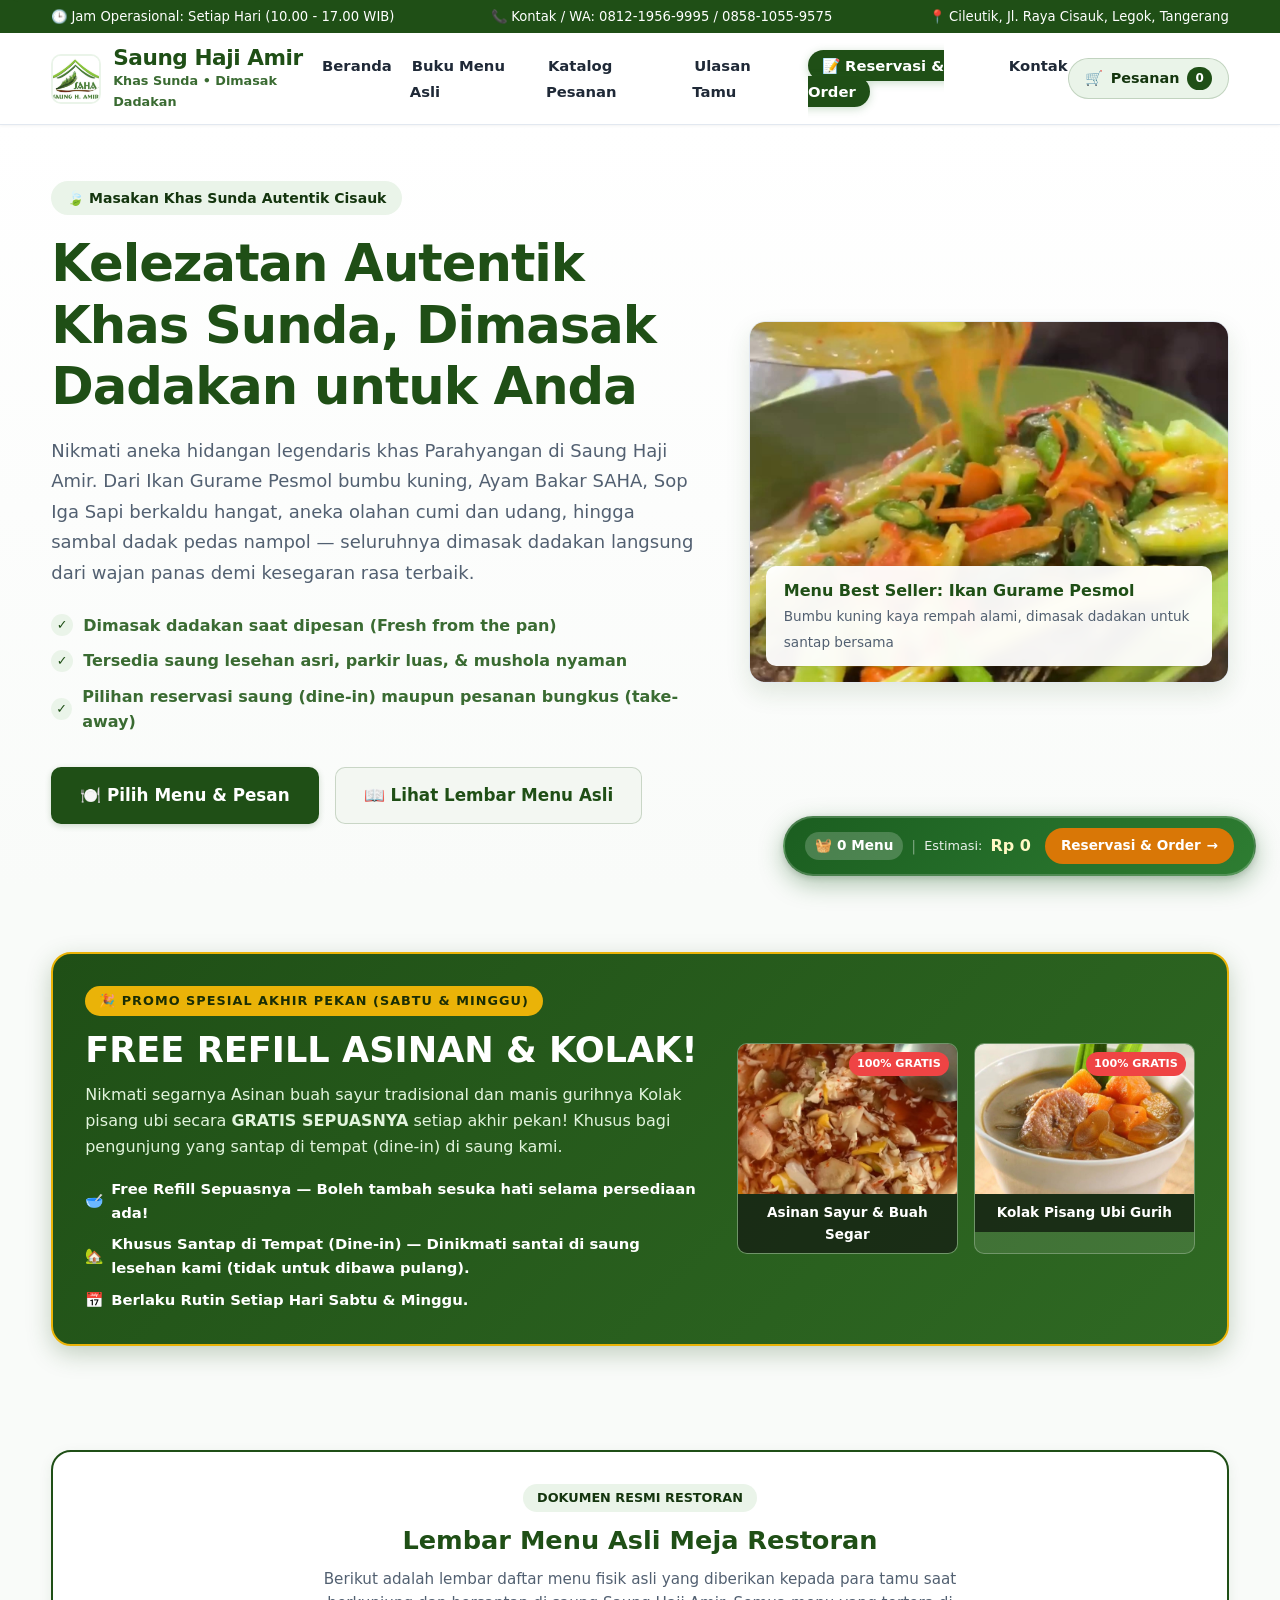
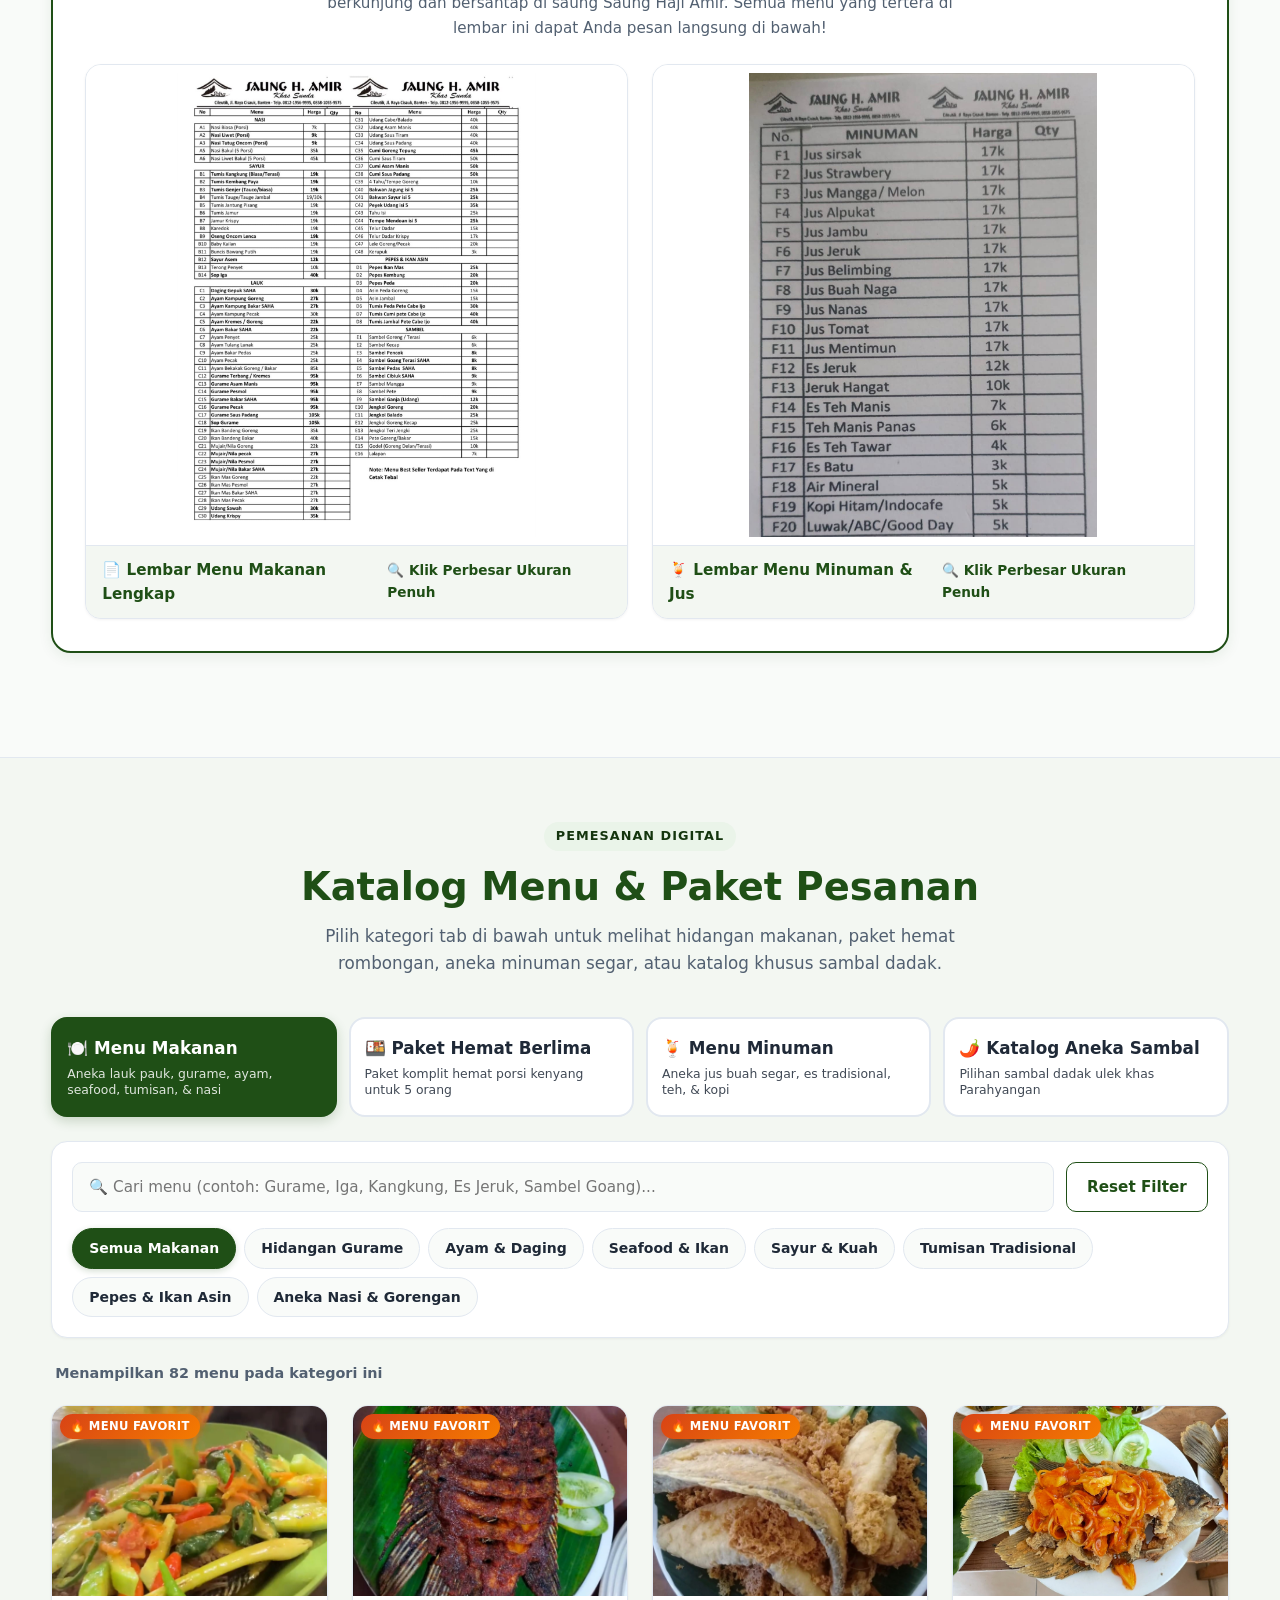
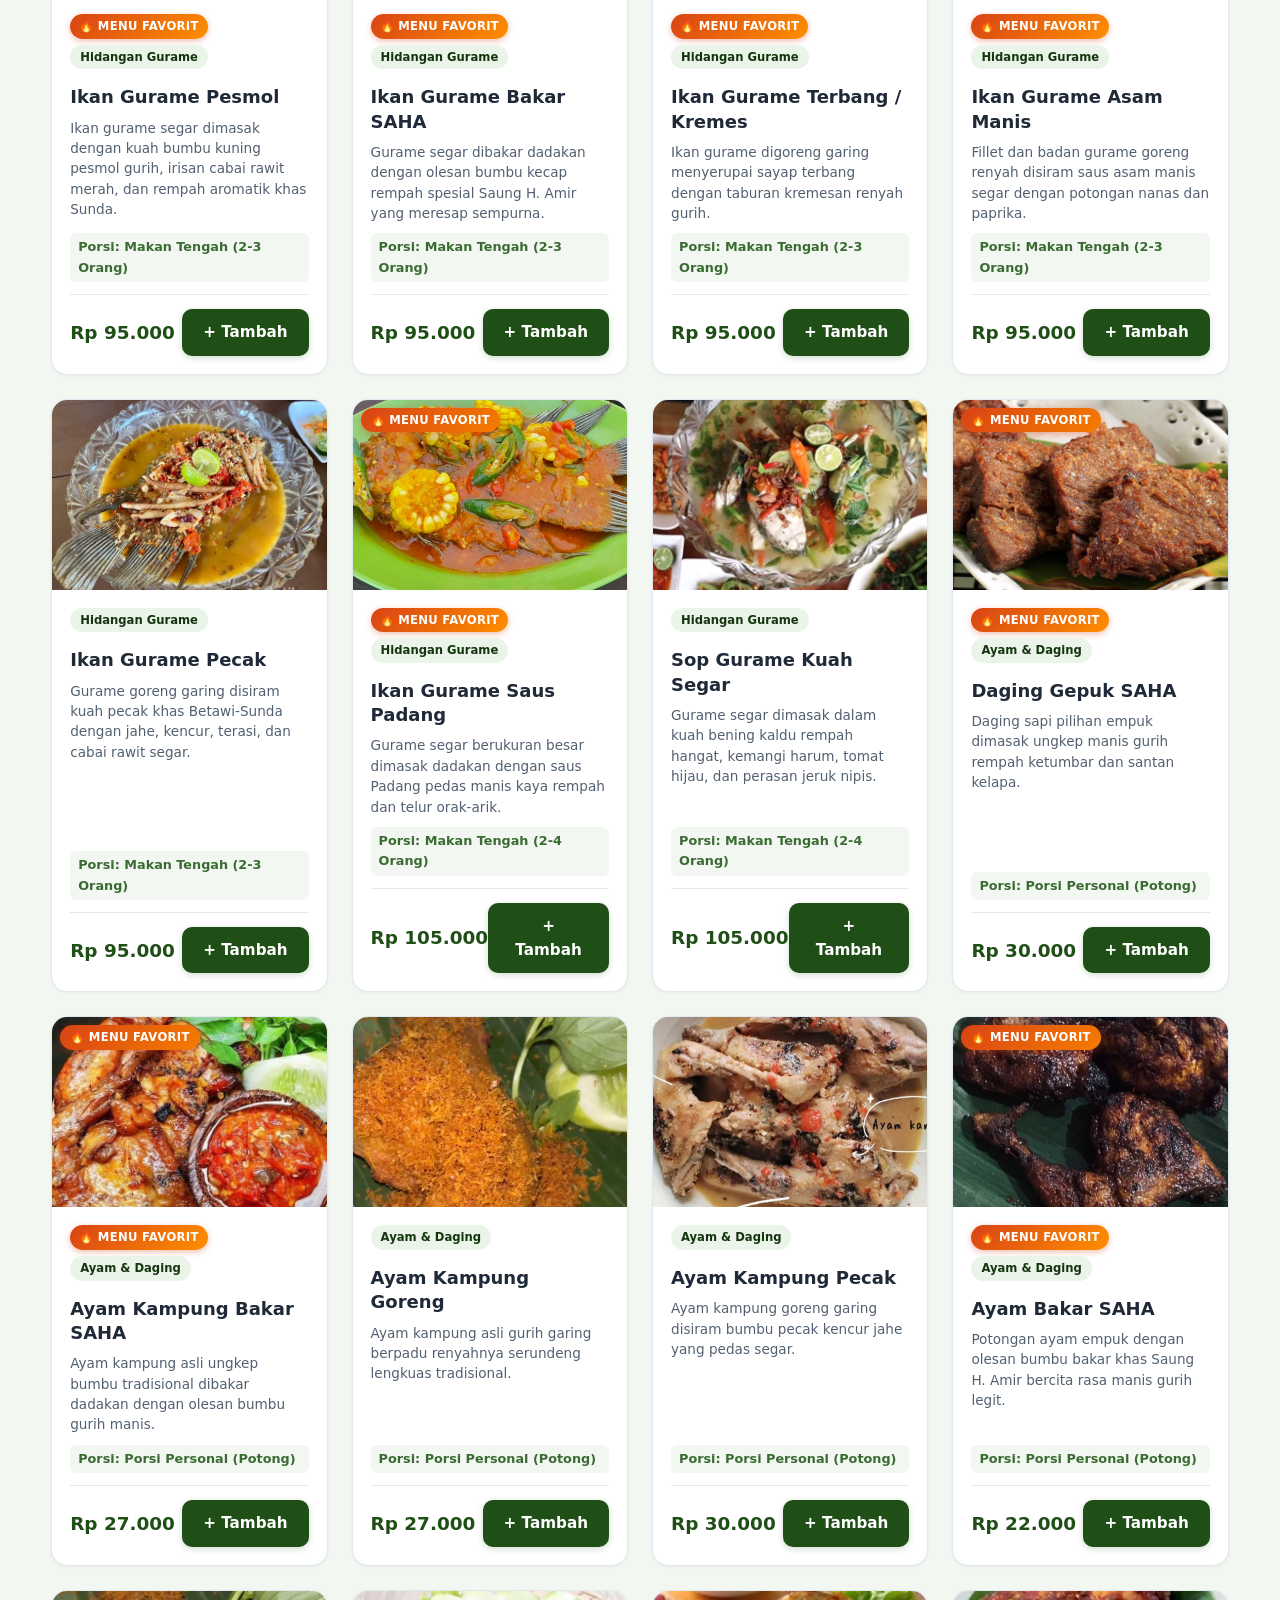
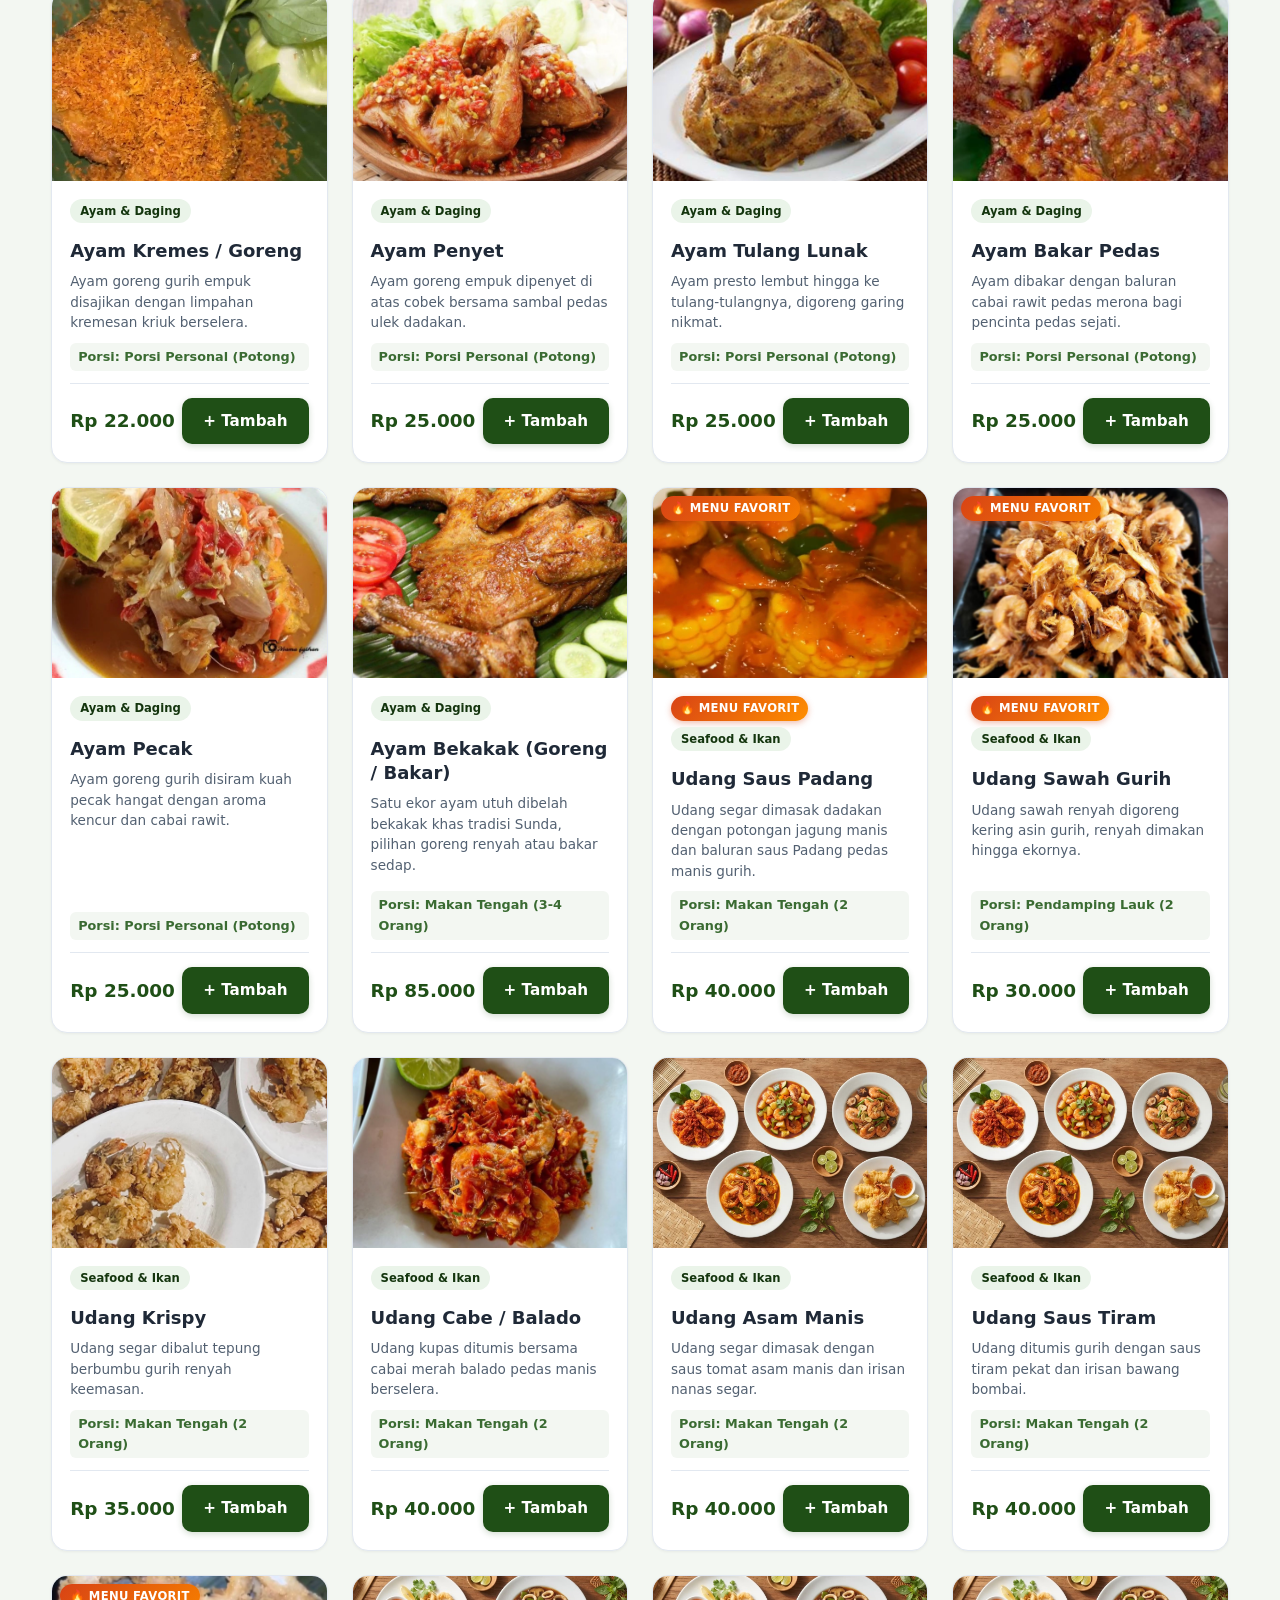
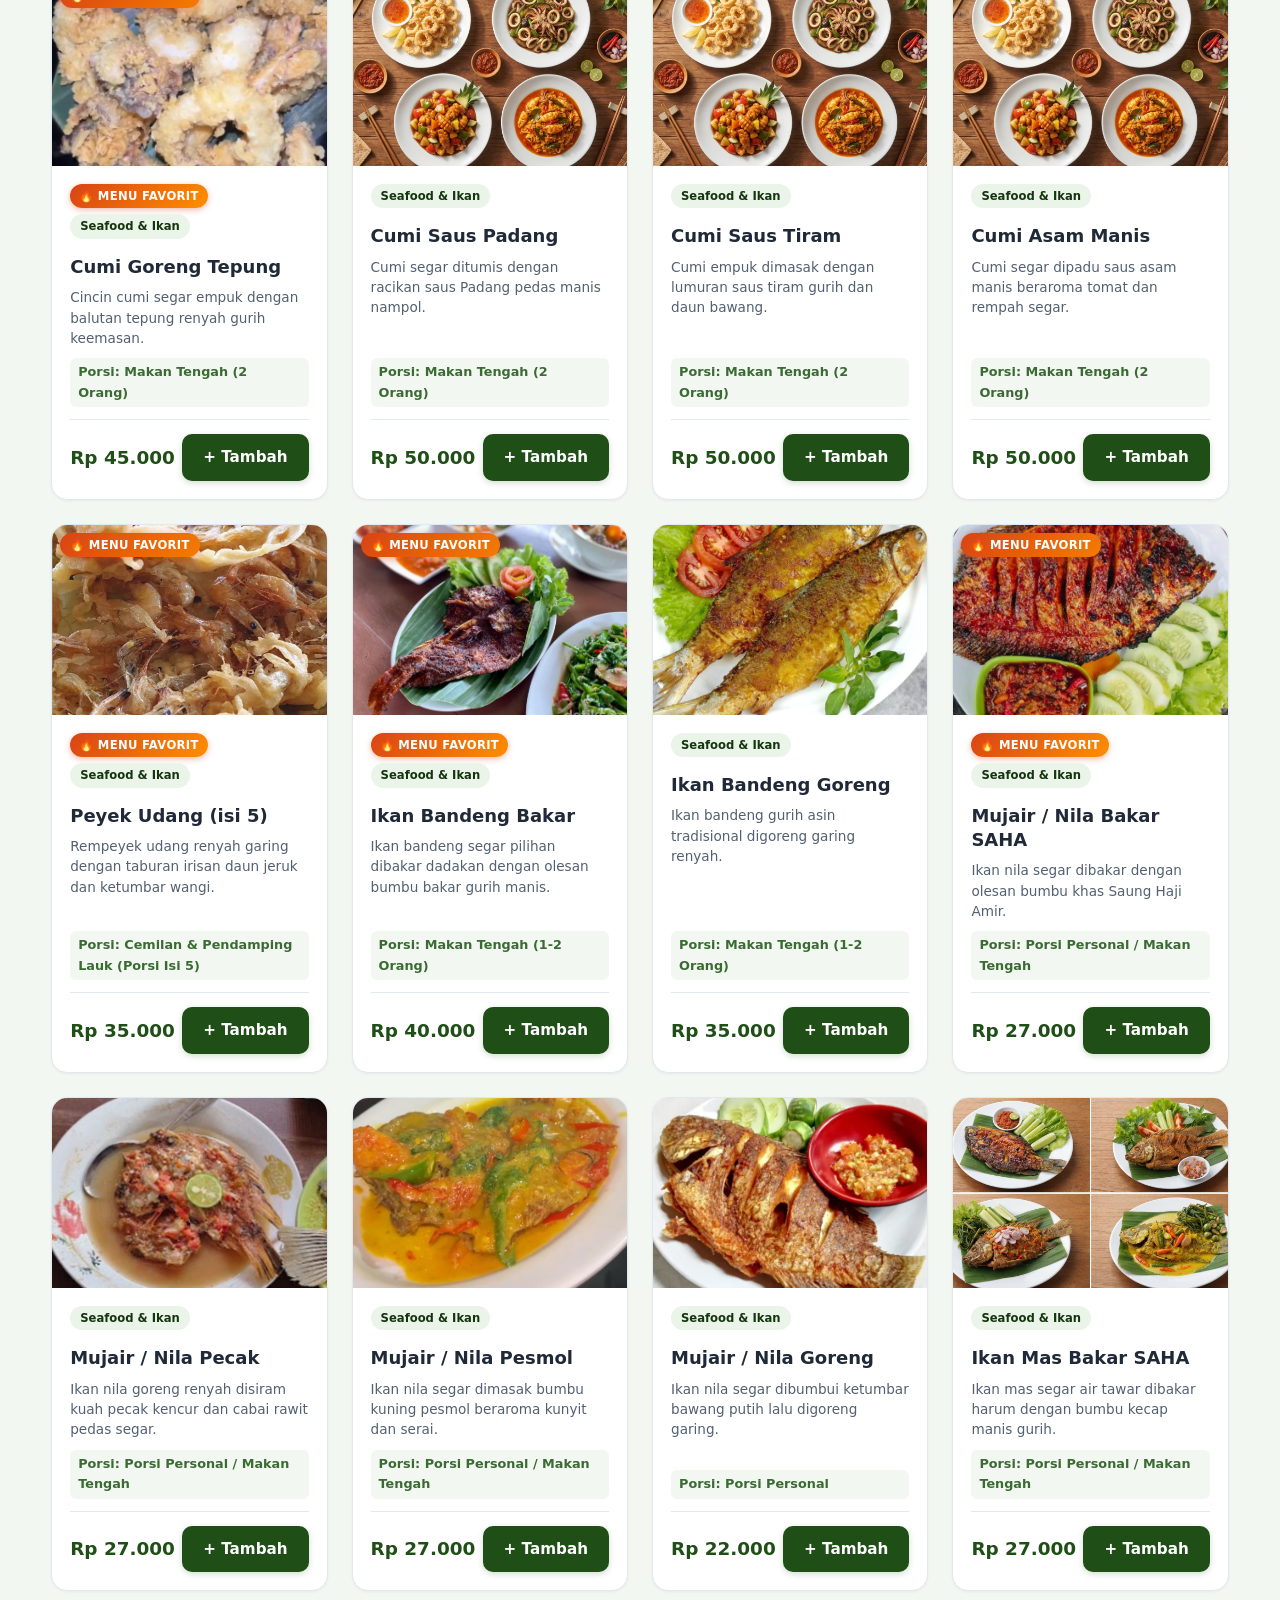
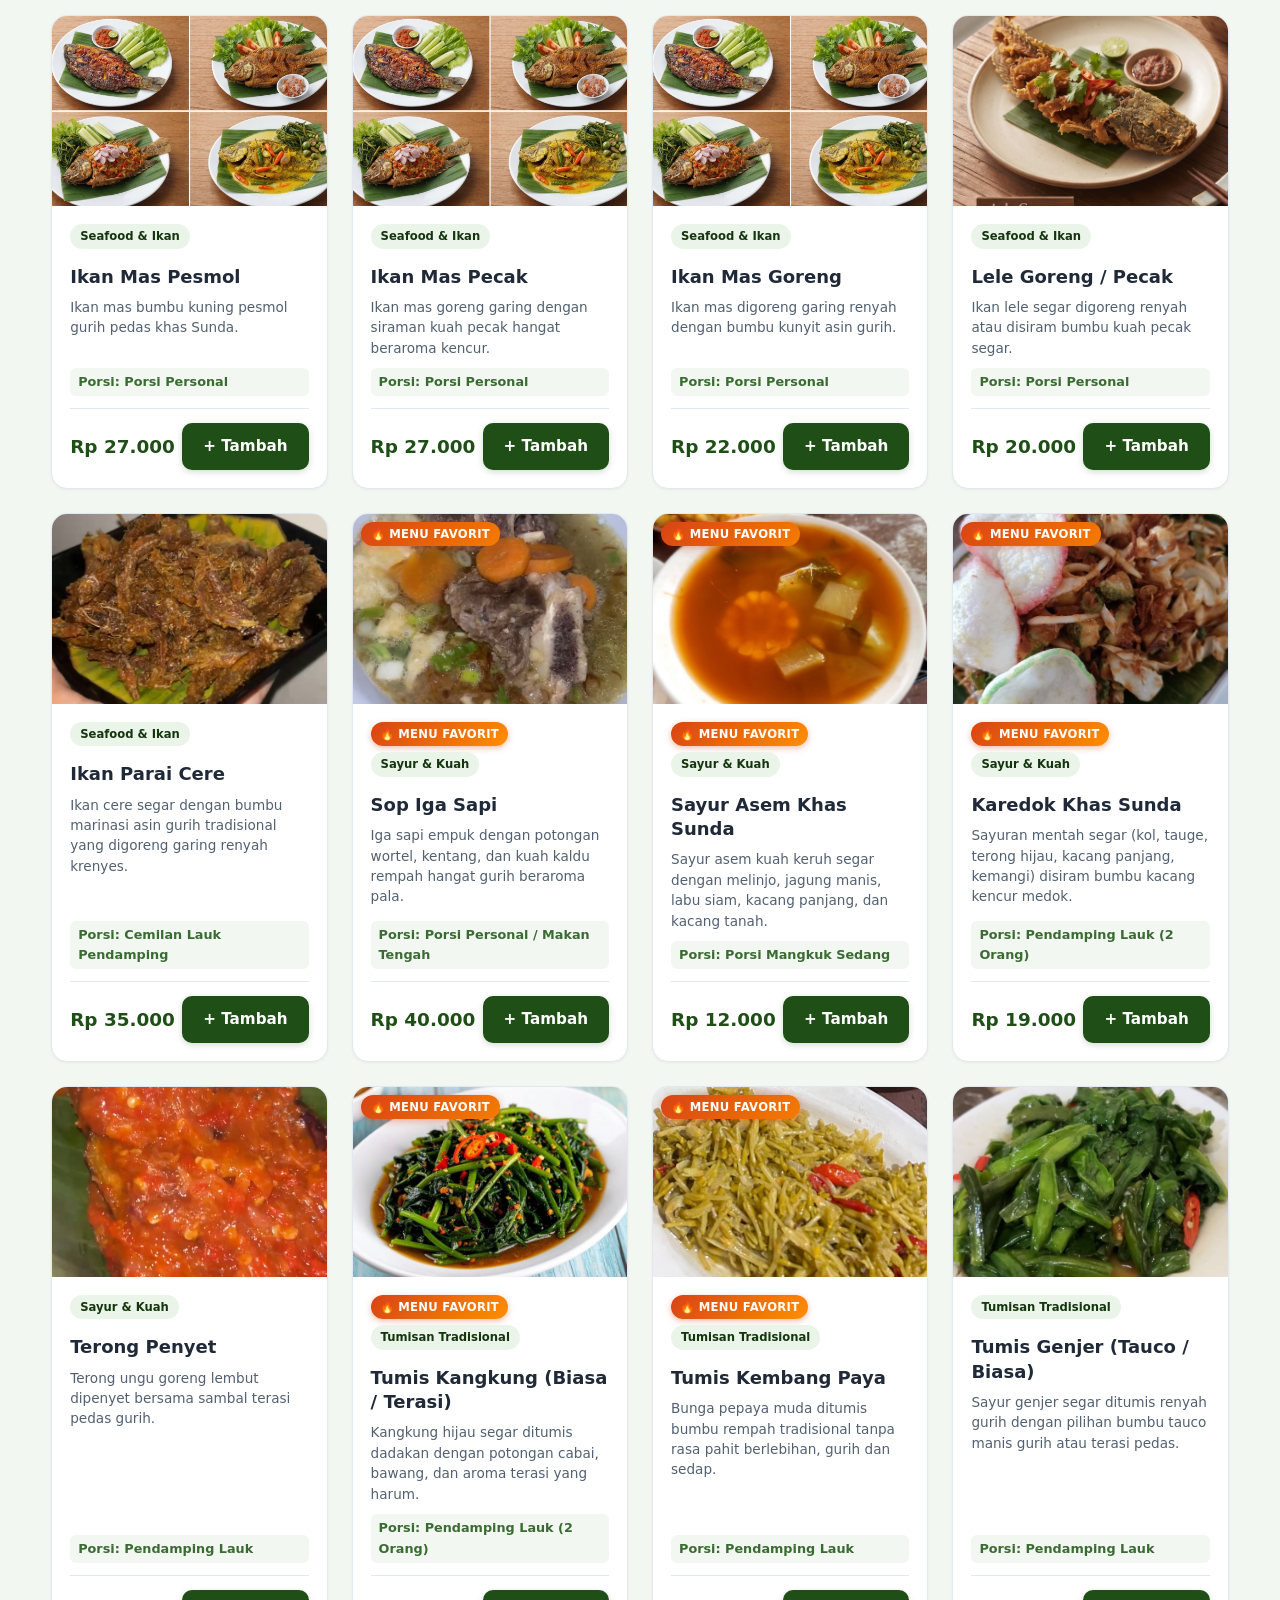
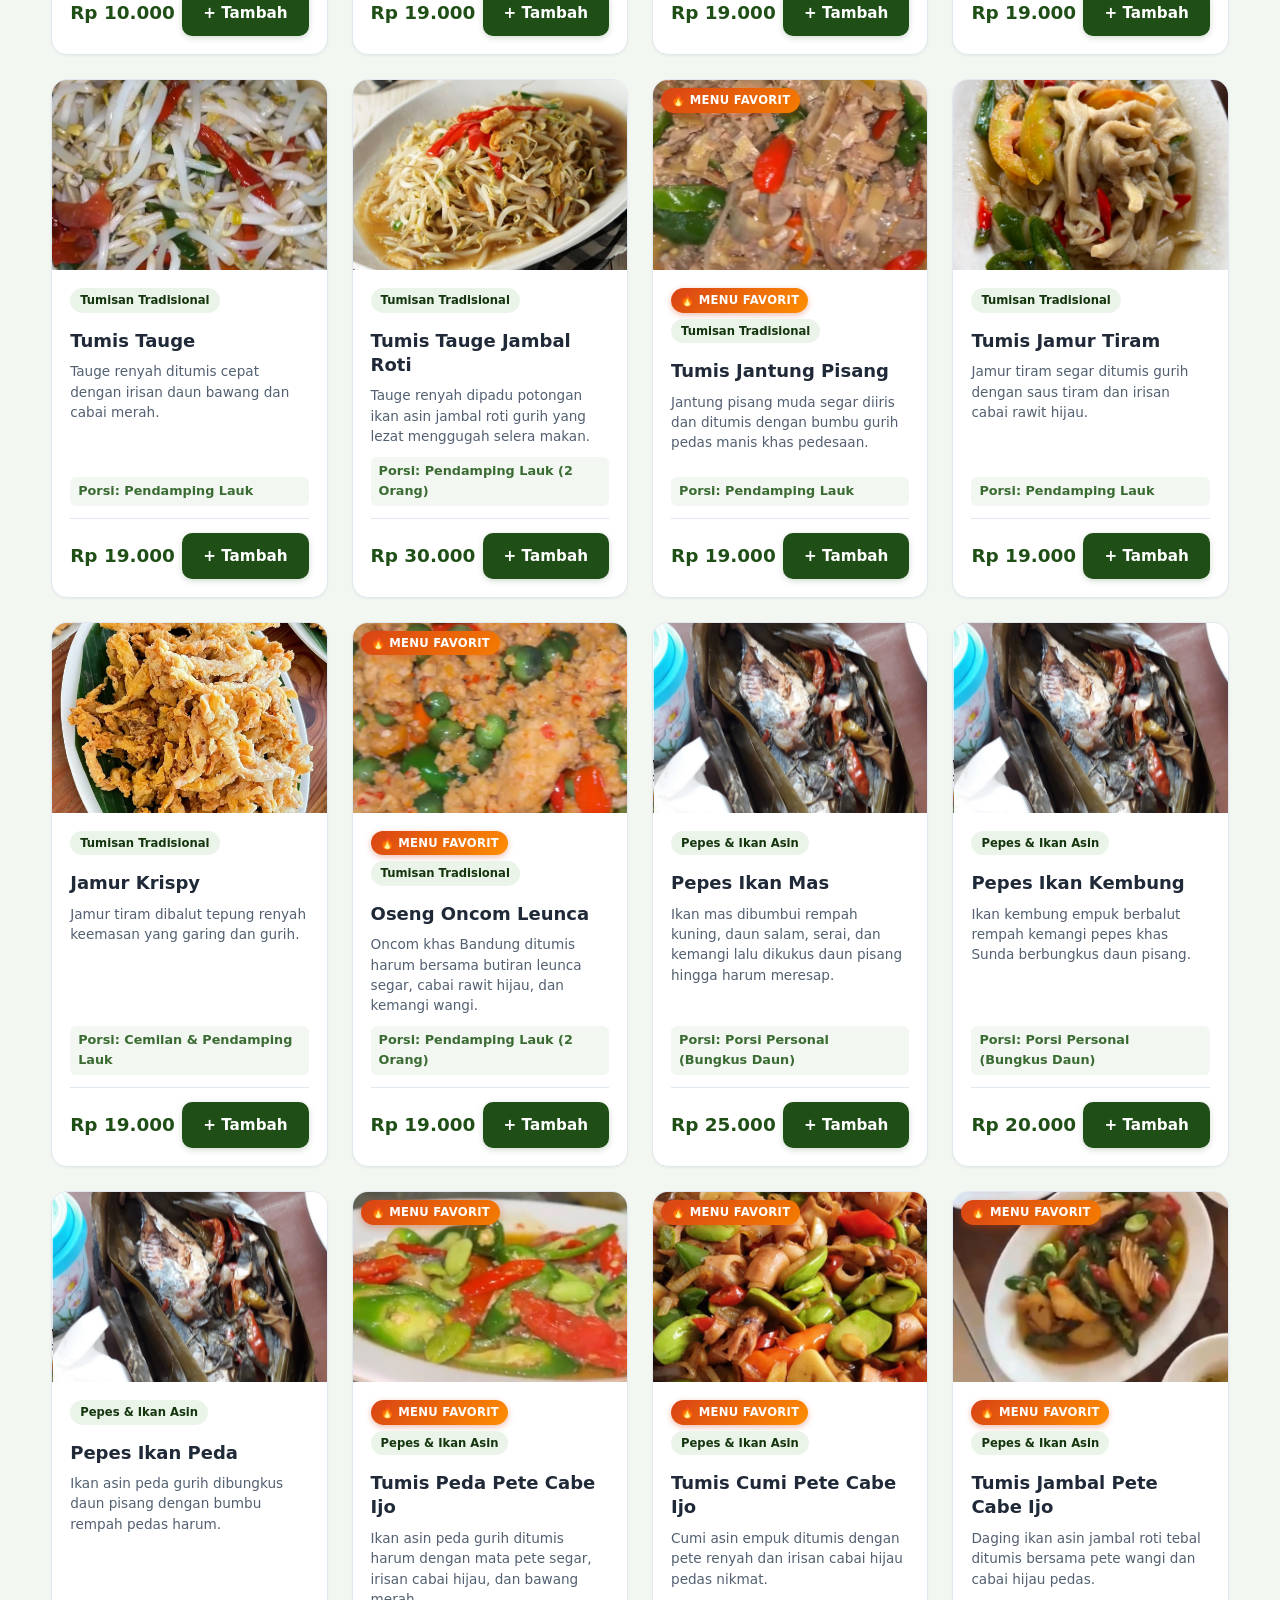
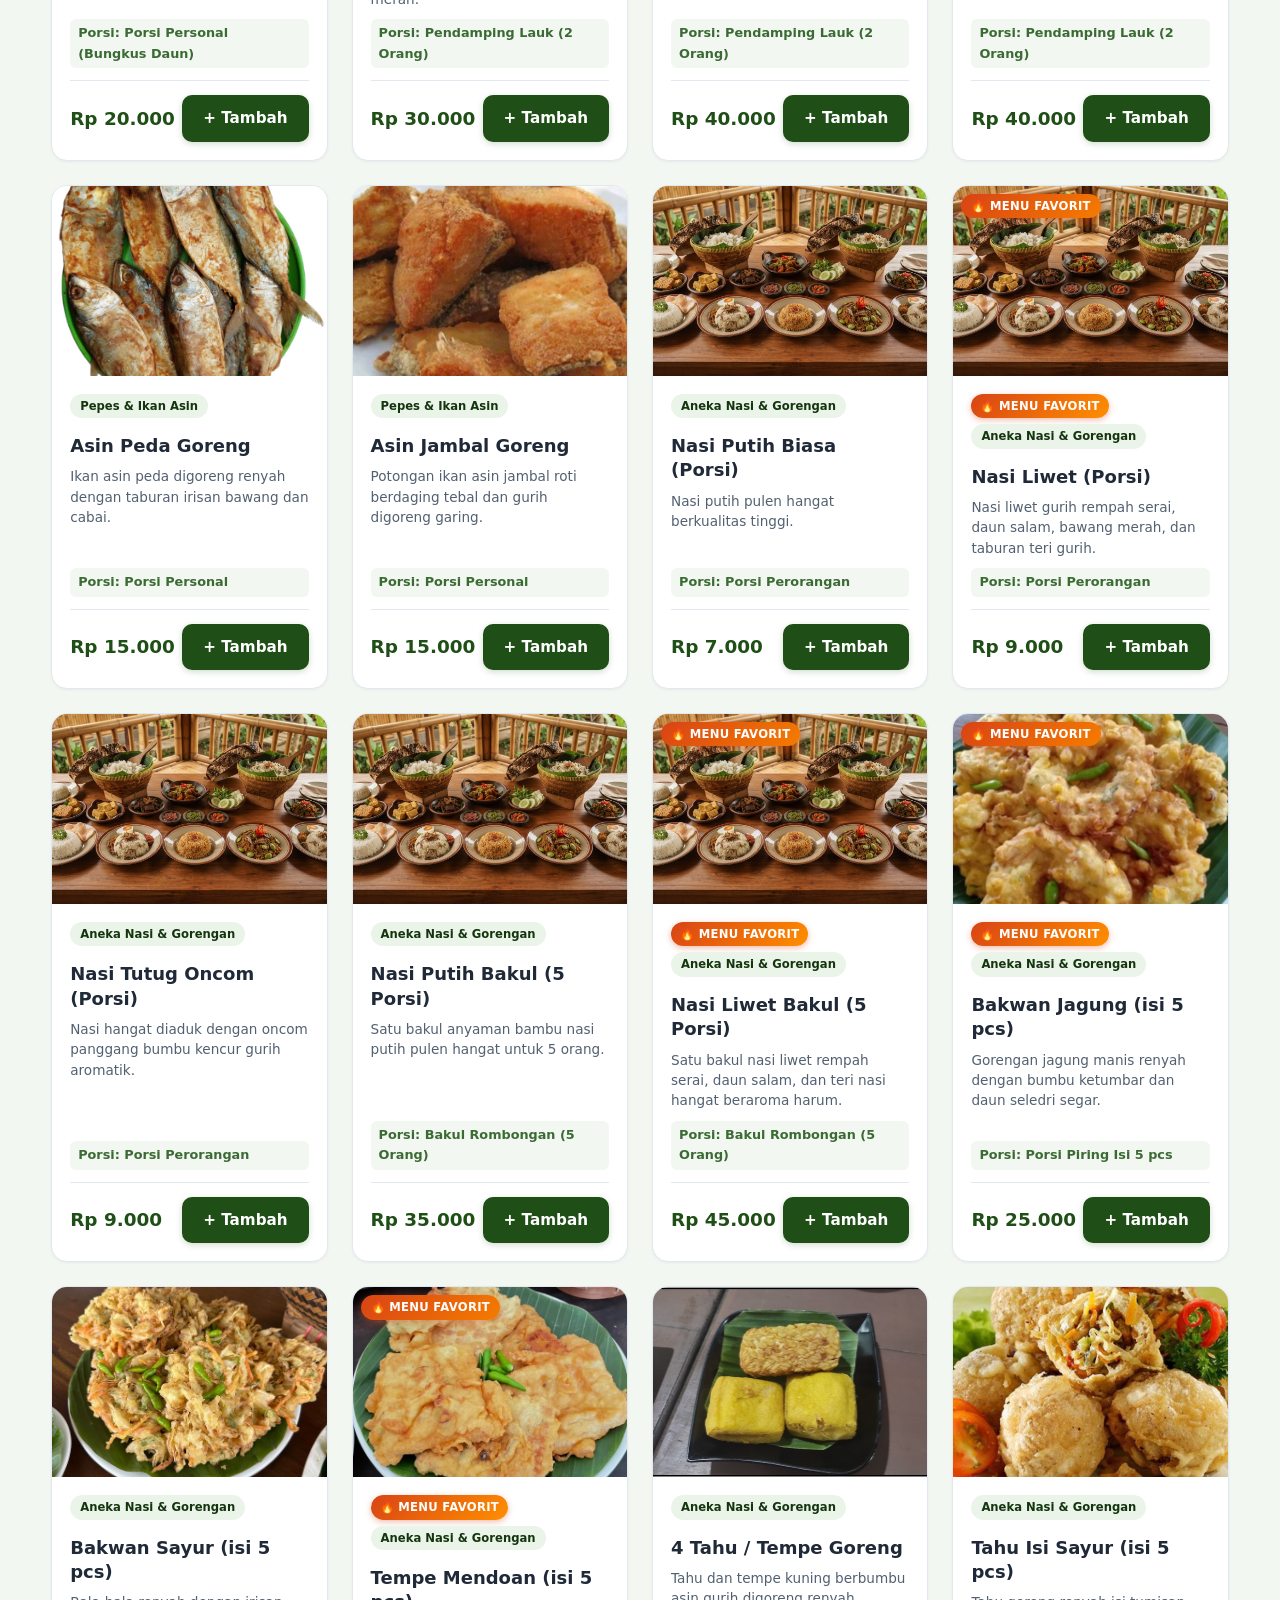
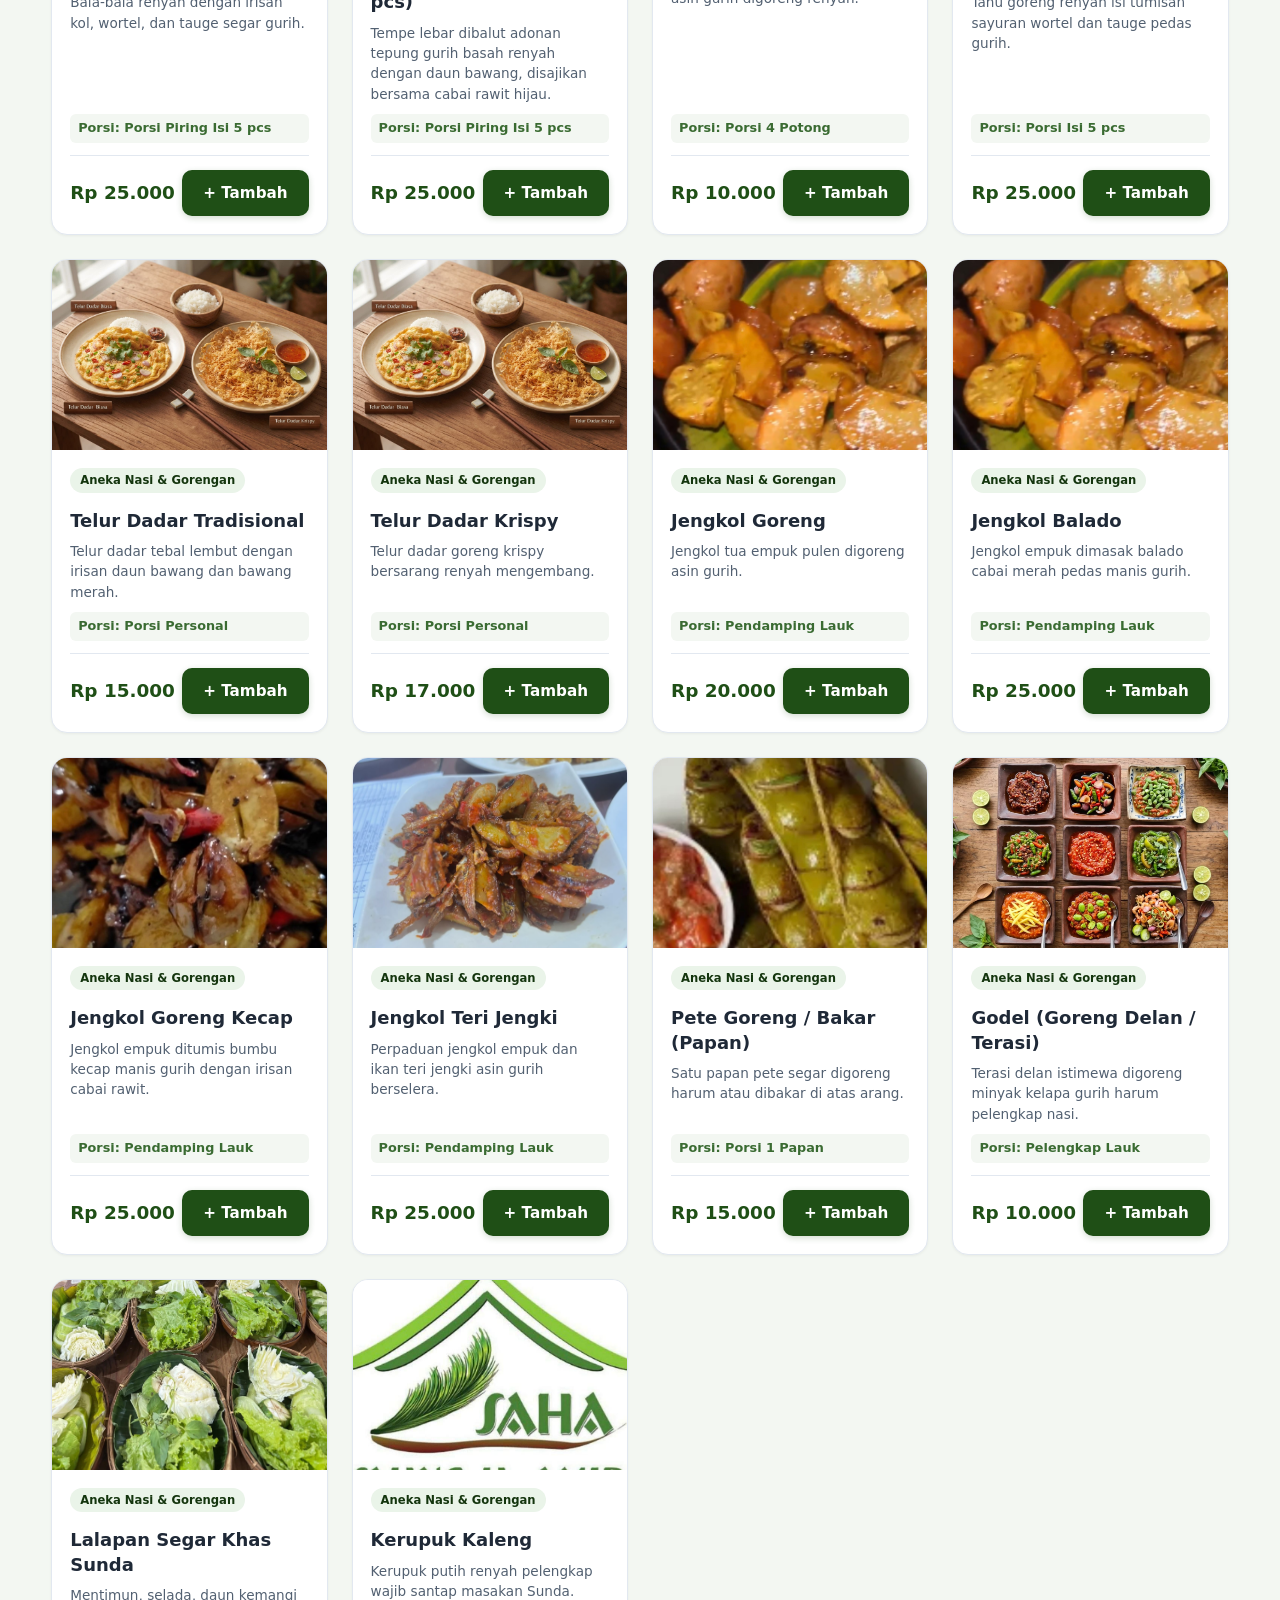
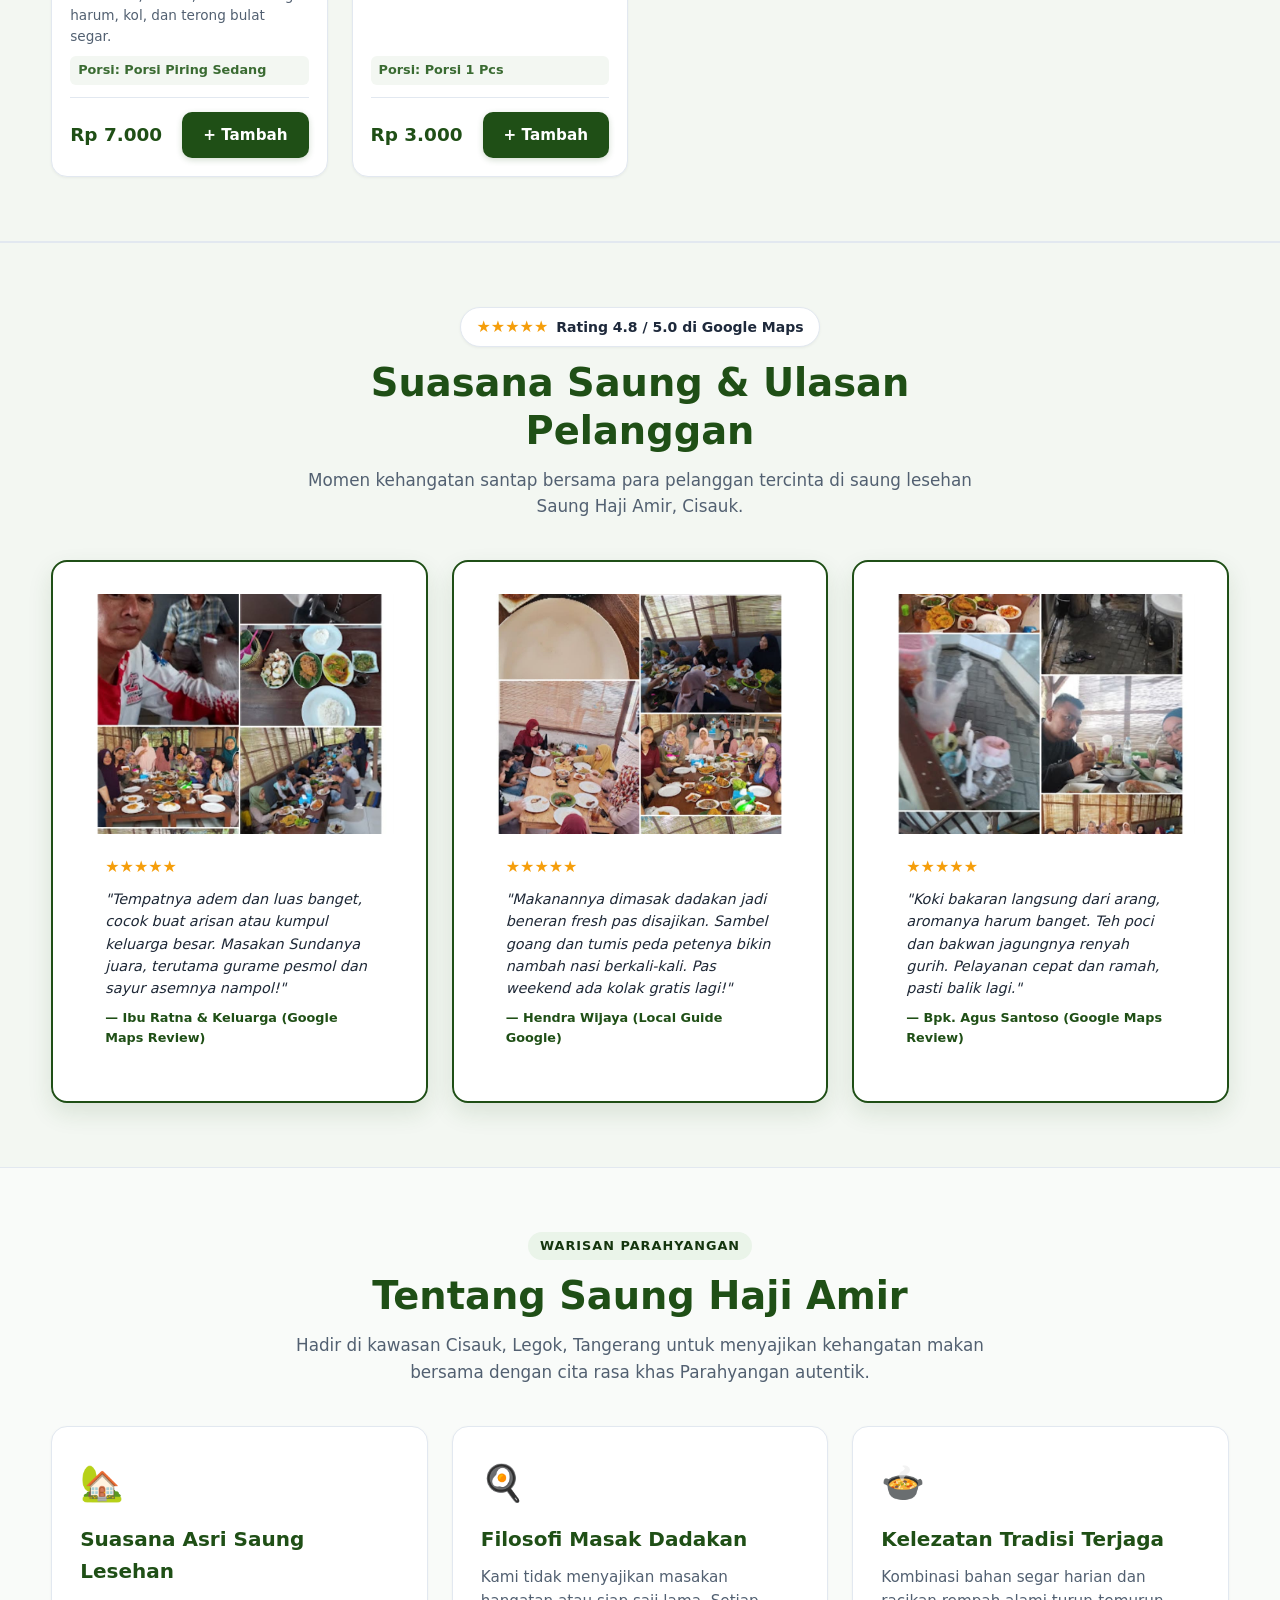
==== index.html @ 314bbe68 "Add files via upload" ====
<!DOCTYPE html>
<html lang="id">
<head>
  <meta charset="UTF-8">
  <meta name="viewport" content="width=device-width, initial-scale=1.0">
  <meta name="description" content="Saung Haji Amir (SAHA) - Rumah makan khas Sunda autentik di Cisauk, Legok, Tangerang. Sajian Gurame Pesmol, Aneka Olahan Ayam, Seafood, Tumisan, dan Sambal Dadak dimasak dadakan.">
  <title>Saung Haji Amir - Kelezatan Autentik Khas Sunda</title>
  <link rel="stylesheet" href="css/styles.css">
</head>
<body>

  <!-- Aksesibilitas: Tautan Langsung ke Konten Utama -->
  <a href="#main-content" class="skip-link">Lewati ke konten utama</a>

  <!-- Banner Status Interaktif (Aria-live untuk Pembaca Layar) -->
  <div id="status-banner" class="status-banner" role="status" aria-live="polite"></div>

  <!-- Header & Navigasi Utama -->
  <header class="site-header">
    <div class="top-bar">
      <div class="container top-bar-inner">
        <span class="top-bar-item">🕒 Jam Operasional: Setiap Hari (10.00 - 17.00 WIB)</span>
        <span class="top-bar-item">📞 Kontak / WA: 0812-1956-9995 / 0858-1055-9575</span>
        <span class="top-bar-item">📍 Cileutik, Jl. Raya Cisauk, Legok, Tangerang</span>
      </div>
    </div>

    <div class="container">
      <nav class="navbar" aria-label="Navigasi Utama">
        <a href="#beranda" class="brand-wrapper">
          <img src="assets/images/logokecil.jpeg" alt="Logo Saung Haji Amir" class="brand-logo" width="50" height="50">
          <div class="brand-info">
            <span class="brand-title">Saung Haji Amir</span>
            <span class="brand-tagline">Khas Sunda • Dimasak Dadakan</span>
          </div>
        </a>

        <ul class="nav-links">
          <li><a href="#beranda" class="nav-link">Beranda</a></li>
          <li><a href="#buku-menu" class="nav-link">Buku Menu Asli</a></li>
          <li><a href="#katalog" class="nav-link">Katalog Pesanan</a></li>
          <li><a href="#ulasan" class="nav-link">Ulasan Tamu</a></li>
          <li><a href="#pesan" class="nav-link nav-link-cta">📝 Reservasi & Order</a></li>
          <li><a href="#kontak" class="nav-link">Kontak</a></li>
        </ul>

        <a href="#pesan" class="cart-pill-btn" aria-label="Lihat Keranjang Pesanan">
          <span aria-hidden="true">🛒</span>
          <span>Pesanan</span>
          <span id="cart-jump-count" class="cart-badge">0</span>
        </a>
      </nav>
    </div>
  </header>

  <!-- Konten Utama Semantik -->
  <main id="main-content">

    <!-- 1. Bagian Beranda / Hero Section -->
    <section id="beranda" class="hero" aria-labelledby="hero-title">
      <div class="container hero-grid">
        <div class="hero-content">
          <span class="hero-badge">🍃 Masakan Khas Sunda Autentik Cisauk</span>
          <h1 id="hero-title" class="hero-title">Kelezatan Autentik Khas Sunda, Dimasak Dadakan untuk Anda</h1>
          <p class="hero-desc">
            Nikmati aneka hidangan legendaris khas Parahyangan di Saung Haji Amir. 
            Dari Ikan Gurame Pesmol bumbu kuning, Ayam Bakar SAHA, Sop Iga Sapi berkaldu hangat, aneka olahan cumi dan udang, 
            hingga sambal dadak pedas nampol — seluruhnya dimasak dadakan langsung dari wajan panas demi kesegaran rasa terbaik.
          </p>

          <div class="hero-highlights">
            <div class="hero-highlight-item">
              <span class="hero-highlight-icon" aria-hidden="true">&#10003;</span>
              <span>Dimasak dadakan saat dipesan (Fresh from the pan)</span>
            </div>
            <div class="hero-highlight-item">
              <span class="hero-highlight-icon" aria-hidden="true">&#10003;</span>
              <span>Tersedia saung lesehan asri, parkir luas, & mushola nyaman</span>
            </div>
            <div class="hero-highlight-item">
              <span class="hero-highlight-icon" aria-hidden="true">&#10003;</span>
              <span>Pilihan reservasi saung (dine-in) maupun pesanan bungkus (take-away)</span>
            </div>
          </div>

          <div class="hero-actions">
            <a href="#katalog" class="btn btn-primary btn-lg">🍽️ Pilih Menu & Pesan</a>
            <a href="#buku-menu" class="btn btn-secondary btn-lg">📖 Lihat Lembar Menu Asli</a>
          </div>
        </div>

        <div class="hero-card">
          <img src="assets/images/guramepesmol.jpeg" alt="Hidangan Andalan Ikan Gurame Pesmol Bumbu Kuning Rempah" class="hero-image" width="480" height="360">
          <div class="hero-card-badge">
            <strong>Menu Best Seller: Ikan Gurame Pesmol</strong>
            <span>Bumbu kuning kaya rempah alami, dimasak dadakan untuk santap bersama</span>
          </div>
        </div>
      </div>
    </section>

    <!-- 2. PROMOSI SPESIAL: FREE ASINAN & KOLAK SETIAP WEEKEND -->
    <section class="section" style="padding-bottom: 0;">
      <div class="container">
        <article class="weekend-promo-banner">
          <div class="weekend-promo-content">
            <span class="weekend-promo-badge">🎉 PROMO SPESIAL AKHIR PEKAN (SABTU & MINGGU)</span>
            <h2 class="weekend-promo-title">FREE REFILL ASINAN & KOLAK!</h2>
            <p class="weekend-promo-desc">
              Nikmati segarnya Asinan buah sayur tradisional dan manis gurihnya Kolak pisang ubi secara 
              <strong>GRATIS SEPUASNYA</strong> setiap akhir pekan! Khusus bagi pengunjung yang santap di tempat (dine-in) di saung kami.
            </p>
            <div class="weekend-promo-perks">
              <div class="perk-item">
                <span aria-hidden="true">🥣</span>
                <span><strong>Free Refill Sepuasnya</strong> — Boleh tambah sesuka hati selama persediaan ada!</span>
              </div>
              <div class="perk-item">
                <span aria-hidden="true">🏡</span>
                <span><strong>Khusus Santap di Tempat (Dine-in)</strong> — Dinikmati santai di saung lesehan kami (tidak untuk dibawa pulang).</span>
              </div>
              <div class="perk-item">
                <span aria-hidden="true">📅</span>
                <span><strong>Berlaku Rutin Setiap Hari Sabtu & Minggu</strong>.</span>
              </div>
            </div>
          </div>

          <div class="weekend-promo-media">
            <div class="promo-dish-card">
              <span class="free-pill">100% GRATIS</span>
              <img src="assets/images/asinanfree.jpeg" alt="Asinan Segar Gratis Akhir Pekan Saung H. Amir" class="promo-dish-img">
              <div class="promo-dish-label">Asinan Sayur & Buah Segar</div>
            </div>
            <div class="promo-dish-card">
              <span class="free-pill">100% GRATIS</span>
              <img src="assets/images/kolakfree.jpeg" alt="Kolak Pisang Ubi Manis Gurih Gratis Akhir Pekan" class="promo-dish-img">
              <div class="promo-dish-label">Kolak Pisang Ubi Gurih</div>
            </div>
          </div>
        </article>
      </div>
    </section>

    <!-- 3. TAMPILAN UTAMA: LEMBAR MENU ASLI RESTORAN (katalog.jpeg Showcase Centerpiece) -->
    <section id="buku-menu" class="section">
      <div class="container">
        <article class="menu-sheet-showcase">
          <header class="menu-sheet-header">
            <span class="menu-sheet-tag">Dokumen Resmi Restoran</span>
            <h2 class="menu-sheet-title">Lembar Menu Asli Meja Restoran</h2>
            <p class="menu-sheet-desc">
              Berikut adalah lembar daftar menu fisik asli yang diberikan kepada para tamu saat berkunjung dan bersantap di saung Saung Haji Amir. 
              Semua menu yang tertera di lembar ini dapat Anda pesan langsung di bawah!
            </p>
          </header>

          <div class="menu-sheets-grid">
            <div class="menu-sheet-card">
              <img src="assets/images/katalogmenupenting.jpeg" alt="Lembar Daftar Menu Makanan Asli Saung Haji Amir" class="menu-sheet-img" onclick="window.open(this.src, '_blank')">
              <div class="menu-sheet-footer">
                <strong>📄 Lembar Menu Makanan Lengkap</strong>
                <a href="assets/images/katalogmenupenting.jpeg" target="_blank" rel="noopener noreferrer">🔍 Klik Perbesar Ukuran Penuh</a>
              </div>
            </div>

            <div class="menu-sheet-card">
              <img src="assets/images/katalogmenuminuman.jpeg" alt="Lembar Daftar Menu Minuman Asli Saung Haji Amir" class="menu-sheet-img" onclick="window.open(this.src, '_blank')">
              <div class="menu-sheet-footer">
                <strong>🍹 Lembar Menu Minuman & Jus</strong>
                <a href="assets/images/katalogmenuminuman.jpeg" target="_blank" rel="noopener noreferrer">🔍 Klik Perbesar Ukuran Penuh</a>
              </div>
            </div>
          </div>
        </article>
      </div>
    </section>

    <!-- 4. KATALOG PESANAN DIGITAL (INTERAKTIF & MULTI-TAB) -->
    <section id="katalog" class="section section-alt" aria-labelledby="catalog-title">
      <div class="container">
        <header class="section-header">
          <span class="section-tag">Pemesanan Digital</span>
          <h2 id="catalog-title" class="section-title">Katalog Menu & Paket Pesanan</h2>
          <p class="section-subtitle">
            Pilih kategori tab di bawah untuk melihat hidangan makanan, paket hemat rombongan, aneka minuman segar, atau katalog khusus sambal dadak.
          </p>
        </header>

        <!-- Tab Pemilih Menu Utama (dirender dinamis via app.js) -->
        <div id="catalog-tabs" class="catalog-tabs" role="tablist" aria-label="Kategori Utama Katalog"></div>

        <!-- Toolbar Pencarian & Filter Subkategori -->
        <div class="catalog-toolbar">
          <div class="search-bar-row">
            <label for="search-input" class="sr-only">Cari menu makanan atau minuman</label>
            <input type="search" id="search-input" class="search-input" placeholder="🔍 Cari menu (contoh: Gurame, Iga, Kangkung, Es Jeruk, Sambel Goang)...">
            <button type="button" id="reset-filter-btn" class="btn btn-outline">Reset Filter</button>
          </div>

          <!-- Kategori Filter Chips (dirender dinamis via app.js) -->
          <div id="category-filters" class="category-filters" role="group" aria-label="Filter Subkategori Menu"></div>
        </div>

        <!-- Indikator Jumlah Menu -->
        <p id="catalog-count" class="catalog-count" aria-live="polite">Memuat katalog menu...</p>

        <!-- Grid Katalog Produk (dirender dinamis via app.js) -->
        <div id="catalog-grid" class="catalog-grid" aria-live="polite"></div>

        <!-- Tampilan Kosong Saat Menu Tidak Ditemukan -->
        <div id="empty-catalog" class="empty-state" hidden>
          <div class="empty-state-icon" aria-hidden="true">🔍</div>
          <h3>Menu Tidak Ditemukan</h3>
          <p>Tidak ada hidangan yang cocok dengan kata kunci pencarian atau kategori yang Anda pilih. Silakan gunakan kata kunci lain atau klik tombol Reset Filter.</p>
        </div>
      </div>
    </section>

    <!-- 5. SUASANA RESTORAN & ULASAN GOOGLE MAPS -->
    <section id="ulasan" class="customer-reviews-section" aria-labelledby="reviews-title">
      <div class="container">
        <header class="section-header">
          <div class="reviews-meta-badge">
            <span class="stars">★★★★★</span>
            <span>Rating 4.8 / 5.0 di Google Maps</span>
          </div>
          <h2 id="reviews-title" class="section-title">Suasana Saung & Ulasan Pelanggan</h2>
          <p class="section-subtitle">
            Momen kehangatan santap bersama para pelanggan tercinta di saung lesehan Saung Haji Amir, Cisauk.
          </p>
        </header>

        <div class="reviews-grid">
          <article class="review-card">
            <img src="assets/images/customer1.jpeg" alt="Kumpul Keluarga Besar Santap Bersama di Saung H. Amir" class="review-img">
            <div class="review-content">
              <span class="stars">★★★★★</span>
              <p class="review-quote">
                "Tempatnya adem dan luas banget, cocok buat arisan atau kumpul keluarga besar. Masakan Sundanya juara, terutama gurame pesmol dan sayur asemnya nampol!"
              </p>
              <span class="review-author">— Ibu Ratna & Keluarga (Google Maps Review)</span>
            </div>
          </article>

          <article class="review-card">
            <img src="assets/images/customer2.jpeg" alt="Sajian Gurame dan Hidangan Meja Saung H. Amir" class="review-img">
            <div class="review-content">
              <span class="stars">★★★★★</span>
              <p class="review-quote">
                "Makanannya dimasak dadakan jadi beneran fresh pas disajikan. Sambel goang dan tumis peda petenya bikin nambah nasi berkali-kali. Pas weekend ada kolak gratis lagi!"
              </p>
              <span class="review-author">— Hendra Wijaya (Local Guide Google)</span>
            </div>
          </article>

          <article class="review-card">
            <img src="assets/images/customer3.jpeg" alt="Suasana Dapur Bakaran Tradisional dan Jamuan Tamu" class="review-img">
            <div class="review-content">
              <span class="stars">★★★★★</span>
              <p class="review-quote">
                "Koki bakaran langsung dari arang, aromanya harum banget. Teh poci dan bakwan jagungnya renyah gurih. Pelayanan cepat dan ramah, pasti balik lagi."
              </p>
              <span class="review-author">— Bpk. Agus Santoso (Google Maps Review)</span>
            </div>
          </article>
        </div>
      </div>
    </section>

    <!-- 6. Bagian Tentang Kami & Keunggulan -->
    <section id="tentang" class="section" aria-labelledby="about-title">
      <div class="container">
        <header class="section-header">
          <span class="section-tag">Warisan Parahyangan</span>
          <h2 id="about-title" class="section-title">Tentang Saung Haji Amir</h2>
          <p class="section-subtitle">
            Hadir di kawasan Cisauk, Legok, Tangerang untuk menyajikan kehangatan makan bersama dengan cita rasa khas Parahyangan autentik.
          </p>
        </header>

        <div class="about-grid">
          <article class="about-card">
            <div class="about-icon" aria-hidden="true">🏡</div>
            <h3>Suasana Asri Saung Lesehan</h3>
            <p>
              Mengusung konsep saung tradisional yang sejuk dan asri, tempat yang tepat untuk melepas penat bersama keluarga, makan siang kantor, arisan, maupun reuni.
            </p>
          </article>

          <article class="about-card">
            <div class="about-icon" aria-hidden="true">🍳</div>
            <h3>Filosofi Masak Dadakan</h3>
            <p>
              Kami tidak menyajikan masakan hangatan atau siap saji lama. Setiap hidangan baru diolah di atas wajan panas saat pesanan Anda masuk demi kenikmatan maksimal.
            </p>
          </article>

          <article class="about-card">
            <div class="about-icon" aria-hidden="true">🍲</div>
            <h3>Kelezatan Tradisi Terjaga</h3>
            <p>
              Kombinasi bahan segar harian dan racikan rempah alami turun-temurun menghadirkan rasa gurih, sedap, dan otentik yang selalu dirindukan keluarga.
            </p>
          </article>
        </div>
      </div>
    </section>

    <!-- 7. Bagian Keranjang & Formulir Reservasi / Take Away -->
    <section id="pesan" class="section section-alt" aria-labelledby="order-title">
      <div class="container">
        <header class="section-header">
          <span class="section-tag">Formulir Pemesanan</span>
          <h2 id="order-title" class="section-title">Keranjang & Formulir Reservasi</h2>
          <p class="section-subtitle">
            Pilih apakah Anda ingin reservasi tempat makan di saung restoran atau memesan makanan untuk dibawa pulang (take away), lalu kirim ke WhatsApp resmi Saung H. Amir.
          </p>
        </header>

        <div class="order-layout">
          <!-- Kolom Kiri: Rincian Keranjang Pesanan -->
          <div class="card-box">
            <div class="card-box-header">
              <h3 class="card-box-title">🧺 1. Rincian Menu Pesanan</h3>
            </div>

            <!-- Kontainer Item Keranjang (dirender via app.js) -->
            <div id="cart-items" class="cart-items"></div>

            <!-- Pesan Saat Keranjang Masih Kosong -->
            <div id="empty-cart-message" class="empty-cart-box">
              <p>Keranjang pesanan masih kosong.</p>
              <p class="empty-cart-hint">Pilih hidangan dari katalog menu di atas dengan menekan tombol <strong>+ Tambah</strong>.</p>
              <a href="#katalog" class="btn btn-outline btn-sm">Ke Katalog Menu ↑</a>
            </div>

            <!-- Tanggal Kedatangan / Ambil -->
            <div class="form-group">
              <label for="reservation-date">
                Tanggal Kedatangan / Pengambilan <span class="required">*</span>
              </label>
              <input type="date" id="reservation-date" class="form-input" required>
              <p id="date-error" class="form-error" role="alert" hidden></p>
              <small class="form-hint">Pilih tanggal untuk menghitung total estimasi biaya pesanan.</small>
            </div>

            <!-- Kotak Total Estimasi Biaya -->
            <div class="cart-summary-box">
              <span class="summary-label">Total Estimasi Biaya:</span>
              <strong id="estimated-total" class="summary-value">Pilih tanggal kedatangan untuk menghitung total estimasi</strong>
            </div>
          </div>

          <!-- Kolom Kanan: Formulir Data Pemesan & Opsi Layanan -->
          <div class="card-box">
            <div class="card-box-header">
              <h3 class="card-box-title">📋 2. Formulir Data Pemesan</h3>
            </div>

            <form id="checkout-form" novalidate>
              <!-- Opsi Tipe Layanan: Reservasi Saung vs Take Away -->
              <div class="form-group">
                <label>Pilihan Tipe Pemesanan <span class="required">*</span></label>
                <div class="service-type-toggle">
                  <div class="service-type-option">
                    <input type="radio" id="service-dine-in" name="serviceType" value="dine-in" checked>
                    <label for="service-dine-in" class="service-type-label">
                      <span>🏡 Makan di Tempat</span>
                      <small style="font-weight: normal; font-size: 0.75rem;">(Reservasi Meja / Saung)</small>
                    </label>
                  </div>

                  <div class="service-type-option">
                    <input type="radio" id="service-take-away" name="serviceType" value="take-away">
                    <label for="service-take-away" class="service-type-label">
                      <span>🥡 Bawa Pulang</span>
                      <small style="font-weight: normal; font-size: 0.75rem;">(Bungkus / Take Away)</small>
                    </label>
                  </div>
                </div>
              </div>

              <!-- Baris Jam Kedatangan & Jumlah Tamu -->
              <div class="form-row">
                <div class="form-group">
                  <label for="reservation-time" id="time-label">
                    Jam Kedatangan <span class="required">*</span>
                  </label>
                  <input type="time" id="reservation-time" name="reservationTime" class="form-input" value="12:00" min="10:00" max="17:00" required>
                  <p id="time-error" class="form-error" role="alert" hidden></p>
                  <small class="form-hint">Jam buka: 10.00 – 17.00 WIB</small>
                </div>

                <div class="form-group" id="guest-count-group">
                  <label for="guest-count">
                    Konfirmasi Jumlah Orang yang Datang <span class="required">*</span>
                  </label>
                  <input type="text" id="guest-count" name="guestCount" class="form-input" placeholder="Contoh: 5 Orang" required>
                  <p id="guest-error" class="form-error" role="alert" hidden></p>
                  <small class="form-hint">Konfirmasi jumlah tamu untuk penyiapan kapasitas saung lesehan.</small>
                </div>
              </div>

              <!-- Pilihan Metode Pengambilan Pesanan Bungkus (Khusus Take Away) -->
              <div class="form-group" id="takeaway-method-group" style="display: none;">
                <label id="takeaway-method-label">Metode Pengambilan Pesanan Bungkus <span class="required">*</span></label>
                <div class="takeaway-method-options" role="radiogroup" aria-labelledby="takeaway-method-label">
                  <label class="takeaway-method-option">
                    <input type="radio" name="takeawayMethod" value="self-pickup" id="takeaway-self" checked>
                    <div class="takeaway-method-info">
                      <span class="takeaway-method-title">🚶 Ambil Sendiri ke Resto</span>
                      <small class="takeaway-method-desc">Datang langsung ke Saung H. Amir sesuai jam ambil</small>
                    </div>
                  </label>
                  <label class="takeaway-method-option">
                    <input type="radio" name="takeawayMethod" value="gosend" id="takeaway-gosend">
                    <div class="takeaway-method-info">
                      <span class="takeaway-method-title">🛵 Diambil Kurir Go-Send / GrabExpress</span>
                      <small class="takeaway-method-desc">Pesanan disiapkan oleh restoran untuk diserahkan ke kurir</small>
                    </div>
                  </label>
                </div>
                <div id="gosend-notice" class="info-notice" style="display: none;">
                  <span>💡 <strong>Info Kurir Go-Send / GrabExpress:</strong> Makanan akan disiapkan di dapur Saung H. Amir sesuai jam pengambilan yang Anda tentukan. Titik penjemputan kurir: <em>Saung Haji Amir, Cileutik, Cisauk</em>.</span>
                </div>
              </div>

              <!-- Pilihan Sarung Tangan Plastik (Hand Glove) Khusus Take Away -->
              <div class="form-group" id="handglove-group" style="display: none;">
                <label id="handglove-label">Sarung Tangan Plastik (Hand Glove) <span class="required">*</span></label>
                <div class="handglove-options" role="radiogroup" aria-labelledby="handglove-label">
                  <label class="handglove-option">
                    <input type="radio" name="needHandGlove" value="yes" id="handglove-yes">
                    <span class="handglove-option-label">🧤 Ya, Perlu Sarung Tangan Plastik</span>
                  </label>
                  <label class="handglove-option">
                    <input type="radio" name="needHandGlove" value="no" id="handglove-no" checked>
                    <span class="handglove-option-label">❌ Tidak Perlu</span>
                  </label>
                </div>
                <small class="form-hint">Disediakan sarung tangan plastik sekali pakai agar santap hidangan bungkus lebih nyaman dan higienis.</small>
              </div>

              <div class="form-group">
                <label for="customer-name">
                  Nama Lengkap Pemesan <span class="required">*</span>
                </label>
                <input type="text" id="customer-name" name="customerName" class="form-input" placeholder="Contoh: Bpk. Budi Santoso" autocomplete="name" required>
                <p id="name-error" class="form-error" role="alert" hidden></p>
              </div>

              <div class="form-group">
                <label for="group-name">
                  Instansi / Nama Rombongan <span class="optional">(Opsional)</span>
                </label>
                <input type="text" id="group-name" name="groupName" class="form-input" placeholder="Contoh: Keluarga Bpk. Budi / Alumni SMA" autocomplete="organization">
              </div>

              <div class="form-group">
                <label for="customer-phone">
                  Nomor WhatsApp Aktif <span class="required">*</span>
                </label>
                <input type="tel" id="customer-phone" name="customerPhone" class="form-input" placeholder="Contoh: 081219569995" autocomplete="tel" required>
                <p id="phone-error" class="form-error" role="alert" hidden></p>
                <small class="form-hint">Awalan 08 atau 62 (8 hingga 15 digit).</small>
              </div>

              <div class="form-group">
                <label for="customer-notes">
                  Catatan Khusus <span class="optional">(Opsional)</span>
                </label>
                <textarea id="customer-notes" name="customerNotes" class="form-textarea" rows="3" placeholder="Tingkat kepedasan sambal, permintaan saung lesehan tertentu, atau instruksi khusus..."></textarea>
              </div>

              <button type="submit" class="btn btn-primary btn-block btn-lg">Tinjau Pesanan & Lanjutkan</button>
            </form>
          </div>

          <!-- Panel Tinjauan (Review) Pesanan Sebelum Kirim ke WhatsApp -->
          <div id="review-panel" class="review-panel" hidden>
            <div class="review-card">
              <h3>✅ Tinjau & Konfirmasi Reservasi</h3>
              <p class="review-intro">
                Pastikan seluruh rincian menu pesanan, tipe layanan, dan jam kedatangan Anda sudah tepat sebelum dialihkan ke WhatsApp resmi Saung H. Amir.
              </p>

              <!-- Rincian Pesanan (dirender dinamis via app.js dalam format <dl>) -->
              <div id="review-details"></div>

              <div class="review-actions">
                <button type="button" id="edit-order-btn" class="btn btn-secondary">✏️ Ubah Data Pesanan</button>
                <a id="whatsapp-link" class="btn btn-whatsapp" target="_blank" rel="noopener noreferrer">💬 Kirim Pesanan ke WhatsApp Restoran</a>
                <p id="config-warning" class="alert-warning" role="alert" hidden>Nomor WhatsApp restoran belum terkonfigurasi pada sistem.</p>
              </div>
            </div>
          </div>
        </div>
      </div>
    </section>

    <!-- 8. Bagian Kontak & Lokasi Restoran -->
    <section id="kontak" class="section" aria-labelledby="contact-title">
      <div class="container">
        <header class="section-header">
          <span class="section-tag">Pelayanan & Lokasi</span>
          <h2 id="contact-title" class="section-title">Hubungi Saung H. Amir</h2>
          <p class="section-subtitle">
            Silakan hubungi kami untuk pertanyaan katering, pesanan nasi kotak, atau reservasi rombongan besar.
          </p>
        </header>

        <div class="contact-grid">
          <div class="contact-card">
            <div class="contact-icon" aria-hidden="true">📱</div>
            <h3>WhatsApp & Telepon</h3>
            <p>Layanan reservasi saung, pesanan nasi liwet, dan pesanan dadakan.</p>
            <p class="contact-highlight">
              <a href="https://wa.me/6281219569995" target="_blank" rel="noopener noreferrer">0812-1956-9995</a><br>
              <a href="tel:085810559575">0858-1055-9575</a>
            </p>
          </div>

          <div class="contact-card">
            <div class="contact-icon" aria-hidden="true">🕒</div>
            <h3>Jam Operasional</h3>
            <p>Buka setiap hari melayani santap siang hingga sore hari.</p>
            <p class="contact-highlight">Senin – Minggu<br>10.00 – 17.00 WIB</p>
          </div>

          <div class="contact-card">
            <div class="contact-icon" aria-hidden="true">📍</div>
            <h3>Alamat Restoran</h3>
            <p>Lokasi strategis dengan area parkir luas dan saung asri.</p>
            <p class="contact-highlight">Cileutik, Jl. Raya Cisauk, Legok, Tangerang - Banten</p>
          </div>
        </div>
      </div>
    </section>

  </main>

  <!-- Footer Situs -->
  <footer class="site-footer">
    <div class="container footer-grid">
      <div class="footer-brand">
        <h3>Saung Haji Amir</h3>
        <p>
          Spesialis masakan khas tradisional Sunda terpercaya di Cisauk, Legok, Tangerang. 
          Menyajikan hidangan autentik dimasak dadakan dengan cita rasa rempah asli Parahyangan.
        </p>
      </div>

      <div class="footer-col">
        <h4>Navigasi Halaman</h4>
        <ul class="footer-links">
          <li><a href="#beranda">Beranda</a></li>
          <li><a href="#buku-menu">Lembar Menu Asli</a></li>
          <li><a href="#katalog">Katalog Pesanan</a></li>
          <li><a href="#ulasan">Ulasan Tamu Google Maps</a></li>
          <li><a href="#pesan">Reservasi & Order</a></li>
          <li><a href="#kontak">Hubungi Kami</a></li>
        </ul>
      </div>

      <div class="footer-col">
        <h4>Jam & Alamat</h4>
        <p>Setiap Hari: 10.00 - 17.00 WIB</p>
        <p>Cileutik, Jl. Raya Cisauk, Legok, Tangerang - Banten</p>
        <p>WA: 0812-1956-9995</p>
      </div>
    </div>

    <div class="container footer-bottom">
      <p>&copy; 2026 <strong>Saung Haji Amir (SAHA)</strong>. Hak Cipta Dilindungi. Desain Semantik HTML5 & CSS Modern.</p>
    </div>
  </footer>

  <!-- Modal / Bottom Sheet Detail Menu (Gaya GoFood untuk Layar HP & Laptop) -->
  <div id="product-modal" class="product-modal" role="dialog" aria-modal="true" aria-labelledby="modal-product-title" hidden>
    <div class="product-modal-backdrop" id="modal-backdrop"></div>
    <div class="product-modal-sheet">
      <div class="product-modal-drag-indicator" aria-hidden="true"></div>
      <button type="button" class="product-modal-close" id="modal-close-btn" aria-label="Tutup Detail Menu">✕</button>
      
      <div class="product-modal-scroll">
        <div class="product-modal-img-wrap">
          <img id="modal-product-img" src="" alt="" class="product-modal-img">
          <span id="modal-favorite-badge" class="modal-favorite-badge" hidden>🔥 MENU FAVORIT MEJA</span>
        </div>

        <div class="product-modal-content">
          <div class="product-modal-header-tags">
            <span id="modal-product-category" class="product-category"></span>
            <span id="modal-favorite-tag" class="badge-favorite-tag" hidden>🔥 Rekomendasi Favorit</span>
          </div>

          <h3 id="modal-product-title" class="product-modal-title"></h3>
          <p id="modal-product-spec" class="product-spec"></p>
          <p id="modal-product-desc" class="product-modal-desc"></p>

          <!-- Opsi Dinamis: Pilihan Gula Minuman atau Dropdown Paket Berlima -->
          <div id="modal-product-options" class="product-modal-options"></div>
        </div>
      </div>

      <div class="product-modal-footer">
        <div class="product-modal-price-box">
          <span class="product-modal-price-label">Total Harga</span>
          <strong id="modal-product-price" class="product-modal-price">Rp 0</strong>
        </div>
        <button type="button" id="modal-add-btn" class="btn btn-primary product-modal-add-btn">
          + Tambah ke Pesanan
        </button>
      </div>
    </div>
  </div>

  <!-- Floating Shortcut Bar: Reservasi & Order Cepat (Mudah Diakses di Semua Halaman) -->
  <aside id="floating-order-bar" class="floating-order-bar" aria-label="Akses Cepat Keranjang dan Formulir Reservasi">
    <div class="floating-order-inner">
      <div class="floating-order-left">
        <span class="floating-cart-badge">
          <span aria-hidden="true">🧺</span>
          <span id="floating-cart-count">0 Menu</span>
        </span>
        <span class="floating-cart-divider">|</span>
        <span class="floating-cart-total-label">Estimasi:</span>
        <strong id="floating-cart-total" class="floating-cart-total">Rp 0</strong>
      </div>
      <a href="#pesan" id="floating-order-btn" class="floating-order-btn">
        <span>Reservasi & Order</span>
        <span aria-hidden="true" class="floating-order-arrow">→</span>
      </a>
    </div>
  </aside>

  <!-- Modul JavaScript Terstruktur (Dukungan Universal Browser & file://) -->
  <script src="js/config.js"></script>
  <script src="js/data.js"></script>
  <script src="js/cart.js"></script>
  <script src="js/storage.js"></script>
  <script src="js/checkout.js"></script>
  <script src="js/app.js"></script>

</body>
</html>
---- css/styles.css ----
/* ==========================================================================
   Saung Haji Amir (SAHA) - Stylesheet Utama Lengkap
   Desain Semantik, Responsif, Interaktif, dan Tema Khas Sunda
   ========================================================================== */

:root {
  --color-primary: #1f4f16;
  --color-primary-hover: #29681e;
  --color-primary-dark: #14350e;
  --color-primary-tint: #eaf4e9;
  --color-primary-light: #f0f7ef;
  --color-secondary: #3a6b32;
  --color-accent: #d97706;
  --color-accent-hover: #b45309;
  --color-accent-light: #fef3c7;
  --color-bg: #f9fbf9;
  --color-surface: #ffffff;
  --color-surface-alt: #f3f7f2;
  --color-text: #1f2937;
  --color-text-muted: #526071;
  --color-text-light: #7b8794;
  --color-border: #e2e8f0;
  --color-border-focus: #86efac;
  --color-danger: #dc2626;
  --color-danger-hover: #b91c1c;
  --color-danger-bg: #fee2e2;
  --color-success: #16a34a;
  --color-whatsapp: #25d366;
  --color-whatsapp-hover: #1eb956;
  --color-whatsapp-dark: #128c7e;

  --font-base: system-ui, -apple-system, BlinkMacSystemFont, "Segoe UI", Roboto, Oxygen, Ubuntu, Cantarell, "Helvetica Neue", Arial, sans-serif;

  --radius-sm: 6px;
  --radius-md: 10px;
  --radius-lg: 16px;
  --radius-xl: 20px;
  --radius-full: 9999px;

  --shadow-sm: 0 1px 3px rgba(0, 0, 0, 0.05);
  --shadow-md: 0 4px 14px rgba(31, 79, 22, 0.08);
  --shadow-lg: 0 10px 25px rgba(31, 79, 22, 0.12);

  --transition: all 0.2s cubic-bezier(0.4, 0, 0.2, 1);
  --container-max: 1200px;
}

/* ==========================================================================
   Reset & Base Styles
   ========================================================================== */
*, *::before, *::after {
  box-sizing: border-box;
}

html {
  scroll-behavior: smooth;
}

body {
  margin: 0;
  padding: 0;
  font-family: var(--font-base);
  font-size: 16px;
  line-height: 1.6;
  color: var(--color-text);
  background-color: var(--color-bg);
  -webkit-font-smoothing: antialiased;
}

img {
  max-width: 100%;
  height: auto;
  display: block;
}

a {
  color: var(--color-primary);
  text-decoration: none;
  transition: var(--transition);
}

a:hover {
  color: var(--color-primary-hover);
}

button, input, select, textarea {
  font: inherit;
  color: inherit;
}

button {
  cursor: pointer;
}

:focus-visible {
  outline: 3px solid var(--color-border-focus);
  outline-offset: 2px;
}

.skip-link {
  position: absolute;
  top: -40px;
  left: 12px;
  background: var(--color-primary);
  color: #ffffff;
  padding: 8px 16px;
  z-index: 9999;
  border-radius: var(--radius-sm);
  font-weight: 600;
  transition: top 0.2s ease;
}

.skip-link:focus {
  top: 12px;
}

.sr-only {
  position: absolute;
  width: 1px;
  height: 1px;
  padding: 0;
  margin: -1px;
  overflow: hidden;
  clip: rect(0, 0, 0, 0);
  white-space: nowrap;
  border: 0;
}

.container {
  width: 92%;
  max-width: var(--container-max);
  margin-left: auto;
  margin-right: auto;
}

/* ==========================================================================
   Status Banner (Aria-live)
   ========================================================================== */
.status-banner {
  background-color: var(--color-primary-tint);
  color: var(--color-primary-dark);
  text-align: center;
  padding: 10px 16px;
  font-size: 0.925rem;
  font-weight: 700;
  border-bottom: 2px solid rgba(31, 79, 22, 0.2);
  transition: var(--transition);
}

.status-banner:empty {
  display: none;
}

/* ==========================================================================
   Header & Navigasi
   ========================================================================== */
.site-header {
  position: sticky;
  top: 0;
  z-index: 100;
  background-color: rgba(255, 255, 255, 0.98);
  backdrop-filter: blur(8px);
  border-bottom: 1px solid var(--color-border);
  box-shadow: var(--shadow-sm);
}

.top-bar {
  background-color: var(--color-primary);
  color: #ffffff;
  font-size: 0.825rem;
  padding: 6px 0;
}

.top-bar-inner {
  display: flex;
  justify-content: space-between;
  align-items: center;
  flex-wrap: wrap;
  gap: 8px;
}

.top-bar-item {
  display: inline-flex;
  align-items: center;
  gap: 6px;
}

.navbar {
  display: flex;
  justify-content: space-between;
  align-items: center;
  padding: 12px 0;
}

.brand-wrapper {
  display: flex;
  align-items: center;
  gap: 12px;
  text-decoration: none;
}

.brand-logo {
  width: 50px;
  height: 50px;
  object-fit: cover;
  border-radius: var(--radius-md);
  border: 2px solid var(--color-primary-tint);
}

.brand-info {
  display: flex;
  flex-direction: column;
}

.brand-title {
  font-size: 1.35rem;
  font-weight: 800;
  color: var(--color-primary);
  line-height: 1.2;
  letter-spacing: -0.02em;
}

.brand-tagline {
  font-size: 0.8rem;
  color: var(--color-secondary);
  font-weight: 600;
}

.nav-links {
  display: flex;
  align-items: center;
  gap: 18px;
  list-style: none;
  margin: 0;
  padding: 0;
}

.nav-link {
  font-weight: 600;
  font-size: 0.925rem;
  color: var(--color-text);
  padding: 6px 2px;
  position: relative;
}

.nav-link:hover {
  color: var(--color-primary);
}

.nav-link::after {
  content: "";
  position: absolute;
  left: 0;
  bottom: 0;
  width: 0%;
  height: 2px;
  background-color: var(--color-primary);
  transition: width 0.2s ease;
}

.nav-link:hover::after {
  width: 100%;
}

.nav-link.nav-link-cta {
  background-color: var(--color-primary);
  color: #ffffff !important;
  padding: 7px 14px;
  border-radius: var(--radius-full);
  font-weight: 700;
  box-shadow: 0 2px 8px rgba(46, 125, 50, 0.25);
  transition: var(--transition);
}

.nav-link.nav-link-cta::after {
  display: none;
}

.nav-link.nav-link-cta:hover {
  background-color: var(--color-primary-dark);
  color: #ffffff !important;
  transform: translateY(-2px);
  box-shadow: 0 4px 12px rgba(46, 125, 50, 0.35);
}

.cart-pill-btn {
  display: inline-flex;
  align-items: center;
  gap: 8px;
  background-color: var(--color-primary-tint);
  color: var(--color-primary-dark);
  padding: 8px 16px;
  border-radius: var(--radius-full);
  font-weight: 700;
  font-size: 0.9rem;
  border: 1px solid rgba(31, 79, 22, 0.2);
  transition: var(--transition);
}

.cart-pill-btn:hover {
  background-color: var(--color-primary);
  color: #ffffff;
  border-color: var(--color-primary);
}

.cart-badge {
  background-color: var(--color-primary);
  color: #ffffff;
  font-size: 0.75rem;
  font-weight: 800;
  padding: 2px 8px;
  border-radius: var(--radius-full);
  min-width: 20px;
  text-align: center;
  transition: var(--transition);
}

.cart-pill-btn:hover .cart-badge {
  background-color: #ffffff;
  color: var(--color-primary);
}

/* ==========================================================================
   Buttons
   ========================================================================== */
.btn {
  display: inline-flex;
  align-items: center;
  justify-content: center;
  gap: 8px;
  padding: 10px 20px;
  font-weight: 700;
  font-size: 0.95rem;
  border-radius: var(--radius-md);
  border: 1px solid transparent;
  cursor: pointer;
  text-decoration: none;
  transition: var(--transition);
  text-align: center;
}

.btn-primary {
  background-color: var(--color-primary);
  color: #ffffff;
  box-shadow: 0 2px 6px rgba(31, 79, 22, 0.2);
}

.btn-primary:hover {
  background-color: var(--color-primary-hover);
  color: #ffffff;
  box-shadow: 0 4px 10px rgba(31, 79, 22, 0.3);
}

/* Button Added State (Berubah Menjadi Putih Seperti GoFood) */
.btn-primary.is-added,
.btn-add-cart.is-added {
  background-color: #ffffff !important;
  color: var(--color-primary) !important;
  border: 1.5px solid var(--color-primary) !important;
  box-shadow: 0 2px 6px rgba(46, 125, 50, 0.16) !important;
  font-weight: 700 !important;
}

.btn-primary.is-added:hover,
.btn-add-cart.is-added:hover {
  background-color: #f1f8e9 !important;
  border-color: var(--color-primary-dark) !important;
  color: var(--color-primary-dark) !important;
  transform: translateY(-1px);
}

.btn-check {
  display: inline-block;
  font-weight: 800;
  margin-right: 2px;
}

.btn-secondary {
  background-color: var(--color-surface-alt);
  color: var(--color-primary);
  border-color: rgba(31, 79, 22, 0.2);
}

.btn-secondary:hover {
  background-color: var(--color-primary-tint);
  color: var(--color-primary-dark);
}

.btn-outline {
  background-color: transparent;
  color: var(--color-primary);
  border-color: var(--color-primary);
}

.btn-outline:hover {
  background-color: var(--color-primary);
  color: #ffffff;
}

.btn-accent {
  background-color: var(--color-accent);
  color: #ffffff;
}

.btn-accent:hover {
  background-color: var(--color-accent-hover);
  color: #ffffff;
}

.btn-whatsapp {
  background-color: var(--color-whatsapp);
  color: #ffffff;
  font-size: 1.05rem;
  padding: 12px 24px;
  box-shadow: 0 4px 12px rgba(37, 211, 102, 0.3);
}

.btn-whatsapp:hover {
  background-color: var(--color-whatsapp-hover);
  color: #ffffff;
  box-shadow: 0 6px 16px rgba(37, 211, 102, 0.4);
}

.btn-block {
  width: 100%;
}

.btn-lg {
  padding: 14px 28px;
  font-size: 1.05rem;
}

.btn-sm {
  padding: 6px 14px;
  font-size: 0.85rem;
}

/* ==========================================================================
   Section Headers
   ========================================================================== */
.section {
  padding: 64px 0;
}

.section-alt {
  background-color: var(--color-surface-alt);
  border-top: 1px solid var(--color-border);
  border-bottom: 1px solid var(--color-border);
}

.section-header {
  text-align: center;
  max-width: 720px;
  margin: 0 auto 40px auto;
}

.section-tag {
  display: inline-block;
  background-color: var(--color-primary-tint);
  color: var(--color-primary-dark);
  font-size: 0.8rem;
  font-weight: 700;
  text-transform: uppercase;
  letter-spacing: 0.08em;
  padding: 4px 12px;
  border-radius: var(--radius-full);
  margin-bottom: 12px;
}

.section-title {
  font-size: clamp(1.8rem, 3.5vw, 2.4rem);
  font-weight: 800;
  color: var(--color-primary);
  line-height: 1.25;
  margin: 0 0 12px 0;
}

.section-subtitle {
  font-size: 1.05rem;
  color: var(--color-text-muted);
  margin: 0;
}

/* ==========================================================================
   Hero Section
   ========================================================================== */
.hero {
  padding: 56px 0 64px 0;
  background: linear-gradient(180deg, #ffffff 0%, var(--color-bg) 100%);
}

.hero-grid {
  display: grid;
  grid-template-columns: 1.15fr 0.85fr;
  align-items: center;
  gap: 48px;
}

.hero-badge {
  display: inline-flex;
  align-items: center;
  gap: 6px;
  background-color: var(--color-primary-tint);
  color: var(--color-primary-dark);
  font-size: 0.875rem;
  font-weight: 700;
  padding: 6px 16px;
  border-radius: var(--radius-full);
  margin-bottom: 18px;
}

.hero-title {
  font-size: clamp(2.2rem, 4.5vw, 3.2rem);
  font-weight: 900;
  line-height: 1.2;
  color: var(--color-primary);
  margin: 0 0 18px 0;
  letter-spacing: -0.02em;
}

.hero-desc {
  font-size: 1.125rem;
  color: var(--color-text-muted);
  line-height: 1.7;
  margin: 0 0 24px 0;
}

.hero-highlights {
  display: flex;
  flex-direction: column;
  gap: 10px;
  margin-bottom: 32px;
}

.hero-highlight-item {
  display: flex;
  align-items: center;
  gap: 10px;
  font-weight: 600;
  color: var(--color-secondary);
}

.hero-highlight-icon {
  display: inline-flex;
  align-items: center;
  justify-content: center;
  width: 22px;
  height: 22px;
  background-color: var(--color-primary-tint);
  color: var(--color-primary);
  border-radius: 50%;
  font-size: 0.8rem;
  font-weight: 800;
}

.hero-actions {
  display: flex;
  flex-wrap: wrap;
  gap: 16px;
}

.hero-card {
  position: relative;
  background-color: #ffffff;
  border-radius: var(--radius-lg);
  overflow: hidden;
  box-shadow: var(--shadow-lg);
  border: 1px solid var(--color-border);
}

.hero-image {
  width: 100%;
  height: 360px;
  object-fit: cover;
}

.hero-card-badge {
  position: absolute;
  bottom: 16px;
  left: 16px;
  right: 16px;
  background: rgba(255, 255, 255, 0.95);
  backdrop-filter: blur(6px);
  padding: 12px 18px;
  border-radius: var(--radius-md);
  box-shadow: var(--shadow-md);
}

.hero-card-badge strong {
  display: block;
  color: var(--color-primary);
  font-size: 1rem;
}

.hero-card-badge span {
  font-size: 0.85rem;
  color: var(--color-text-muted);
}

/* ==========================================================================
   PROMOSI SPESIAL: FREE ASINAN & KOLAK SETIAP WEEKEND
   ========================================================================== */
.weekend-promo-banner {
  background: linear-gradient(135deg, #1f4f16 0%, #2f6923 100%);
  color: #ffffff;
  border-radius: var(--radius-xl);
  padding: 32px;
  margin-bottom: 40px;
  box-shadow: 0 8px 24px rgba(31, 79, 22, 0.25);
  display: grid;
  grid-template-columns: 1.15fr 0.85fr;
  gap: 32px;
  align-items: center;
  border: 2px solid #eab308;
}

.weekend-promo-badge {
  display: inline-block;
  background-color: #eab308;
  color: #1a2e05;
  font-size: 0.8rem;
  font-weight: 900;
  letter-spacing: 0.08em;
  text-transform: uppercase;
  padding: 5px 14px;
  border-radius: var(--radius-full);
  margin-bottom: 12px;
}

.weekend-promo-title {
  font-size: clamp(1.6rem, 3vw, 2.2rem);
  font-weight: 900;
  margin: 0 0 10px 0;
  line-height: 1.25;
  color: #ffffff;
}

.weekend-promo-desc {
  font-size: 1rem;
  color: #e2f4dd;
  margin: 0 0 18px 0;
  line-height: 1.6;
}

.weekend-promo-perks {
  display: flex;
  flex-direction: column;
  gap: 8px;
}

.perk-item {
  display: flex;
  align-items: center;
  gap: 8px;
  font-size: 0.925rem;
  font-weight: 600;
}

.weekend-promo-media {
  display: grid;
  grid-template-columns: 1fr 1fr;
  gap: 16px;
}

.promo-dish-card {
  position: relative;
  background-color: rgba(255, 255, 255, 0.1);
  border-radius: var(--radius-md);
  overflow: hidden;
  border: 1px solid rgba(255, 255, 255, 0.25);
  text-align: center;
}

.promo-dish-img {
  width: 100%;
  height: 150px;
  object-fit: cover;
}

.promo-dish-label {
  padding: 8px;
  font-size: 0.85rem;
  font-weight: 700;
  background: rgba(0, 0, 0, 0.6);
  color: #ffffff;
}

.free-pill {
  position: absolute;
  top: 8px;
  right: 8px;
  background-color: #ef4444;
  color: #ffffff;
  font-size: 0.7rem;
  font-weight: 900;
  padding: 3px 8px;
  border-radius: var(--radius-full);
}

/* ==========================================================================
   TAMPILAN UTAMA: LEMBAR MENU ASLI (katalog.jpeg Showcase Centerpiece)
   ========================================================================== */
.menu-sheet-showcase {
  background-color: #ffffff;
  border: 2px solid var(--color-primary);
  border-radius: var(--radius-xl);
  padding: 32px;
  margin-bottom: 40px;
  box-shadow: var(--shadow-md);
}

.menu-sheet-header {
  text-align: center;
  margin-bottom: 24px;
}

.menu-sheet-tag {
  display: inline-block;
  background-color: var(--color-primary-tint);
  color: var(--color-primary-dark);
  font-size: 0.8rem;
  font-weight: 800;
  padding: 4px 14px;
  border-radius: var(--radius-full);
  margin-bottom: 8px;
  text-transform: uppercase;
}

.menu-sheet-title {
  color: var(--color-primary);
  font-size: 1.6rem;
  font-weight: 900;
  margin: 0 0 6px 0;
}

.menu-sheet-desc {
  color: var(--color-text-muted);
  font-size: 0.95rem;
  max-width: 680px;
  margin: 0 auto;
}

.menu-sheets-grid {
  display: grid;
  grid-template-columns: 1fr 1fr;
  gap: 24px;
}

.menu-sheet-card {
  position: relative;
  border: 1px solid var(--color-border);
  border-radius: var(--radius-lg);
  overflow: hidden;
  background-color: var(--color-bg);
  box-shadow: var(--shadow-sm);
  transition: var(--transition);
}

.menu-sheet-card:hover {
  box-shadow: var(--shadow-lg);
  border-color: var(--color-primary);
}

.menu-sheet-img {
  width: 100%;
  height: 480px;
  object-fit: contain;
  background-color: #ffffff;
  padding: 8px;
  cursor: zoom-in;
}

.menu-sheet-footer {
  padding: 12px 16px;
  background-color: var(--color-surface-alt);
  display: flex;
  justify-content: space-between;
  align-items: center;
  border-top: 1px solid var(--color-border);
}

.menu-sheet-footer strong {
  font-size: 0.95rem;
  color: var(--color-primary);
}

.menu-sheet-footer a {
  font-size: 0.85rem;
  font-weight: 700;
  color: var(--color-primary);
  display: inline-flex;
  align-items: center;
  gap: 4px;
}

/* ==========================================================================
   Catalog Tabs (Tab Navigasi Utama)
   ========================================================================== */
.catalog-tabs {
  display: grid;
  grid-template-columns: repeat(4, 1fr);
  gap: 12px;
  margin-bottom: 24px;
}

.tab-btn {
  background-color: #ffffff;
  border: 2px solid var(--color-border);
  border-radius: var(--radius-lg);
  padding: 16px 14px;
  text-align: left;
  display: flex;
  flex-direction: column;
  gap: 4px;
  transition: var(--transition);
}

.tab-btn:hover {
  border-color: var(--color-primary);
  background-color: var(--color-primary-tint);
}

.tab-btn.is-active {
  background-color: var(--color-primary);
  border-color: var(--color-primary);
  color: #ffffff;
  box-shadow: 0 4px 12px rgba(31, 79, 22, 0.2);
}

.tab-label {
  font-size: 1.05rem;
  font-weight: 800;
  color: inherit;
}

.tab-desc {
  font-size: 0.775rem;
  opacity: 0.85;
  color: inherit;
  line-height: 1.35;
}

/* ==========================================================================
   Catalog Toolbar & Filter Chips
   ========================================================================== */
.catalog-toolbar {
  background-color: #ffffff;
  padding: 20px;
  border-radius: var(--radius-lg);
  border: 1px solid var(--color-border);
  box-shadow: var(--shadow-sm);
  margin-bottom: 24px;
}

.search-bar-row {
  display: flex;
  gap: 12px;
  margin-bottom: 16px;
}

.search-input {
  flex: 1;
  padding: 12px 16px;
  border: 1px solid var(--color-border);
  border-radius: var(--radius-md);
  font-size: 0.95rem;
  background-color: var(--color-bg);
  transition: var(--transition);
}

.search-input:focus {
  border-color: var(--color-primary);
  background-color: #ffffff;
}

.category-filters {
  display: flex;
  flex-wrap: wrap;
  gap: 8px;
}

.filter-chip {
  padding: 8px 16px;
  border-radius: var(--radius-full);
  border: 1px solid var(--color-border);
  background-color: var(--color-bg);
  color: var(--color-text);
  font-size: 0.875rem;
  font-weight: 600;
  transition: var(--transition);
}

.filter-chip:hover {
  background-color: var(--color-primary-tint);
  border-color: rgba(31, 79, 22, 0.2);
  color: var(--color-primary-dark);
}

.filter-chip.is-active {
  background-color: var(--color-primary);
  border-color: var(--color-primary);
  color: #ffffff;
  box-shadow: 0 2px 6px rgba(31, 79, 22, 0.2);
}

.catalog-count {
  font-size: 0.9rem;
  font-weight: 700;
  color: var(--color-text-muted);
  margin: 0 0 20px 4px;
}

/* ==========================================================================
   Katalog Grid & Product Card
   ========================================================================== */
.catalog-grid {
  display: grid;
  grid-template-columns: repeat(auto-fill, minmax(270px, 1fr));
  gap: 24px;
}

.product-card {
  background-color: #ffffff;
  border-radius: var(--radius-lg);
  border: 1px solid var(--color-border);
  overflow: hidden;
  display: flex;
  flex-direction: column;
  box-shadow: var(--shadow-sm);
  transition: var(--transition);
}

.product-card:hover {
  transform: translateY(-4px);
  box-shadow: var(--shadow-md);
  border-color: rgba(31, 79, 22, 0.25);
}

.product-card-featured {
  border: 2px solid var(--color-accent);
  background: linear-gradient(180deg, #ffffff 0%, #fffdf8 100%);
}

.product-img-wrapper {
  position: relative;
  width: 100%;
  height: 190px;
  overflow: hidden;
  background-color: var(--color-surface-alt);
}

.product-image {
  width: 100%;
  height: 100%;
  object-fit: cover;
}

.badge-bestseller {
  position: absolute;
  top: 8px;
  left: 8px;
  background: linear-gradient(135deg, #d84315, #f57c00);
  color: #ffffff;
  font-size: 0.725rem;
  font-weight: 800;
  padding: 3px 10px;
  border-radius: var(--radius-full);
  box-shadow: 0 2px 8px rgba(216, 67, 21, 0.45);
  letter-spacing: 0.3px;
  z-index: 2;
}

.product-badges-row {
  display: flex;
  align-items: center;
  gap: 6px;
  margin-bottom: 8px;
  flex-wrap: wrap;
}

.badge-favorite-label {
  display: inline-flex;
  align-items: center;
  gap: 3px;
  background: linear-gradient(135deg, #d84315, #ff8f00);
  color: #ffffff;
  font-size: 0.725rem;
  font-weight: 800;
  padding: 3px 9px;
  border-radius: var(--radius-full);
  box-shadow: 0 2px 6px rgba(216, 67, 21, 0.35);
  letter-spacing: 0.3px;
}

.product-body {
  padding: 18px;
  display: flex;
  flex-direction: column;
  flex: 1;
}

.product-category {
  display: inline-block;
  align-self: flex-start;
  background-color: var(--color-primary-tint);
  color: var(--color-primary-dark);
  font-size: 0.725rem;
  font-weight: 700;
  padding: 3px 10px;
  border-radius: var(--radius-full);
  margin-bottom: 8px;
}

.product-title {
  font-size: 1.125rem;
  font-weight: 800;
  color: var(--color-text);
  margin: 0 0 8px 0;
  line-height: 1.35;
}

.product-desc {
  font-size: 0.85rem;
  color: var(--color-text-muted);
  line-height: 1.5;
  margin: 0 0 10px 0;
  flex: 1;
}

.product-spec {
  font-size: 0.8rem;
  color: var(--color-secondary);
  font-weight: 600;
  background-color: var(--color-surface-alt);
  padding: 4px 8px;
  border-radius: var(--radius-sm);
  margin: 0 0 12px 0;
}

/* Sugar Option Selector on Drinks */
.sugar-control-box {
  background-color: var(--color-bg);
  border: 1px dashed var(--color-border);
  border-radius: var(--radius-sm);
  padding: 8px 10px;
  margin-bottom: 12px;
  display: flex;
  align-items: center;
  justify-content: space-between;
}

.sugar-label {
  font-size: 0.775rem;
  font-weight: 700;
  color: var(--color-primary-dark);
}

.sugar-btn-group {
  display: flex;
  gap: 4px;
}

.sugar-btn {
  background-color: #ffffff;
  border: 1px solid var(--color-border);
  border-radius: var(--radius-sm);
  font-size: 0.725rem;
  font-weight: 700;
  padding: 3px 8px;
  transition: var(--transition);
}

.sugar-btn.is-active {
  background-color: var(--color-primary);
  border-color: var(--color-primary);
  color: #ffffff;
}

/* Paket Berlima Customizer */
.package-customizer {
  background-color: var(--color-bg);
  border: 1px solid var(--color-border);
  border-radius: var(--radius-sm);
  padding: 10px 12px;
  margin-bottom: 12px;
  display: flex;
  flex-direction: column;
  gap: 8px;
}

.custom-select-group {
  display: flex;
  flex-direction: column;
  gap: 3px;
}

.custom-select-label {
  font-size: 0.75rem;
  font-weight: 700;
  color: var(--color-primary-dark);
}

.custom-select {
  width: 100%;
  padding: 5px 8px;
  font-size: 0.8rem;
  font-family: inherit;
  color: var(--color-text);
  background-color: #ffffff;
  border: 1px solid var(--color-border);
  border-radius: var(--radius-sm);
  cursor: pointer;
  transition: var(--transition);
}

.custom-select:focus {
  outline: none;
  border-color: var(--color-primary);
  box-shadow: 0 0 0 2px rgba(46, 125, 50, 0.2);
}

.custom-select-nasi {
  font-weight: 600;
  border-color: var(--color-accent);
  background-color: #fffdf5;
}

.product-footer {
  display: flex;
  align-items: center;
  justify-content: space-between;
  padding-top: 14px;
  border-top: 1px solid var(--color-border);
  margin-top: auto;
}

.product-price {
  color: var(--color-primary);
  font-size: 1.15rem;
  font-weight: 800;
}

/* ==========================================================================
   Customer Reviews & Google Maps Showcase
   ========================================================================== */
.customer-reviews-section {
  padding: 64px 0;
  background-color: var(--color-surface-alt);
  border-top: 1px solid var(--color-border);
  border-bottom: 1px solid var(--color-border);
}

.reviews-meta-badge {
  display: inline-flex;
  align-items: center;
  gap: 8px;
  background-color: #ffffff;
  border: 1px solid var(--color-border);
  padding: 6px 16px;
  border-radius: var(--radius-full);
  font-size: 0.875rem;
  font-weight: 700;
  color: #1e293b;
  margin-bottom: 12px;
  box-shadow: var(--shadow-sm);
}

.stars {
  color: #f59e0b;
  font-size: 1rem;
}

.reviews-grid {
  display: grid;
  grid-template-columns: repeat(3, 1fr);
  gap: 24px;
}

.review-card {
  background-color: #ffffff;
  border-radius: var(--radius-lg);
  border: 1px solid var(--color-border);
  overflow: hidden;
  box-shadow: var(--shadow-sm);
  display: flex;
  flex-direction: column;
}

.review-img {
  width: 100%;
  height: 240px;
  object-fit: cover;
}

.review-content {
  padding: 20px;
  display: flex;
  flex-direction: column;
  gap: 8px;
  flex: 1;
}

.review-quote {
  font-size: 0.9rem;
  color: var(--color-text);
  font-style: italic;
  line-height: 1.55;
  margin: 0;
}

.review-author {
  font-size: 0.8rem;
  font-weight: 700;
  color: var(--color-primary);
  margin-top: auto;
}

/* ==========================================================================
   Keranjang & Reservasi Layout (Order Section)
   ========================================================================== */
.order-layout {
  display: grid;
  grid-template-columns: 1.1fr 0.9fr;
  gap: 32px;
  align-items: start;
}

.card-box {
  background-color: #ffffff;
  padding: 28px;
  border-radius: var(--radius-lg);
  border: 1px solid var(--color-border);
  box-shadow: var(--shadow-md);
}

.card-box-header {
  border-bottom: 2px solid var(--color-primary-tint);
  padding-bottom: 14px;
  margin-bottom: 20px;
}

.card-box-title {
  color: var(--color-primary);
  font-size: 1.3rem;
  font-weight: 800;
  margin: 0;
}

/* Service Type Switcher */
.service-type-toggle {
  display: grid;
  grid-template-columns: 1fr 1fr;
  gap: 12px;
  margin-bottom: 20px;
  background-color: var(--color-bg);
  padding: 6px;
  border-radius: var(--radius-md);
  border: 1px solid var(--color-border);
}

.service-type-option {
  position: relative;
}

.service-type-option input[type="radio"] {
  position: absolute;
  opacity: 0;
  width: 0;
  height: 0;
}

.service-type-label {
  display: flex;
  flex-direction: column;
  align-items: center;
  justify-content: center;
  padding: 12px 10px;
  border-radius: var(--radius-sm);
  border: 2px solid transparent;
  cursor: pointer;
  text-align: center;
  font-size: 0.9rem;
  font-weight: 700;
  transition: var(--transition);
  color: var(--color-text-muted);
}

.service-type-option input[type="radio"]:checked + .service-type-label {
  background-color: var(--color-primary);
  color: #ffffff;
  border-color: var(--color-primary);
  box-shadow: var(--shadow-sm);
}

/* Takeaway Method Options (Ambil Sendiri vs Kurir Go-Send) */
.takeaway-method-options {
  display: grid;
  grid-template-columns: 1fr 1fr;
  gap: 12px;
  margin-top: 6px;
}

.takeaway-method-option {
  display: flex;
  align-items: flex-start;
  gap: 10px;
  padding: 12px;
  background-color: var(--color-surface);
  border: 1px solid var(--color-border);
  border-radius: var(--radius-sm);
  cursor: pointer;
  transition: var(--transition);
}

.takeaway-method-option:hover {
  border-color: var(--color-primary);
  background-color: var(--color-bg);
}

.takeaway-method-option input[type="radio"] {
  accent-color: var(--color-primary);
  margin-top: 3px;
  width: 16px;
  height: 16px;
  cursor: pointer;
}

.takeaway-method-info {
  display: flex;
  flex-direction: column;
  gap: 2px;
}

.takeaway-method-title {
  font-size: 0.85rem;
  font-weight: 700;
  color: var(--color-primary-dark);
}

.takeaway-method-desc {
  font-size: 0.75rem;
  color: var(--color-text-muted);
  line-height: 1.3;
}

.info-notice {
  margin-top: 8px;
  padding: 10px 14px;
  background-color: #f1f8e9;
  border-left: 4px solid var(--color-primary);
  border-radius: var(--radius-sm);
  font-size: 0.8rem;
  color: var(--color-text);
  line-height: 1.45;
}

/* Hand Glove Radio Options */
.handglove-options {
  display: flex;
  gap: 12px;
  margin-top: 6px;
}

.handglove-option {
  flex: 1;
  display: flex;
  align-items: center;
  gap: 8px;
  padding: 10px 14px;
  background-color: var(--color-surface);
  border: 1px solid var(--color-border);
  border-radius: var(--radius-sm);
  cursor: pointer;
  font-size: 0.85rem;
  font-weight: 600;
  color: var(--color-text);
  transition: var(--transition);
}

.handglove-option:hover {
  border-color: var(--color-primary);
  background-color: var(--color-bg);
}

.handglove-option input[type="radio"] {
  accent-color: var(--color-primary);
  cursor: pointer;
  width: 16px;
  height: 16px;
}

/* Cart Items List */
.cart-items {
  display: flex;
  flex-direction: column;
  gap: 12px;
  margin-bottom: 20px;
  max-height: 380px;
  overflow-y: auto;
  padding-right: 4px;
}

.cart-row {
  display: flex;
  justify-content: space-between;
  align-items: center;
  padding: 12px 14px;
  background-color: var(--color-bg);
  border: 1px solid var(--color-border);
  border-radius: var(--radius-md);
  gap: 12px;
}

.cart-item-info {
  display: flex;
  flex-direction: column;
  gap: 2px;
  flex: 1;
}

.cart-item-info strong {
  font-size: 0.95rem;
  color: var(--color-text);
}

.cart-option-badge {
  font-size: 0.775rem;
  color: var(--color-accent-hover);
  font-weight: 800;
}

.cart-item-meta {
  font-size: 0.8rem;
  color: var(--color-text-muted);
}

.cart-controls {
  display: flex;
  align-items: center;
  gap: 6px;
}

.btn-qty {
  width: 32px;
  height: 32px;
  border-radius: var(--radius-sm);
  border: 1px solid var(--color-border);
  background-color: #ffffff;
  color: var(--color-primary);
  font-size: 1.1rem;
  font-weight: 800;
  display: flex;
  align-items: center;
  justify-content: center;
  transition: var(--transition);
}

.btn-qty:hover {
  background-color: var(--color-primary-tint);
  border-color: var(--color-primary);
}

.qty-input {
  width: 44px;
  height: 32px;
  text-align: center;
  border: 1px solid var(--color-border);
  border-radius: var(--radius-sm);
  font-weight: 700;
  font-size: 0.9rem;
}

.btn-remove {
  padding: 6px 10px;
  font-size: 0.75rem;
  font-weight: 700;
  color: var(--color-danger);
  background-color: var(--color-danger-bg);
  border: 1px solid transparent;
  border-radius: var(--radius-sm);
  transition: var(--transition);
}

.btn-remove:hover {
  background-color: var(--color-danger);
  color: #ffffff;
}

.empty-cart-box {
  text-align: center;
  padding: 32px 16px;
  background-color: var(--color-bg);
  border: 1px dashed var(--color-border);
  border-radius: var(--radius-md);
  margin-bottom: 20px;
}

.empty-cart-box p {
  margin: 0 0 6px 0;
  font-weight: 600;
  color: var(--color-text-muted);
}

.empty-cart-hint {
  font-size: 0.85rem;
  font-weight: normal !important;
  margin-bottom: 14px !important;
}

/* Date & Time Picker */
.form-row {
  display: grid;
  grid-template-columns: 1fr 1fr;
  gap: 14px;
}

.form-group {
  margin-bottom: 18px;
}

.form-group label {
  display: block;
  font-weight: 700;
  font-size: 0.9rem;
  margin-bottom: 6px;
  color: var(--color-text);
}

.required {
  color: var(--color-danger);
}

.optional {
  font-weight: normal;
  font-size: 0.8rem;
  color: var(--color-text-muted);
}

.form-input, .form-textarea {
  width: 100%;
  padding: 10px 14px;
  border: 1px solid var(--color-border);
  border-radius: var(--radius-md);
  background-color: var(--color-bg);
  color: var(--color-text);
  font-size: 0.95rem;
  transition: var(--transition);
}

.form-input:focus, .form-textarea:focus {
  border-color: var(--color-primary);
  background-color: #ffffff;
}

.form-input[aria-invalid="true"], .form-textarea[aria-invalid="true"] {
  border-color: var(--color-danger);
  background-color: #fffbfb;
}

.form-error {
  color: var(--color-danger);
  font-size: 0.8rem;
  font-weight: 600;
  margin: 4px 0 0 0;
}

.form-hint {
  display: block;
  font-size: 0.775rem;
  color: var(--color-text-muted);
  margin-top: 4px;
}

.cart-summary-box {
  background-color: var(--color-primary-tint);
  border: 1px solid rgba(31, 79, 22, 0.2);
  border-radius: var(--radius-md);
  padding: 16px;
  margin-top: 20px;
  display: flex;
  flex-direction: column;
  gap: 4px;
}

.summary-label {
  font-size: 0.85rem;
  font-weight: 600;
  color: var(--color-primary-dark);
}

.summary-value {
  font-size: 1.25rem;
  font-weight: 800;
  color: var(--color-primary);
}

/* ==========================================================================
   Review Panel
   ========================================================================== */
.review-panel {
  grid-column: 1 / -1;
  margin-top: 16px;
}

.review-card {
  background-color: #ffffff;
  border-radius: var(--radius-lg);
  border: 2px solid var(--color-primary);
  padding: 32px;
  box-shadow: var(--shadow-lg);
}

.review-card h3 {
  color: var(--color-primary);
  font-size: 1.4rem;
  margin: 0 0 8px 0;
}

.review-intro {
  color: var(--color-text-muted);
  font-size: 0.95rem;
  margin: 0 0 24px 0;
}

.review-list {
  display: grid;
  grid-template-columns: 220px 1fr;
  gap: 12px 16px;
  margin: 0 0 28px 0;
  padding: 20px;
  background-color: var(--color-bg);
  border-radius: var(--radius-md);
  border: 1px solid var(--color-border);
}

.review-list dt {
  font-weight: 700;
  color: var(--color-primary);
  font-size: 0.9rem;
}

.review-list dd {
  margin: 0;
  font-size: 0.95rem;
  color: var(--color-text);
  word-break: break-word;
}

.review-actions {
  display: flex;
  flex-wrap: wrap;
  gap: 14px;
  align-items: center;
}

.alert-warning {
  color: var(--color-accent-hover);
  background-color: #fffbeb;
  border: 1px solid #fde68a;
  padding: 10px 16px;
  border-radius: var(--radius-md);
  font-size: 0.875rem;
  font-weight: 600;
  margin: 10px 0 0 0;
}

/* ==========================================================================
   About & Contact Section
   ========================================================================== */
.about-grid, .contact-grid {
  display: grid;
  grid-template-columns: repeat(3, 1fr);
  gap: 24px;
}

.about-card, .contact-card {
  background-color: #ffffff;
  padding: 28px;
  border-radius: var(--radius-lg);
  border: 1px solid var(--color-border);
  box-shadow: var(--shadow-sm);
  transition: var(--transition);
}

.contact-card {
  text-align: center;
}

.about-icon, .contact-icon {
  font-size: 2.2rem;
  margin-bottom: 12px;
}

.about-card h3, .contact-card h3 {
  color: var(--color-primary);
  font-size: 1.25rem;
  margin: 0 0 10px 0;
}

.about-card p, .contact-card p {
  color: var(--color-text-muted);
  font-size: 0.95rem;
  margin: 0 0 10px 0;
  line-height: 1.6;
}

.contact-highlight {
  font-weight: 700;
  color: var(--color-primary);
}

/* ==========================================================================
   Footer
   ========================================================================== */
.site-footer {
  background-color: var(--color-primary-dark);
  color: #e2e8f0;
  padding: 48px 0 24px 0;
  border-top: 4px solid var(--color-primary);
}

.footer-grid {
  display: grid;
  grid-template-columns: 1.5fr 1fr 1fr;
  gap: 40px;
  margin-bottom: 40px;
}

.footer-brand h3 {
  color: #ffffff;
  font-size: 1.4rem;
  margin: 0 0 10px 0;
}

.footer-brand p {
  color: #94a3b8;
  font-size: 0.9rem;
  line-height: 1.6;
  margin: 0;
}

.footer-col h4 {
  color: #ffffff;
  font-size: 1.05rem;
  margin: 0 0 16px 0;
}

.footer-links {
  list-style: none;
  padding: 0;
  margin: 0;
  display: flex;
  flex-direction: column;
  gap: 10px;
}

.footer-links a {
  color: #cbd5e1;
  font-size: 0.9rem;
}

.footer-links a:hover {
  color: #ffffff;
}

.footer-bottom {
  text-align: center;
  padding-top: 24px;
  border-top: 1px solid rgba(255, 255, 255, 0.1);
  font-size: 0.85rem;
  color: #94a3b8;
}

/* ==========================================================================
   Modal / Bottom Sheet Detail Menu (Gaya GoFood)
   ========================================================================== */
body.modal-open {
  overflow: hidden;
}

.product-modal {
  position: fixed;
  inset: 0;
  z-index: 2500;
  display: flex;
  align-items: flex-end;
  justify-content: center;
}

.product-modal[hidden] {
  display: none !important;
}

.product-modal-backdrop {
  position: absolute;
  inset: 0;
  background-color: rgba(0, 0, 0, 0.65);
  backdrop-filter: blur(4px);
  cursor: pointer;
}

.product-modal-sheet {
  position: relative;
  width: 100%;
  max-width: 520px;
  max-height: 88vh;
  background-color: #ffffff;
  border-radius: 20px 20px 0 0;
  display: flex;
  flex-direction: column;
  overflow: hidden;
  z-index: 1;
  animation: modalSlideUp 0.28s cubic-bezier(0.16, 1, 0.3, 1);
  box-shadow: 0 -8px 32px rgba(0, 0, 0, 0.32);
}

@keyframes modalSlideUp {
  from {
    transform: translateY(100%);
    opacity: 0.6;
  }
  to {
    transform: translateY(0);
    opacity: 1;
  }
}

.product-modal-drag-indicator {
  width: 42px;
  height: 4px;
  background-color: #cbd5e1;
  border-radius: 4px;
  margin: 10px auto 4px auto;
}

.product-modal-close {
  position: absolute;
  top: 14px;
  right: 14px;
  width: 32px;
  height: 32px;
  border-radius: 50%;
  background-color: rgba(0, 0, 0, 0.55);
  color: #ffffff;
  border: none;
  font-size: 14px;
  font-weight: 800;
  display: flex;
  align-items: center;
  justify-content: center;
  cursor: pointer;
  z-index: 10;
  transition: background-color 0.2s;
}

.product-modal-close:hover {
  background-color: rgba(0, 0, 0, 0.85);
}

.product-modal-scroll {
  overflow-y: auto;
  flex: 1;
  -webkit-overflow-scrolling: touch;
}

.product-modal-img-wrap {
  position: relative;
  width: 100%;
  height: 220px;
  background-color: #f1f5f9;
  overflow: hidden;
}

.product-modal-img {
  width: 100%;
  height: 100%;
  object-fit: cover;
}

.modal-favorite-badge {
  position: absolute;
  bottom: 12px;
  left: 14px;
  background: linear-gradient(135deg, #d84315, #f57c00);
  color: #ffffff;
  font-weight: 800;
  font-size: 0.75rem;
  padding: 4px 12px;
  border-radius: 20px;
  box-shadow: 0 2px 8px rgba(0, 0, 0, 0.35);
  letter-spacing: 0.3px;
}

.product-modal-content {
  padding: 18px 20px 22px 20px;
}

.product-modal-header-tags {
  display: flex;
  align-items: center;
  gap: 8px;
  margin-bottom: 6px;
  flex-wrap: wrap;
}

.badge-favorite-tag {
  display: inline-flex;
  align-items: center;
  gap: 3px;
  background: linear-gradient(135deg, #e65100, #ff8f00);
  color: #ffffff;
  font-weight: 800;
  font-size: 0.725rem;
  padding: 3px 9px;
  border-radius: var(--radius-full);
  box-shadow: 0 2px 6px rgba(230, 81, 0, 0.35);
  letter-spacing: 0.3px;
}

.product-modal-title {
  font-size: 1.3rem;
  font-weight: 800;
  color: var(--color-primary-dark);
  margin: 6px 0 8px 0;
  line-height: 1.3;
}

.product-modal-desc {
  font-size: 0.9rem;
  color: var(--color-text-muted);
  line-height: 1.55;
  margin: 10px 0 16px 0;
}

.product-modal-options {
  margin-top: 10px;
}

.product-modal-footer {
  padding: 14px 20px;
  background-color: #ffffff;
  border-top: 1px solid var(--color-border);
  display: flex;
  align-items: center;
  justify-content: space-between;
  gap: 16px;
  box-shadow: 0 -2px 10px rgba(0, 0, 0, 0.06);
}

.product-modal-price-box {
  display: flex;
  flex-direction: column;
}

.product-modal-price-label {
  font-size: 0.725rem;
  color: var(--color-text-muted);
  font-weight: 600;
  text-transform: uppercase;
  letter-spacing: 0.5px;
}

.product-modal-price {
  font-size: 1.25rem;
  font-weight: 800;
  color: var(--color-primary);
}

.product-modal-add-btn {
  flex: 1;
  padding: 12px 20px;
  font-size: 0.95rem;
  border-radius: var(--radius-full);
  font-weight: 800;
  letter-spacing: 0.3px;
}

@media (min-width: 769px) {
  .product-modal {
    align-items: center;
  }

  .product-modal-sheet {
    border-radius: 20px;
    max-height: 82vh;
    width: 480px;
    animation: modalFadeIn 0.24s cubic-bezier(0.16, 1, 0.3, 1);
  }

  @keyframes modalFadeIn {
    from {
      opacity: 0;
      transform: scale(0.95);
    }
    to {
      opacity: 1;
      transform: scale(1);
    }
  }

  .product-modal-drag-indicator {
    display: none;
  }
}

/* ==========================================================================
   Floating Shortcut Bar (Reservasi & Order Cepat - Desktop View)
   ========================================================================== */
.floating-order-bar {
  position: fixed;
  z-index: 999;
  cursor: pointer;
  transition: all 0.3s cubic-bezier(0.4, 0, 0.2, 1);
}

@media (min-width: 769px) {
  .floating-order-bar {
    bottom: 24px;
    right: 24px;
    background: linear-gradient(135deg, #1b5e20, #2e7d32);
    color: #ffffff;
    border-radius: var(--radius-full);
    padding: 10px 20px;
    box-shadow: 0 8px 24px rgba(27, 94, 32, 0.35), 0 2px 6px rgba(0, 0, 0, 0.15);
    border: 2px solid rgba(255, 255, 255, 0.2);
  }

  .floating-order-bar:hover {
    transform: translateY(-3px) scale(1.02);
    box-shadow: 0 12px 28px rgba(27, 94, 32, 0.45);
  }

  .floating-order-inner {
    display: flex;
    align-items: center;
    gap: 14px;
  }

  .floating-order-left {
    display: flex;
    align-items: center;
    gap: 8px;
    font-size: 0.9rem;
  }

  .floating-cart-badge {
    background: rgba(255, 255, 255, 0.2);
    padding: 3px 10px;
    border-radius: 20px;
    font-weight: 700;
    font-size: 0.85rem;
  }

  .floating-cart-divider {
    opacity: 0.4;
  }

  .floating-cart-total-label {
    font-size: 0.8rem;
    opacity: 0.9;
  }

  .floating-cart-total {
    font-size: 1rem;
    font-weight: 800;
    color: #fff9c4;
  }

  .floating-order-btn {
    background-color: var(--color-accent);
    color: var(--color-surface);
    padding: 7px 16px;
    border-radius: 30px;
    font-weight: 700;
    font-size: 0.85rem;
    display: inline-flex;
    align-items: center;
    gap: 6px;
    text-decoration: none;
    transition: var(--transition);
  }

  .floating-order-btn:hover {
    background-color: #ffd54f;
    color: #1b5e20;
  }
}

/* ==========================================================================
   Responsive Breakpoints: GoFood Mobile & Tablet Optimizations
   ========================================================================== */
@media (max-width: 992px) {
  .hero-grid {
    grid-template-columns: 1fr;
    gap: 36px;
  }

  .weekend-promo-banner {
    grid-template-columns: 1fr;
  }

  .menu-sheets-grid {
    grid-template-columns: 1fr;
  }

  .menu-sheet-img {
    height: 380px;
  }

  .catalog-tabs {
    grid-template-columns: 1fr 1fr;
  }

  .reviews-grid {
    grid-template-columns: 1fr;
  }

  .about-grid, .contact-grid {
    grid-template-columns: 1fr;
  }

  .order-layout {
    grid-template-columns: 1fr;
  }

  .footer-grid {
    grid-template-columns: 1fr;
    gap: 28px;
  }
}

/* MOBILE VIEW: TAMPILAN BERGAYA GOFOOD (HORIZONTAL ROW / PERBARIS MINIMALIS) */
@media (max-width: 768px) {
  body {
    padding-bottom: 76px; /* Memberi ruang untuk floating shortcut bar di bawah layar */
  }

  .top-bar {
    display: none; /* Sembunyikan baris teks kontak atas di HP agar tidak padat */
  }

  .navbar {
    flex-wrap: wrap;
    gap: 10px;
    padding: 8px 0;
  }

  .brand-logo {
    width: 40px;
    height: 40px;
  }

  .brand-title {
    font-size: 1.05rem;
  }

  .brand-tagline {
    font-size: 0.7rem;
  }

  .nav-links {
    order: 3;
    width: 100%;
    overflow-x: auto;
    padding: 6px 0;
    gap: 12px;
    white-space: nowrap;
    -webkit-overflow-scrolling: touch;
    scrollbar-width: none;
  }

  .nav-links::-webkit-scrollbar {
    display: none;
  }

  .nav-link {
    font-size: 0.85rem;
    padding: 4px 2px;
  }

  .nav-link.nav-link-cta {
    padding: 5px 12px;
    font-size: 0.8rem;
  }

  /* Header & Banner Section Skala Ringkas */
  .section {
    padding: 28px 0;
  }

  .section-header {
    margin-bottom: 20px;
  }

  .section-tag {
    font-size: 0.725rem;
    padding: 3px 10px;
  }

  .section-title {
    font-size: 1.35rem;
    line-height: 1.3;
  }

  .section-subtitle {
    font-size: 0.825rem;
  }

  /* Hero Section Ringkas di HP */
  .hero {
    padding: 24px 0 32px 0;
  }

  .hero-badge {
    font-size: 0.75rem;
  }

  .hero-title {
    font-size: 1.45rem;
    line-height: 1.3;
  }

  .hero-desc {
    font-size: 0.85rem;
    margin-bottom: 16px;
  }

  .hero-highlights {
    gap: 6px;
    margin-bottom: 20px;
  }

  .hero-highlight-item {
    font-size: 0.8rem;
  }

  .hero-actions {
    flex-direction: column;
    gap: 10px;
  }

  .hero-actions .btn {
    width: 100%;
    padding: 10px 16px;
    font-size: 0.9rem;
  }

  .hero-image {
    height: 220px;
  }

  /* Weekend Promo Banner Ringkas */
  .weekend-promo-banner {
    padding: 18px 16px;
    border-radius: var(--radius-md);
  }

  .weekend-promo-badge {
    font-size: 0.75rem;
  }

  .weekend-promo-title {
    font-size: 1.25rem;
  }

  .weekend-promo-desc {
    font-size: 0.825rem;
  }

  .weekend-promo-note {
    font-size: 0.775rem;
    padding: 8px 12px;
  }

  .promo-photo-card img {
    height: 160px;
  }

  /* Tab Kategori Menu: Geser Horizontal Minimalis (Kompak seperti GoFood) */
  .catalog-tabs {
    display: flex;
    overflow-x: auto;
    flex-wrap: nowrap;
    gap: 6px;
    padding: 4px 0 8px 0;
    margin-bottom: 8px;
    -webkit-overflow-scrolling: touch;
    scrollbar-width: none;
  }

  .catalog-tabs::-webkit-scrollbar {
    display: none;
  }

  .tab-btn {
    flex: 0 0 auto;
    min-width: unset;
    padding: 6px 14px;
    border-radius: 24px;
    text-align: center;
    border: 1px solid var(--color-border);
    background-color: #ffffff;
    box-shadow: 0 1px 3px rgba(0, 0, 0, 0.05);
  }

  .tab-label {
    font-size: 0.775rem;
    font-weight: 700;
    white-space: nowrap;
  }

  .tab-desc {
    display: none !important; /* Hilangkan subjudul teks panjang agar tab ramping & minimalis */
  }

  .tab-btn.is-active {
    background-color: var(--color-primary);
    border-color: var(--color-primary);
    color: #ffffff;
    box-shadow: 0 2px 6px rgba(46, 125, 50, 0.28);
  }

  /* Subkategori Filter Chips Horizontal Swipe Kompak */
  .category-filters {
    display: flex;
    overflow-x: auto;
    flex-wrap: nowrap;
    gap: 5px;
    padding-bottom: 6px;
    -webkit-overflow-scrolling: touch;
    scrollbar-width: none;
  }

  .category-filters::-webkit-scrollbar {
    display: none;
  }

  .filter-chip {
    flex: 0 0 auto;
    padding: 4px 11px;
    font-size: 0.725rem;
    border-radius: 18px;
  }

  /* KATALOG MENU BERGAYA GOFOOD: BARIS HORIZONTAL DENGAN FOTO KECIL DI KANAN */
  .catalog-grid {
    display: flex;
    flex-direction: column;
    gap: 12px;
  }

  .product-card {
    display: grid;
    grid-template-columns: 1fr 94px;
    grid-template-rows: 1fr auto;
    grid-template-areas:
      "body image"
      "footer footer";
    gap: 8px 12px;
    padding: 12px 14px;
    border-radius: 14px;
    background-color: #ffffff;
    border: 1px solid var(--color-border);
    box-shadow: 0 1px 4px rgba(0, 0, 0, 0.05);
    align-items: start;
    cursor: pointer;
    transition: transform 0.15s ease, box-shadow 0.15s ease, background-color 0.15s ease;
  }

  .product-card:hover {
    transform: none;
    border-color: rgba(46, 125, 50, 0.35);
  }

  .product-card:active {
    background-color: #f8fafc;
  }

  /* Sisi Kanan: Foto Kecil Menu */
  .product-img-wrapper {
    grid-area: image;
    width: 94px;
    height: 94px;
    border-radius: 10px;
    overflow: hidden;
    position: relative;
    margin: 0;
    background-color: #f1f5f9;
    box-shadow: inset 0 0 0 1px rgba(0, 0, 0, 0.05);
    flex-shrink: 0;
  }

  .product-image {
    width: 100%;
    height: 100%;
    object-fit: cover;
  }

  .badge-bestseller {
    top: 4px;
    left: 4px;
    font-size: 0.58rem;
    font-weight: 800;
    padding: 2px 6px;
    border-radius: 4px;
    background: linear-gradient(135deg, #d84315, #f57c00);
    color: #ffffff;
    box-shadow: 0 1px 4px rgba(0, 0, 0, 0.3);
    letter-spacing: 0.2px;
  }

  .product-badges-row {
    display: flex;
    align-items: center;
    gap: 4px;
    margin-bottom: 4px;
    flex-wrap: wrap;
  }

  .badge-favorite-label {
    font-size: 0.65rem;
    padding: 2px 6px;
    font-weight: 800;
  }

  /* Sisi Kiri: Nama Menu, Deskripsi Singkat, Porsi */
  .product-body {
    grid-area: body;
    padding: 0;
    display: flex;
    flex-direction: column;
    justify-content: flex-start;
    min-width: 0;
  }

  .product-category {
    font-size: 0.68rem;
    padding: 2px 6px;
    margin-bottom: 4px;
    align-self: flex-start;
  }

  .product-title {
    font-size: 0.95rem;
    font-weight: 700;
    line-height: 1.3;
    margin: 0 0 4px 0;
    color: var(--color-primary-dark);
  }

  .product-desc {
    font-size: 0.775rem;
    color: var(--color-text-muted);
    line-height: 1.35;
    margin: 0 0 4px 0;
    display: -webkit-box;
    -webkit-line-clamp: 2;
    -webkit-box-orient: vertical;
    overflow: hidden;
  }

  .product-spec {
    font-size: 0.72rem;
    padding: 2px 6px;
    margin: 0 0 4px 0;
    align-self: flex-start;
  }

  /* Pilihan Sugar & Customizer Paket Hemat di HP */
  .sugar-control-box {
    padding: 6px 8px;
    margin: 4px 0;
  }

  .sugar-label {
    font-size: 0.72rem;
  }

  .sugar-btn {
    font-size: 0.7rem;
    padding: 2px 6px;
  }

  .package-customizer {
    padding: 8px 10px;
    margin: 6px 0;
    gap: 6px;
  }

  .custom-select-label {
    font-size: 0.7rem;
  }

  .custom-select {
    padding: 4px 6px;
    font-size: 0.75rem;
  }

  /* Footer Kartu Menu: Harga di Kiri & Tombol Tambah di Kanan */
  .product-footer {
    grid-area: footer;
    margin-top: 4px;
    padding-top: 8px;
    border-top: 1px dashed var(--color-border);
    display: flex;
    align-items: center;
    justify-content: space-between;
  }

  .product-price {
    font-size: 1.05rem;
    font-weight: 800;
    color: var(--color-primary);
  }

  .btn-add-cart {
    padding: 6px 14px;
    font-size: 0.8rem;
    border-radius: 20px;
  }

  /* Keranjang & Formulir Pesanan di Layar HP */
  .cart-row {
    flex-direction: column;
    align-items: flex-start;
    gap: 8px;
  }

  .cart-controls {
    width: 100%;
    justify-content: flex-end;
  }

  .card-box {
    padding: 18px 14px;
    border-radius: var(--radius-md);
  }

  .form-row {
    grid-template-columns: 1fr;
  }

  .takeaway-method-options {
    grid-template-columns: 1fr;
    gap: 8px;
  }

  .takeaway-method-option {
    padding: 10px 12px;
  }

  .takeaway-method-title {
    font-size: 0.825rem;
  }

  .takeaway-method-desc {
    font-size: 0.725rem;
  }

  .handglove-options {
    flex-direction: column;
    gap: 8px;
  }

  .handglove-option {
    padding: 8px 12px;
    font-size: 0.8rem;
  }

  .review-list {
    grid-template-columns: 1fr;
    gap: 6px;
  }

  .review-list dt {
    margin-top: 8px;
  }

  .review-list dt:first-child {
    margin-top: 0;
  }

  /* FLOATING SHORTCUT BAR KHUSUS HP (STICKY DI BAWAH SEPERTI GOFOOD CHECKOUT BAR) */
  .floating-order-bar {
    bottom: 12px;
    left: 12px;
    right: 12px;
    background: #1b5e20;
    border-radius: 16px;
    padding: 10px 14px;
    box-shadow: 0 6px 20px rgba(0, 0, 0, 0.35);
    border: 1px solid rgba(255, 255, 255, 0.15);
    display: block;
  }

  .floating-order-inner {
    display: flex;
    align-items: center;
    justify-content: space-between;
    gap: 8px;
  }

  .floating-order-left {
    display: flex;
    align-items: center;
    gap: 6px;
    font-size: 0.8rem;
    color: #ffffff;
    min-width: 0;
  }

  .floating-cart-badge {
    background: rgba(255, 255, 255, 0.2);
    padding: 2px 8px;
    border-radius: 12px;
    font-weight: 700;
    font-size: 0.775rem;
    white-space: nowrap;
  }

  .floating-cart-divider {
    opacity: 0.4;
  }

  .floating-cart-total-label {
    display: none;
  }

  .floating-cart-total {
    font-size: 0.95rem;
    font-weight: 800;
    color: #fff9c4;
    white-space: nowrap;
  }

  .floating-order-btn {
    background-color: var(--color-accent);
    color: var(--color-surface);
    padding: 7px 14px;
    border-radius: 20px;
    font-weight: 800;
    font-size: 0.775rem;
    display: inline-flex;
    align-items: center;
    gap: 4px;
    text-decoration: none;
    white-space: nowrap;
    box-shadow: 0 2px 6px rgba(0, 0, 0, 0.2);
  }
}

@media (max-width: 480px) {
  .menu-sheet-img {
    height: 260px;
  }
}
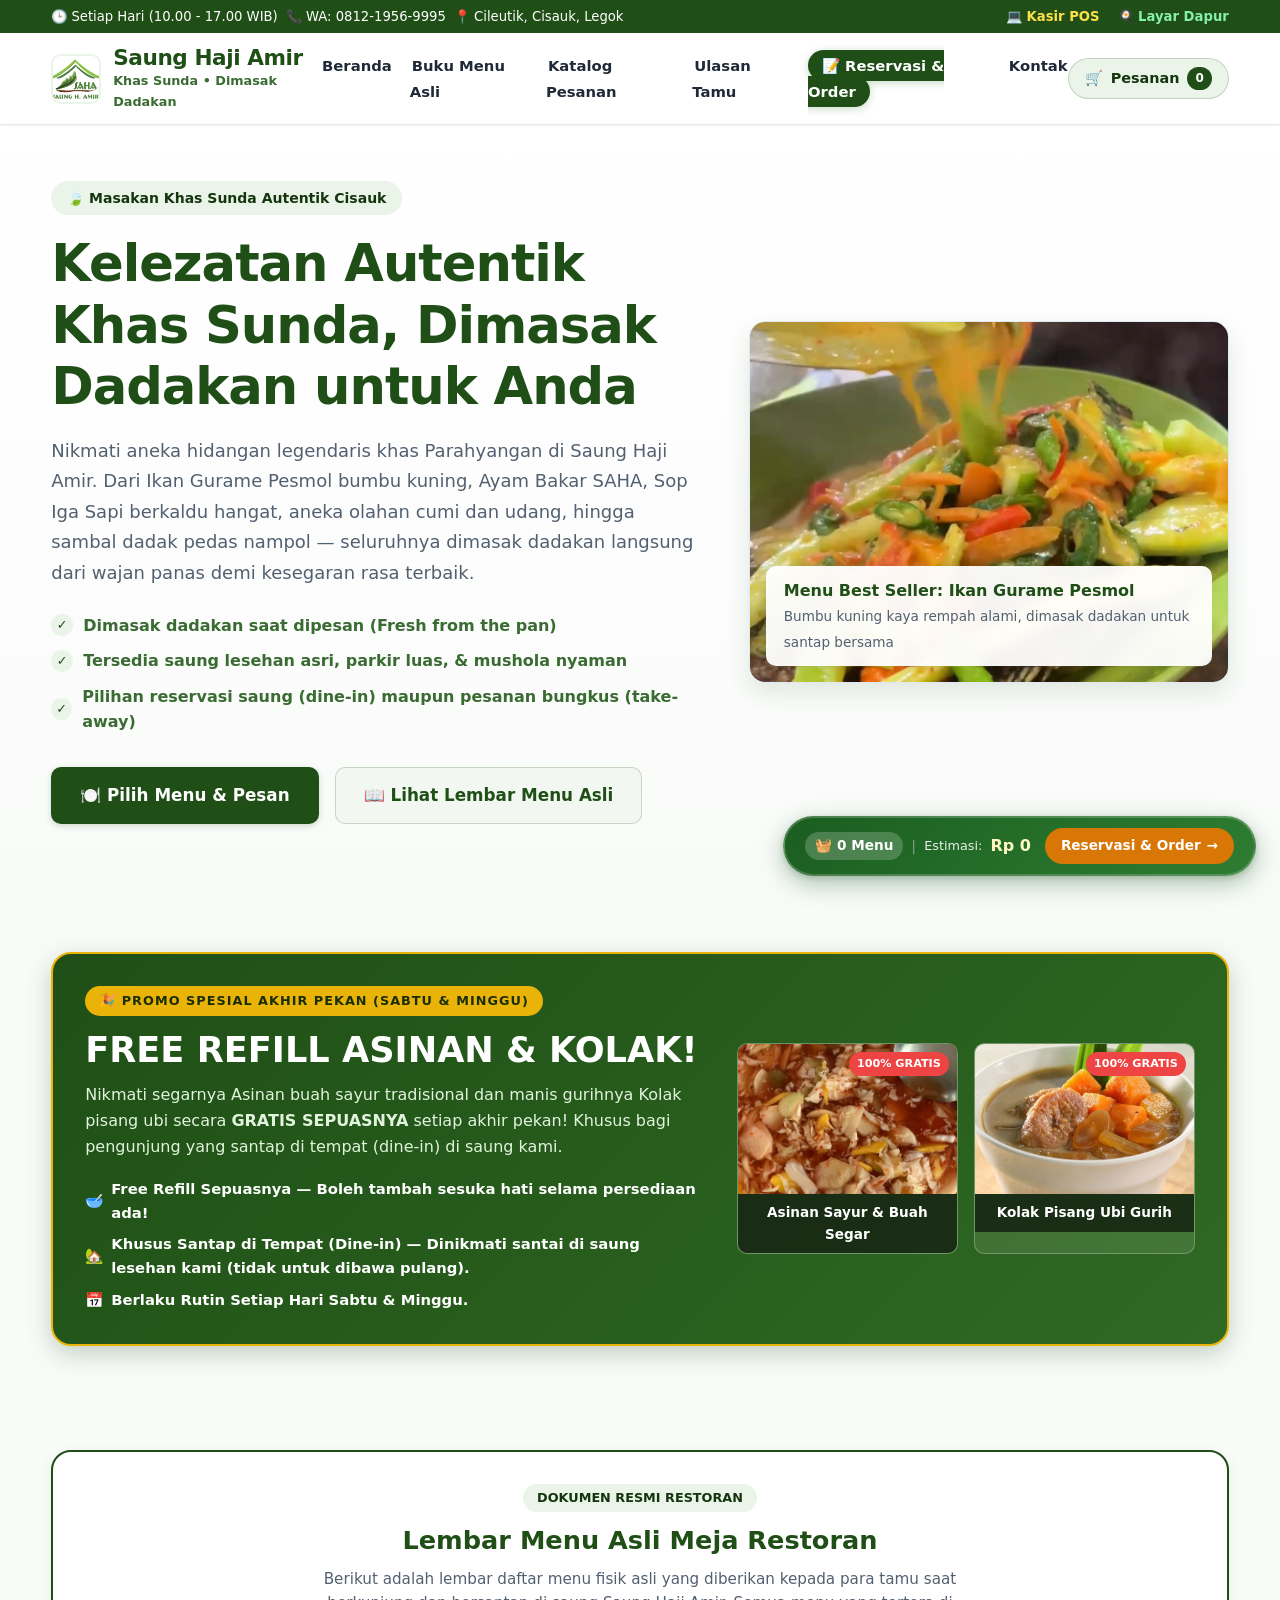
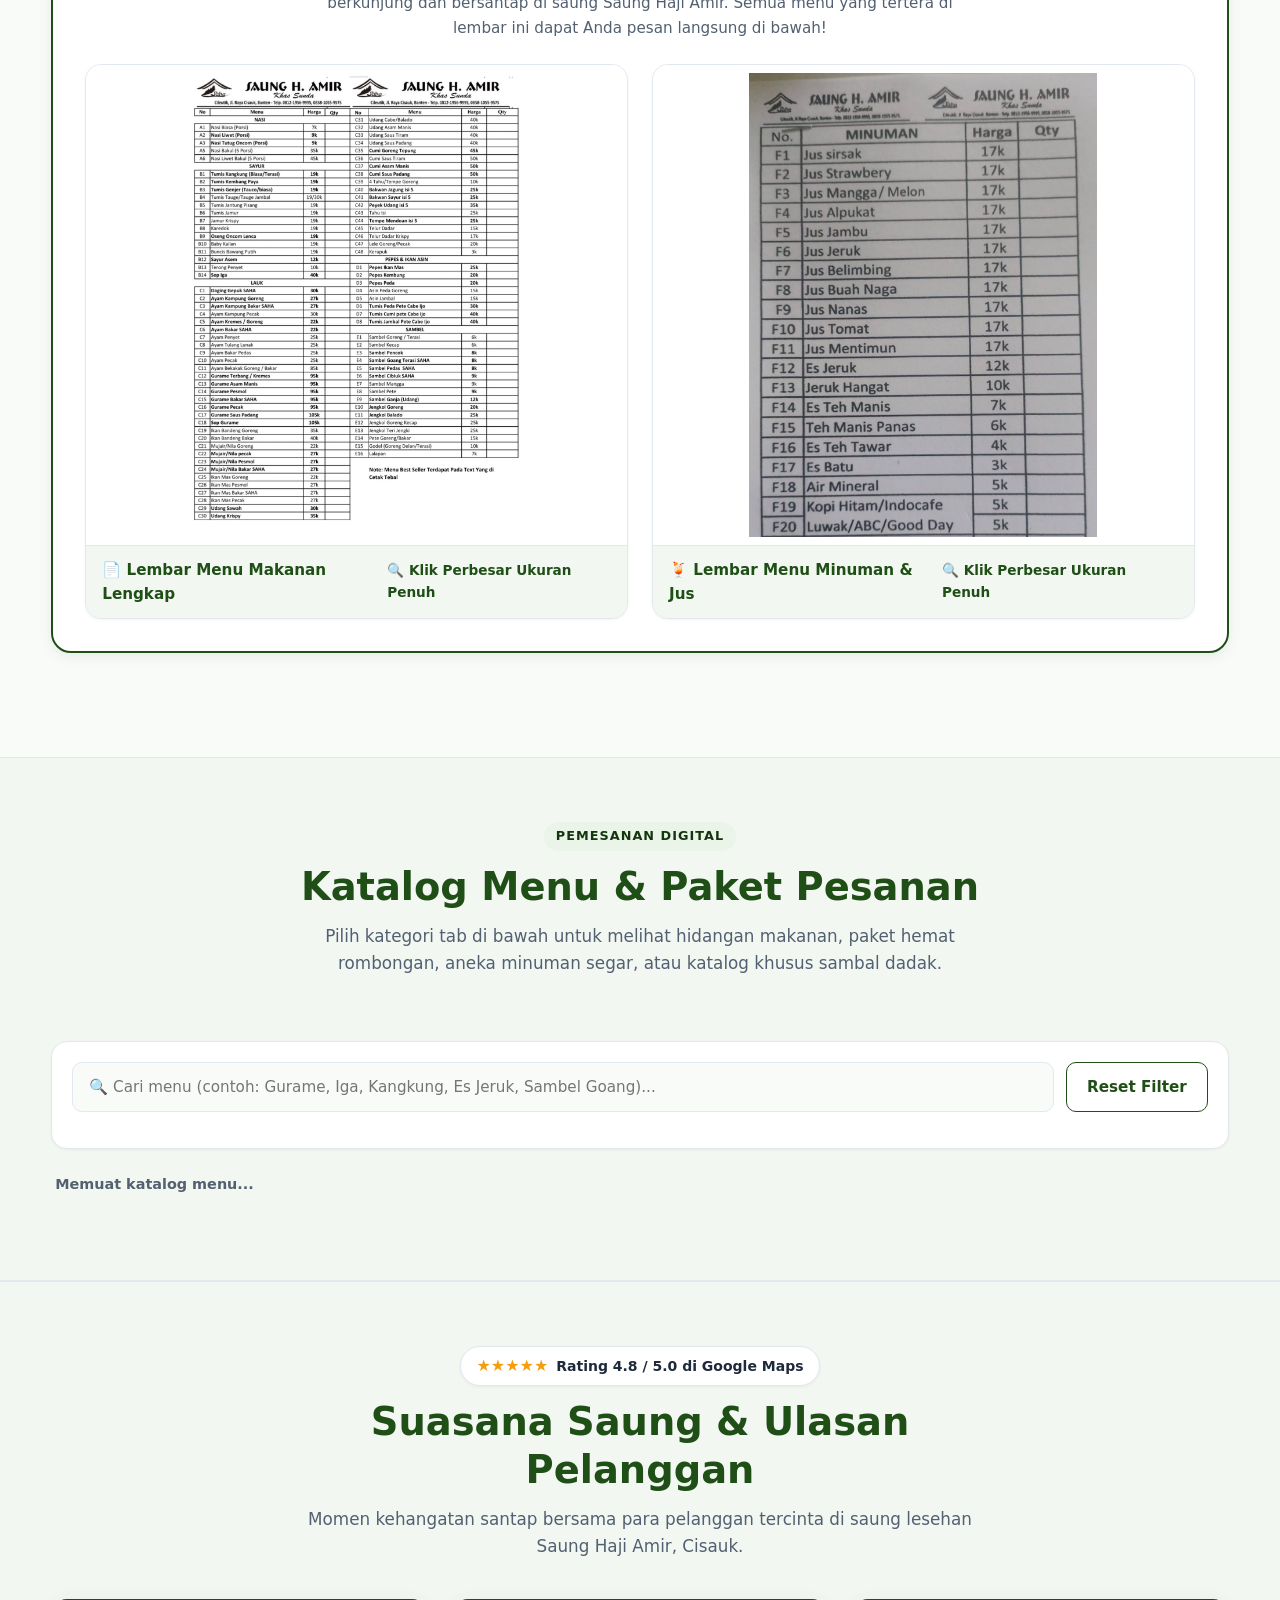
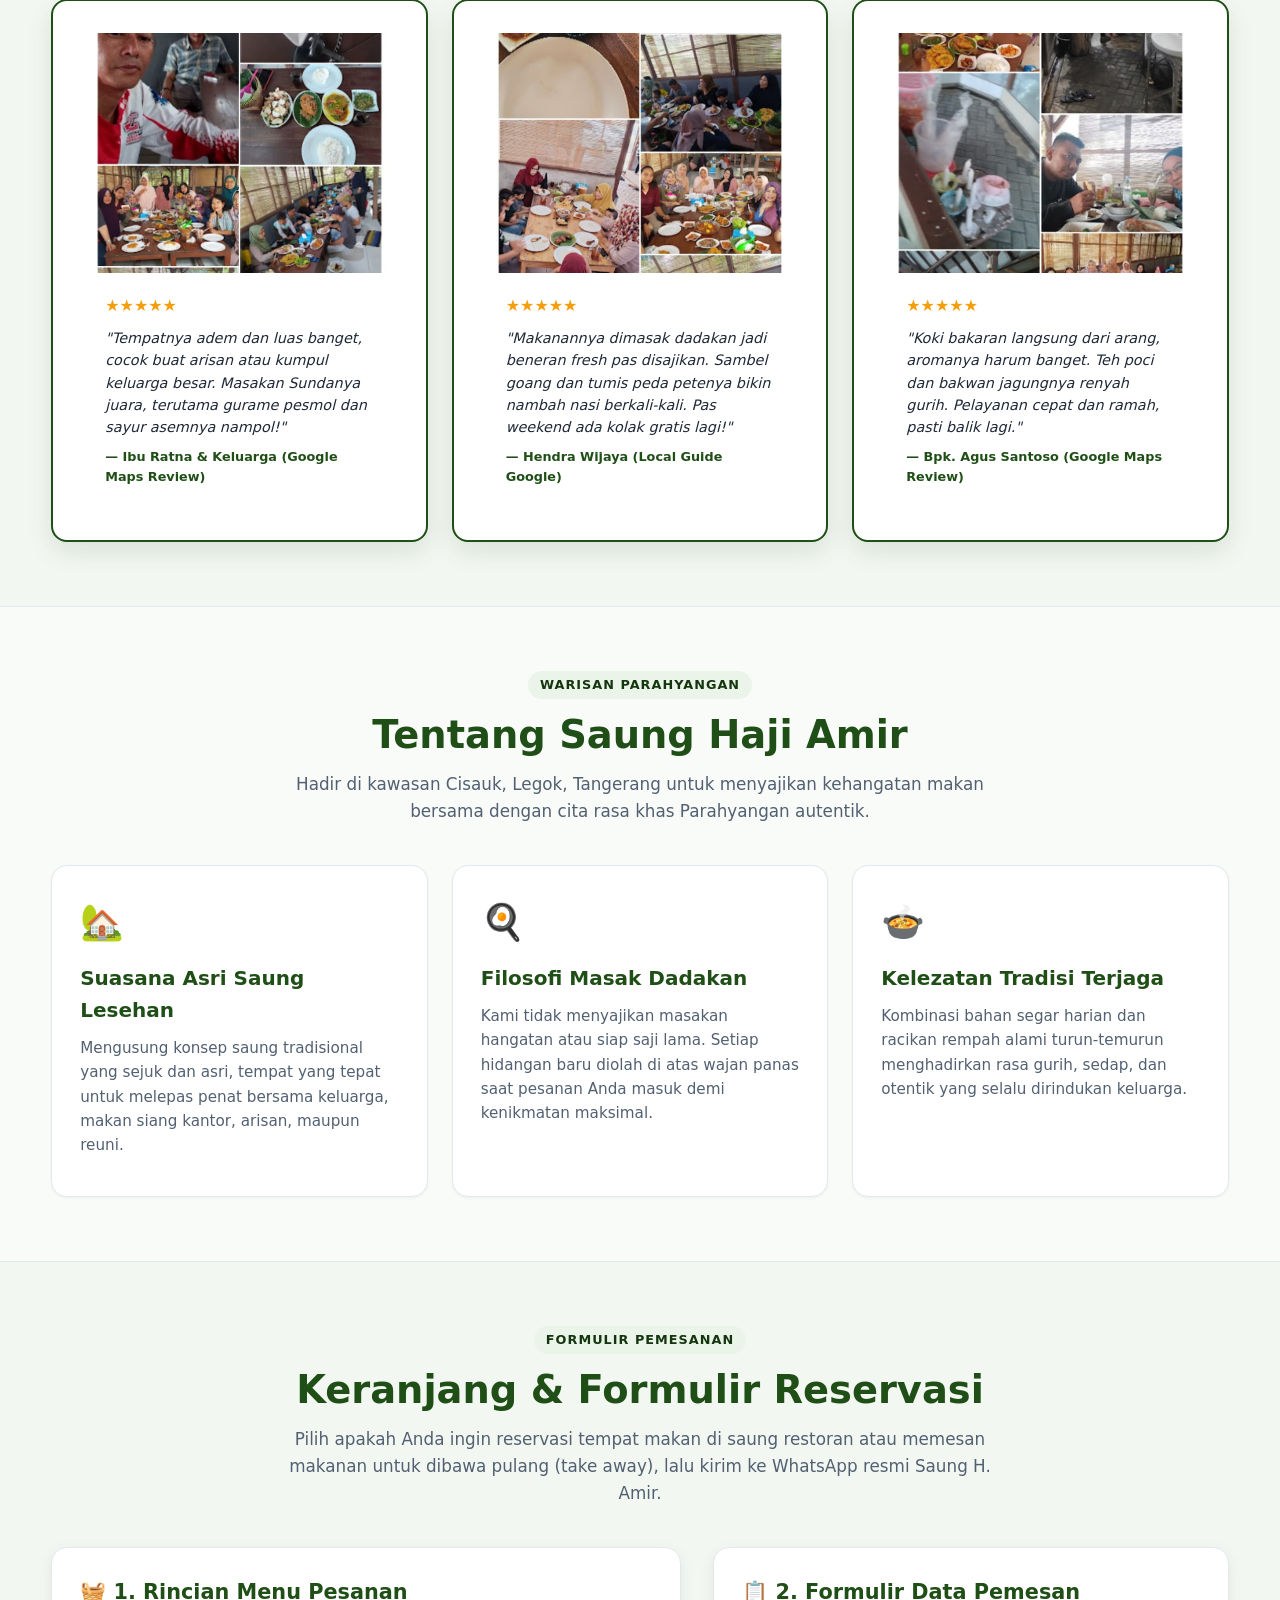
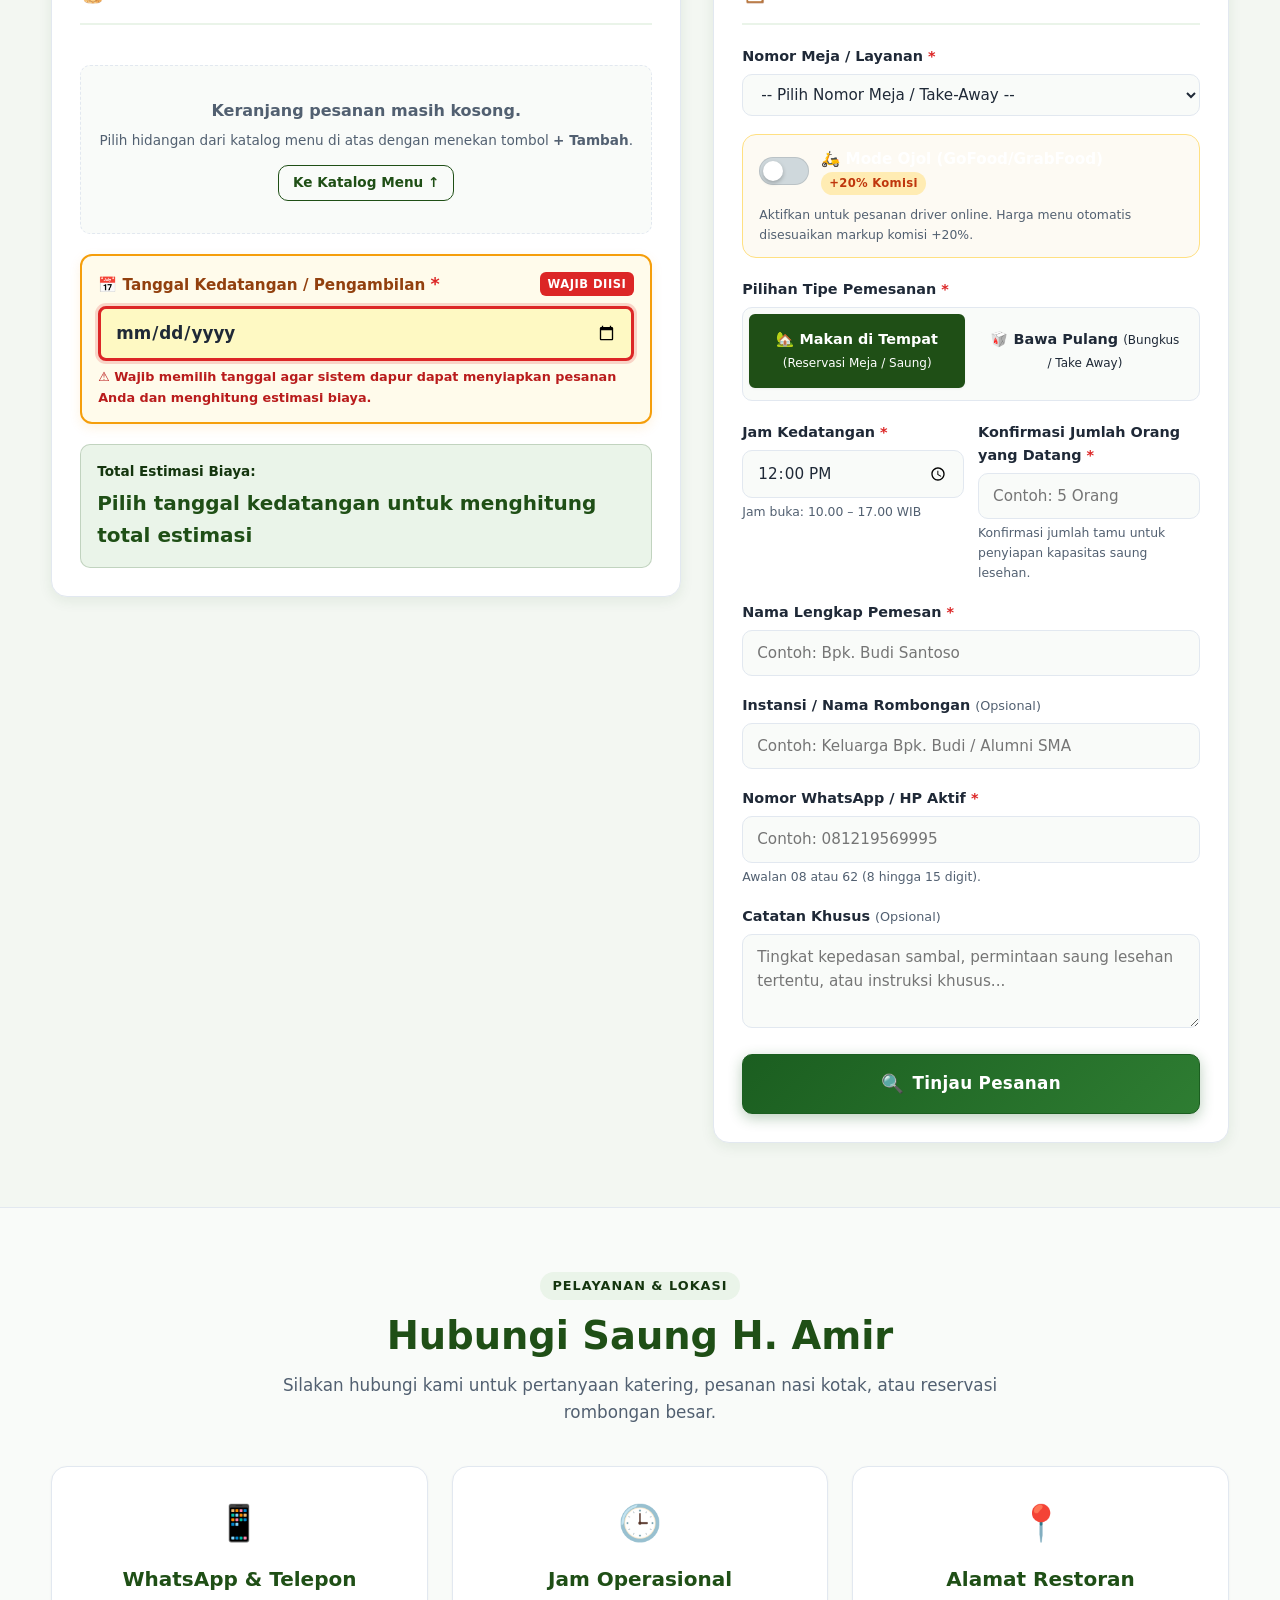
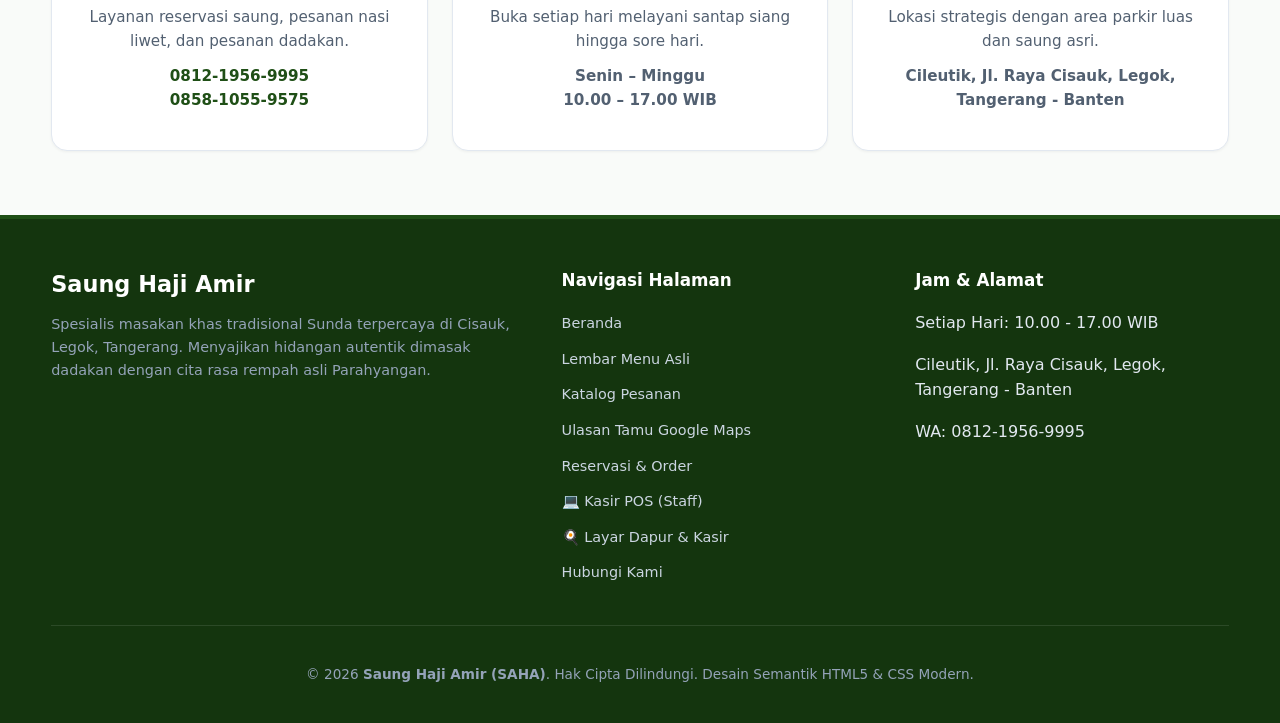
==== commit 5da90c77: "Add files via upload" ====
--- a/index.html
+++ b/index.html
@@ -19,9 +19,13 @@
   <header class="site-header">
     <div class="top-bar">
       <div class="container top-bar-inner">
-        <span class="top-bar-item">🕒 Jam Operasional: Setiap Hari (10.00 - 17.00 WIB)</span>
-        <span class="top-bar-item">📞 Kontak / WA: 0812-1956-9995 / 0858-1055-9575</span>
-        <span class="top-bar-item">📍 Cileutik, Jl. Raya Cisauk, Legok, Tangerang</span>
+        <span class="top-bar-item">🕒 Setiap Hari (10.00 - 17.00 WIB)</span>
+        <span class="top-bar-item">📞 WA: 0812-1956-9995</span>
+        <span class="top-bar-item">📍 Cileutik, Cisauk, Legok</span>
+        <span class="top-bar-item staff-portal-top" style="margin-left: auto;">
+          <a href="kasir.html" style="color: #fde047; font-weight: 700; text-decoration: none; margin-right: 12px;" title="Buka Portal Kasir POS Staff">💻 Kasir POS</a>
+          <a href="dapur.html" style="color: #86efac; font-weight: 700; text-decoration: none;" title="Buka Layar Antrean Dapur & Kasir">🍳 Layar Dapur</a>
+        </span>
       </div>
     </div>
 
@@ -335,14 +339,15 @@
               <a href="#katalog" class="btn btn-outline btn-sm">Ke Katalog Menu ↑</a>
             </div>
 
-            <!-- Tanggal Kedatangan / Ambil -->
-            <div class="form-group">
-              <label for="reservation-date">
-                Tanggal Kedatangan / Pengambilan <span class="required">*</span>
+            <!-- Tanggal Kedatangan / Ambil (Dibuat Sangat Mencolok / Obvious Sesuai Instruksi) -->
+            <div class="form-group highlight-date-group">
+              <label for="reservation-date" class="highlight-date-label">
+                <span>📅 Tanggal Kedatangan / Pengambilan <span class="required" style="color: #dc2626; font-size: 1.1rem; font-weight: 900;">*</span></span>
+                <span class="badge-wajib-diisi">WAJIB DIISI</span>
               </label>
-              <input type="date" id="reservation-date" class="form-input" required>
+              <input type="date" id="reservation-date" class="form-input highlight-date-input" required>
               <p id="date-error" class="form-error" role="alert" hidden></p>
-              <small class="form-hint">Pilih tanggal untuk menghitung total estimasi biaya pesanan.</small>
+              <small class="form-hint highlight-date-hint">⚠️ Wajib memilih tanggal agar sistem dapur dapat menyiapkan pesanan Anda dan menghitung estimasi biaya.</small>
             </div>
 
             <!-- Kotak Total Estimasi Biaya -->
@@ -359,8 +364,60 @@
             </div>
 
             <form id="checkout-form" novalidate>
+              <!-- Pilihan Dropdown Nomor Meja atau Take-Away -->
+              <div class="form-group" id="table-number-group">
+                <label for="table-number">
+                  Nomor Meja / Layanan <span class="required">*</span>
+                </label>
+                <select id="table-number" name="tableNumber" class="form-select form-input" required>
+                  <option value="" disabled selected>-- Pilih Nomor Meja / Take-Away --</option>
+                  <option value="Meja 1">Meja 1</option>
+                  <option value="Meja 2">Meja 2</option>
+                  <option value="Meja 3">Meja 3</option>
+                  <option value="Meja 4">Meja 4</option>
+                  <option value="Meja 5">Meja 5</option>
+                  <option value="Meja 6">Meja 6</option>
+                  <option value="Meja 7">Meja 7</option>
+                  <option value="Meja 8">Meja 8</option>
+                  <option value="Meja 9">Meja 9</option>
+                  <option value="Meja 10">Meja 10</option>
+                  <option value="Meja 11">Meja 11</option>
+                  <option value="Meja 12">Meja 12</option>
+                  <option value="Meja 13">Meja 13</option>
+                  <option value="Meja 14">Meja 14</option>
+                  <option value="Meja 15">Meja 15</option>
+                  <option value="Take-Away (Bungkus)">Take-Away (Bungkus)</option>
+                </select>
+                <p id="table-error" class="form-error" role="alert" hidden></p>
+              </div>
+
+              <!-- Sakelar Switch Mode Ojol (GoFood/GrabFood) -->
+              <div class="form-group ojol-toggle-container">
+                <div class="ojol-toggle-wrapper">
+                  <label class="ojol-switch" for="ojol-mode-toggle" title="Aktifkan Mode Ojol untuk pesanan driver online">
+                    <input type="checkbox" id="ojol-mode-toggle" name="isOjol">
+                    <span class="ojol-slider"></span>
+                  </label>
+                  <label for="ojol-mode-toggle" class="ojol-label">
+                    <span class="ojol-title">🛵 Mode Ojol (GoFood/GrabFood)</span>
+                    <span class="ojol-badge-markup">+20% Komisi</span>
+                  </label>
+                </div>
+                <small class="form-hint">Aktifkan untuk pesanan driver online. Harga menu otomatis disesuaikan markup komisi +20%.</small>
+              </div>
+
+              <!-- Input Kode Referensi Pesanan (Otomatis tampil jika Mode Ojol aktif) -->
+              <div class="form-group" id="ojol-ref-group" style="display: none;">
+                <label for="ojol-ref-code">
+                  Kode Referensi Pesanan <span class="required">*</span>
+                </label>
+                <input type="text" id="ojol-ref-code" name="ojolRefCode" class="form-input" placeholder="Contoh: GF-1234 atau GR-5678" autocomplete="off">
+                <p id="ojol-ref-error" class="form-error" role="alert" hidden></p>
+                <small class="form-hint">Masukkan kode / nomor pesanan yang tertera pada aplikasi GoFood / GrabFood driver.</small>
+              </div>
+
               <!-- Opsi Tipe Layanan: Reservasi Saung vs Take Away -->
-              <div class="form-group">
+              <div class="form-group" id="service-type-container">
                 <label>Pilihan Tipe Pemesanan <span class="required">*</span></label>
                 <div class="service-type-toggle">
                   <div class="service-type-option">
@@ -459,7 +516,7 @@
 
               <div class="form-group">
                 <label for="customer-phone">
-                  Nomor WhatsApp Aktif <span class="required">*</span>
+                  Nomor WhatsApp / HP Aktif <span class="required">*</span>
                 </label>
                 <input type="tel" id="customer-phone" name="customerPhone" class="form-input" placeholder="Contoh: 081219569995" autocomplete="tel" required>
                 <p id="phone-error" class="form-error" role="alert" hidden></p>
@@ -473,16 +530,19 @@
                 <textarea id="customer-notes" name="customerNotes" class="form-textarea" rows="3" placeholder="Tingkat kepedasan sambal, permintaan saung lesehan tertentu, atau instruksi khusus..."></textarea>
               </div>
 
-              <button type="submit" class="btn btn-primary btn-block btn-lg">Tinjau Pesanan & Lanjutkan</button>
+              <button type="submit" id="submit-order-btn" class="btn btn-primary btn-block btn-lg btn-send-order">
+                <span class="btn-send-icon" aria-hidden="true">🔍</span>
+                <span id="submit-btn-text">Tinjau Pesanan</span>
+              </button>
             </form>
           </div>
 
-          <!-- Panel Tinjauan (Review) Pesanan Sebelum Kirim ke WhatsApp -->
+          <!-- Panel Tinjauan (Review) Pesanan Sebelum Kirim ke Dapur -->
           <div id="review-panel" class="review-panel" hidden>
             <div class="review-card">
-              <h3>✅ Tinjau & Konfirmasi Reservasi</h3>
+              <h3>✅ Tinjau & Konfirmasi Pesanan</h3>
               <p class="review-intro">
-                Pastikan seluruh rincian menu pesanan, tipe layanan, dan jam kedatangan Anda sudah tepat sebelum dialihkan ke WhatsApp resmi Saung H. Amir.
+                Pastikan seluruh rincian menu pesanan, nomor meja / kode referensi, dan jam kedatangan Anda sudah tepat sebelum dikirim ke dapur.
               </p>
 
               <!-- Rincian Pesanan (dirender dinamis via app.js dalam format <dl>) -->
@@ -490,8 +550,7 @@
 
               <div class="review-actions">
                 <button type="button" id="edit-order-btn" class="btn btn-secondary">✏️ Ubah Data Pesanan</button>
-                <a id="whatsapp-link" class="btn btn-whatsapp" target="_blank" rel="noopener noreferrer">💬 Kirim Pesanan ke WhatsApp Restoran</a>
-                <p id="config-warning" class="alert-warning" role="alert" hidden>Nomor WhatsApp restoran belum terkonfigurasi pada sistem.</p>
+                <button type="button" id="confirm-send-order-btn" class="btn btn-success btn-send-order">🚀 Konfirmasi & Kirim Pesanan ke Dapur</button>
               </div>
             </div>
           </div>
@@ -559,6 +618,8 @@
           <li><a href="#katalog">Katalog Pesanan</a></li>
           <li><a href="#ulasan">Ulasan Tamu Google Maps</a></li>
           <li><a href="#pesan">Reservasi & Order</a></li>
+          <li><a href="kasir.html">💻 Kasir POS (Staff)</a></li>
+          <li><a href="dapur.html">🍳 Layar Dapur & Kasir</a></li>
           <li><a href="#kontak">Hubungi Kami</a></li>
         </ul>
       </div>
@@ -616,6 +677,55 @@
     </div>
   </div>
 
+  <!-- Modal Dialog Sukses Kirim Pesanan ke Dapur Firestore -->
+  <div id="order-success-modal" class="order-success-modal" role="dialog" aria-modal="true" aria-labelledby="success-modal-title" hidden>
+    <div class="order-success-backdrop" id="success-modal-backdrop"></div>
+    <div class="order-success-box">
+      <div class="order-success-icon" aria-hidden="true">🎉</div>
+      <h3 id="success-modal-title" class="order-success-title">Pesanan Berhasil Dikirim ke Dapur!</h3>
+      <p class="order-success-desc">
+        Pesanan Anda telah diterima oleh sistem kasir & dapur Saung H. Amir dan sedang dipersiapkan oleh koki kami.
+      </p>
+
+      <div class="order-success-card">
+        <div class="order-success-row">
+          <span class="order-success-label">Nomor Meja / Layanan:</span>
+          <strong id="success-table-number" class="order-success-value">-</strong>
+        </div>
+        <div class="order-success-row" id="success-addon-row" style="display: none;">
+          <span class="order-success-label">Jenis Pesanan:</span>
+          <span id="success-addon-badge" class="badge-addon-status" style="background:#fef3c7; color:#b45309; padding:2px 8px; border-radius:4px; font-weight:bold;">⚠️ Pesanan Tambahan (Add-on)</span>
+        </div>
+        <div class="order-success-row" id="success-ojol-row" style="display: none;">
+          <span class="order-success-label">Kode Referensi Ojol:</span>
+          <strong id="success-ojol-ref" class="order-success-value">-</strong>
+        </div>
+        <div class="order-success-row">
+          <span class="order-success-label">Status Dapur:</span>
+          <span class="badge-kitchen-status">baru (menunggu dimasak)</span>
+        </div>
+        <div class="order-success-row">
+          <span class="order-success-label">Status Pembayaran:</span>
+          <span class="badge-payment-status">belum_lunas</span>
+        </div>
+        <div class="order-success-row">
+          <span class="order-success-label">Total Pesanan:</span>
+          <strong id="success-total-price" class="order-success-total">Rp 0</strong>
+        </div>
+        <div class="order-success-row">
+          <span class="order-success-label">ID Pesanan Firestore:</span>
+          <code id="success-order-id" class="order-id-badge">-</code>
+        </div>
+      </div>
+
+      <div class="order-success-actions">
+        <button type="button" id="close-success-modal-btn" class="btn btn-primary btn-block btn-lg">
+          OK, Tutup & Buat Pesanan Baru
+        </button>
+      </div>
+    </div>
+  </div>
+
   <!-- Floating Shortcut Bar: Reservasi & Order Cepat (Mudah Diakses di Semua Halaman) -->
   <aside id="floating-order-bar" class="floating-order-bar" aria-label="Akses Cepat Keranjang dan Formulir Reservasi">
     <div class="floating-order-inner">
@@ -635,13 +745,8 @@
     </div>
   </aside>
 
-  <!-- Modul JavaScript Terstruktur (Dukungan Universal Browser & file://) -->
-  <script src="js/config.js"></script>
-  <script src="js/data.js"></script>
-  <script src="js/cart.js"></script>
-  <script src="js/storage.js"></script>
-  <script src="js/checkout.js"></script>
-  <script src="js/app.js"></script>
+  <!-- Script Tunggal ES Module Sesuai Spesifikasi -->
+  <script type="module" src="js/app.js"></script>
 
 </body>
 </html>
--- a/css/styles.css
+++ b/css/styles.css
@@ -2654,3 +2654,349 @@
     height: 260px;
   }
 }
+
+/* ==========================================================================
+   Tahap 2: Mode Ojol, Table Selection, & Firestore Success Modal Styles
+   ========================================================================== */
+
+/* Sakelar Toggle Switch Mode Ojol */
+.ojol-toggle-container {
+  background: #fdfaf3;
+  border: 1.5px solid #ffe082;
+  border-radius: 14px;
+  padding: 12px 16px;
+  margin-bottom: 20px;
+  transition: all 0.25s ease;
+}
+
+.ojol-toggle-container:has(input:checked) {
+  background: #f1f8e9;
+  border-color: #81c784;
+  box-shadow: 0 3px 10px rgba(46, 125, 50, 0.08);
+}
+
+.ojol-toggle-wrapper {
+  display: flex;
+  align-items: center;
+  gap: 12px;
+}
+
+.ojol-switch {
+  position: relative;
+  display: inline-block;
+  width: 50px;
+  height: 28px;
+  flex-shrink: 0;
+  cursor: pointer;
+}
+
+.ojol-switch input {
+  opacity: 0;
+  width: 0;
+  height: 0;
+  position: absolute;
+}
+
+.ojol-slider {
+  position: absolute;
+  top: 0;
+  left: 0;
+  right: 0;
+  bottom: 0;
+  background-color: #cfd8dc;
+  transition: 0.3s cubic-bezier(0.4, 0, 0.2, 1);
+  border-radius: 34px;
+  border: 1px solid rgba(0, 0, 0, 0.1);
+}
+
+.ojol-slider:before {
+  position: absolute;
+  content: "";
+  height: 20px;
+  width: 20px;
+  left: 3px;
+  bottom: 3px;
+  background-color: #ffffff;
+  transition: 0.3s cubic-bezier(0.4, 0, 0.2, 1);
+  border-radius: 50%;
+  box-shadow: 0 2px 4px rgba(0, 0, 0, 0.25);
+}
+
+.ojol-switch input:checked + .ojol-slider {
+  background-color: #2e7d32;
+  border-color: #1b5e20;
+}
+
+.ojol-switch input:focus-visible + .ojol-slider {
+  outline: 2px solid #2e7d32;
+  outline-offset: 2px;
+}
+
+.ojol-switch input:checked + .ojol-slider:before {
+  transform: translateX(22px);
+}
+
+.ojol-label {
+  display: flex;
+  align-items: center;
+  gap: 8px;
+  cursor: pointer;
+  flex-wrap: wrap;
+}
+
+.ojol-title {
+  font-weight: 700;
+  font-size: 0.95rem;
+  color: var(--color-surface);
+}
+
+.ojol-badge-markup {
+  display: inline-block;
+  background: #ffecb3;
+  color: #bf360c;
+  font-size: 0.725rem;
+  font-weight: 800;
+  padding: 2px 8px;
+  border-radius: 12px;
+  letter-spacing: 0.3px;
+}
+
+/* Tombol Kirim Pesanan */
+.btn-send-order {
+  display: flex;
+  align-items: center;
+  justify-content: center;
+  gap: 8px;
+  font-weight: 800;
+  letter-spacing: 0.3px;
+  background: linear-gradient(135deg, #1b5e20, #2e7d32);
+  border-color: #1b5e20;
+  box-shadow: 0 4px 14px rgba(27, 94, 32, 0.3);
+  transition: var(--transition);
+}
+
+.btn-send-order:hover:not(:disabled) {
+  background: linear-gradient(135deg, #2e7d32, #388e3c);
+  transform: translateY(-2px);
+  box-shadow: 0 6px 18px rgba(27, 94, 32, 0.4);
+}
+
+.btn-send-order:disabled {
+  opacity: 0.7;
+  cursor: not-allowed;
+  transform: none;
+}
+
+.btn-send-icon {
+  font-size: 1.15rem;
+}
+
+/* Modal Sukses Pengiriman Pesanan Firestore */
+.order-success-modal {
+  position: fixed;
+  inset: 0;
+  z-index: 10000;
+  display: flex;
+  align-items: center;
+  justify-content: center;
+  padding: 16px;
+}
+
+.order-success-modal[hidden] {
+  display: none !important;
+}
+
+.order-success-backdrop {
+  position: absolute;
+  inset: 0;
+  background: rgba(0, 0, 0, 0.65);
+  backdrop-filter: blur(4px);
+  animation: backdropFade 0.25s ease;
+}
+
+.order-success-box {
+  position: relative;
+  z-index: 1;
+  width: 100%;
+  max-width: 480px;
+  background: #ffffff;
+  border-radius: 24px;
+  padding: 28px 24px;
+  text-align: center;
+  box-shadow: 0 20px 45px rgba(0, 0, 0, 0.28);
+  animation: boxZoomIn 0.3s cubic-bezier(0.16, 1, 0.3, 1);
+}
+
+@keyframes boxZoomIn {
+  from {
+    opacity: 0;
+    transform: scale(0.92) translateY(12px);
+  }
+  to {
+    opacity: 1;
+    transform: scale(1) translateY(0);
+  }
+}
+
+.order-success-icon {
+  font-size: 3.25rem;
+  line-height: 1;
+  margin-bottom: 12px;
+  animation: iconPop 0.4s ease 0.15s both;
+}
+
+@keyframes iconPop {
+  0% { transform: scale(0.6); }
+  60% { transform: scale(1.15); }
+  100% { transform: scale(1); }
+}
+
+.order-success-title {
+  font-size: 1.35rem;
+  font-weight: 800;
+  color: #1b5e20;
+  margin-bottom: 8px;
+}
+
+.order-success-desc {
+  font-size: 0.875rem;
+  color: #555555;
+  line-height: 1.5;
+  margin-bottom: 18px;
+}
+
+.order-success-card {
+  background: #f9fbf9;
+  border: 1px solid #e0e8e0;
+  border-radius: 14px;
+  padding: 14px 16px;
+  margin-bottom: 22px;
+  text-align: left;
+  display: flex;
+  flex-direction: column;
+  gap: 10px;
+}
+
+.order-success-row {
+  display: flex;
+  justify-content: space-between;
+  align-items: center;
+  font-size: 0.875rem;
+  gap: 8px;
+}
+
+.order-success-label {
+  color: #666666;
+  font-weight: 500;
+}
+
+.order-success-value {
+  color: #222222;
+  font-weight: 700;
+  text-align: right;
+}
+
+.order-success-total {
+  font-size: 1.05rem;
+  font-weight: 800;
+  color: #1b5e20;
+}
+
+.badge-kitchen-status {
+  background: #e8f5e9;
+  color: #2e7d32;
+  font-size: 0.75rem;
+  font-weight: 700;
+  padding: 3px 10px;
+  border-radius: 12px;
+  border: 1px solid #c8e6c9;
+}
+
+.badge-payment-status {
+  background: #fff8e1;
+  color: #f57f17;
+  font-size: 0.75rem;
+  font-weight: 700;
+  padding: 3px 10px;
+  border-radius: 12px;
+  border: 1px solid #ffe082;
+}
+
+.order-id-badge {
+  background: #eeeeee;
+  color: #333333;
+  font-family: monospace;
+  font-size: 0.75rem;
+  padding: 3px 8px;
+  border-radius: 6px;
+  max-width: 180px;
+  overflow: hidden;
+  text-overflow: ellipsis;
+  white-space: nowrap;
+}
+
+.order-success-actions {
+  display: flex;
+  flex-direction: column;
+  gap: 10px;
+}
+
+/* ==========================================================================
+   Styling Form Tanggal Sangat Mencolok / Obvious (Sesuai Instruksi User)
+   ========================================================================== */
+.highlight-date-group {
+  background: #fffbeb !important;
+  border: 2px solid #f59e0b !important;
+  border-radius: 12px !important;
+  padding: 14px 16px !important;
+  margin-bottom: 18px !important;
+  box-shadow: 0 4px 12px rgba(245, 158, 11, 0.12) !important;
+}
+
+.highlight-date-label {
+  font-weight: 800 !important;
+  font-size: 0.95rem !important;
+  color: #92400e !important;
+  display: flex !important;
+  justify-content: space-between !important;
+  align-items: center !important;
+  margin-bottom: 8px !important;
+}
+
+.badge-wajib-diisi {
+  background: #dc2626 !important;
+  color: #ffffff !important;
+  font-size: 0.72rem !important;
+  font-weight: 900 !important;
+  padding: 3px 8px !important;
+  border-radius: 6px !important;
+  letter-spacing: 0.5px !important;
+}
+
+.highlight-date-input {
+  border: 3px solid #dc2626 !important;
+  background-color: #fef9c3 !important;
+  color: #1f2937 !important;
+  font-weight: 800 !important;
+  font-size: 1.05rem !important;
+  padding: 10px 14px !important;
+  border-radius: 8px !important;
+  width: 100% !important;
+  box-shadow: 0 0 0 3px rgba(220, 38, 38, 0.18) !important;
+  transition: all 0.2s ease !important;
+}
+
+.highlight-date-input:focus {
+  outline: none !important;
+  border-color: #991b1b !important;
+  box-shadow: 0 0 0 4px rgba(220, 38, 38, 0.35) !important;
+  background-color: #ffffff !important;
+}
+
+.highlight-date-hint {
+  color: #b91c1c !important;
+  font-weight: 700 !important;
+  font-size: 0.8rem !important;
+  display: block !important;
+  margin-top: 6px !important;
+}
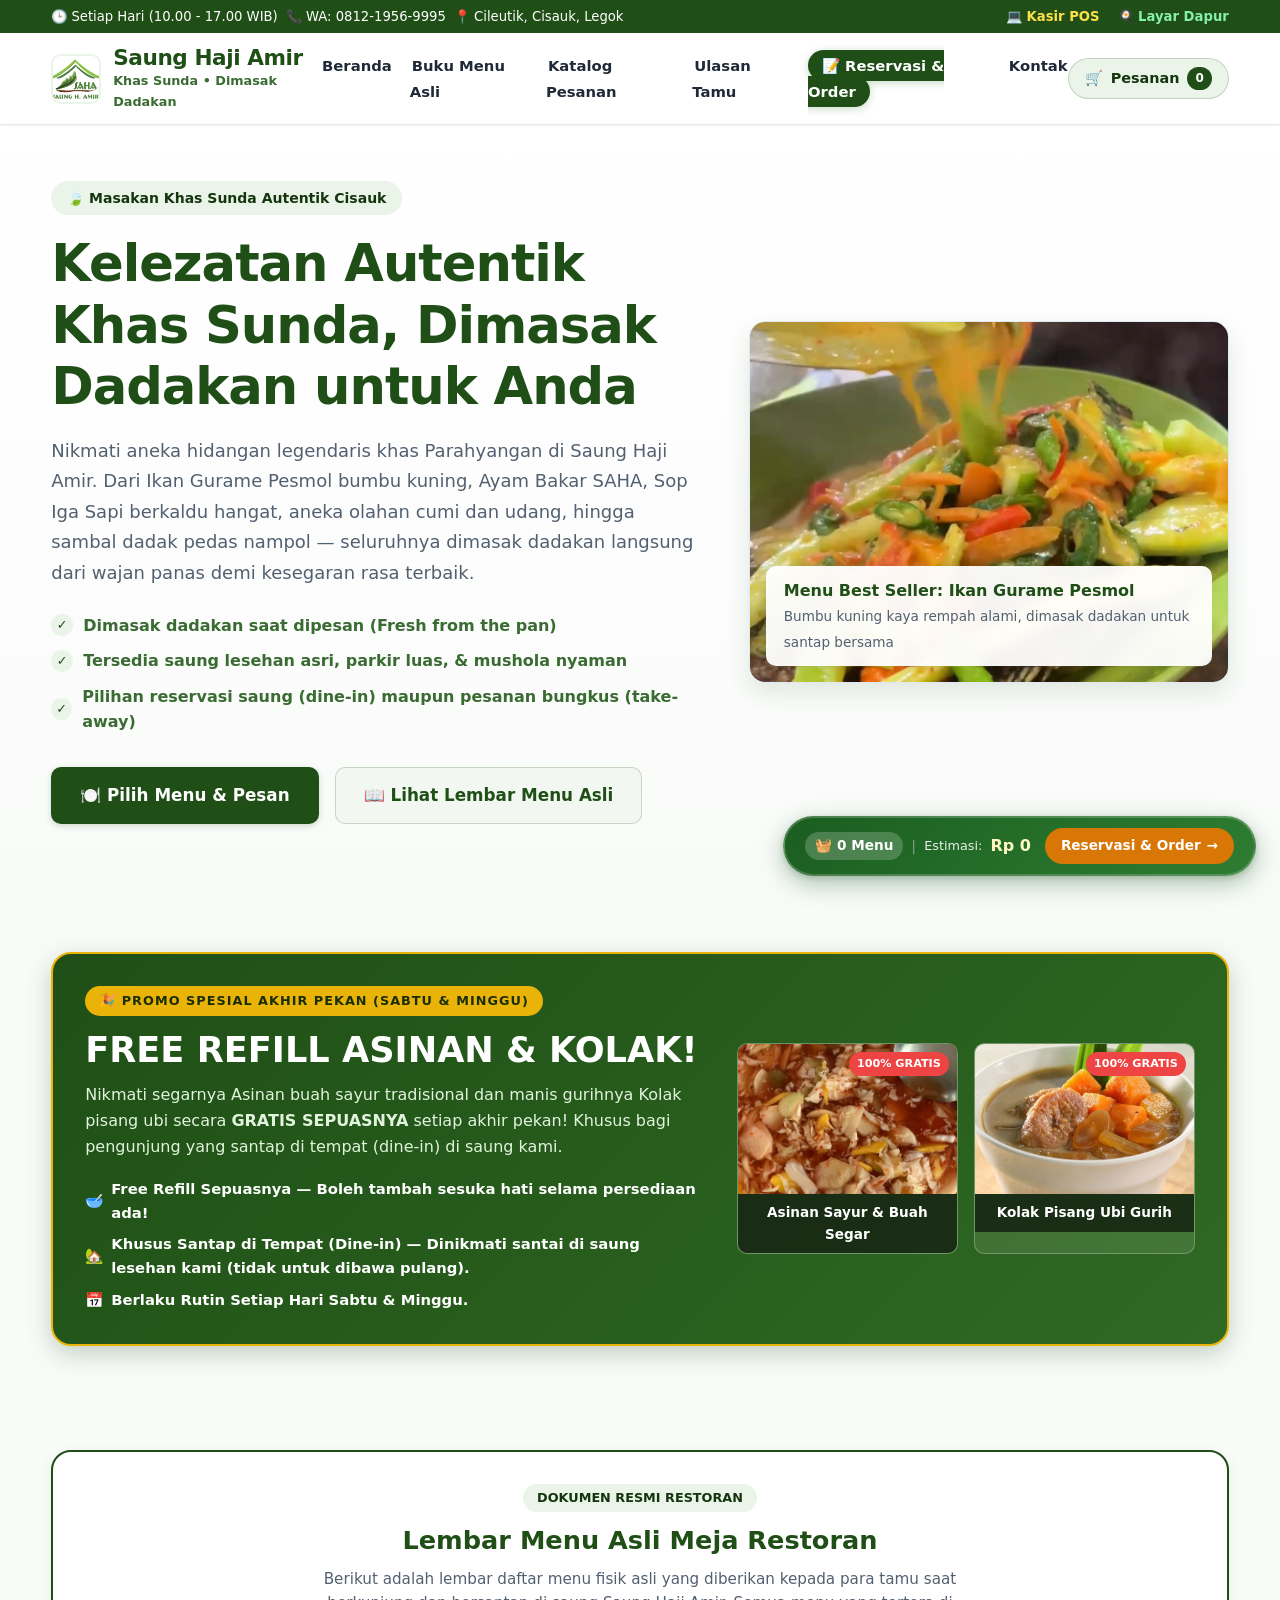
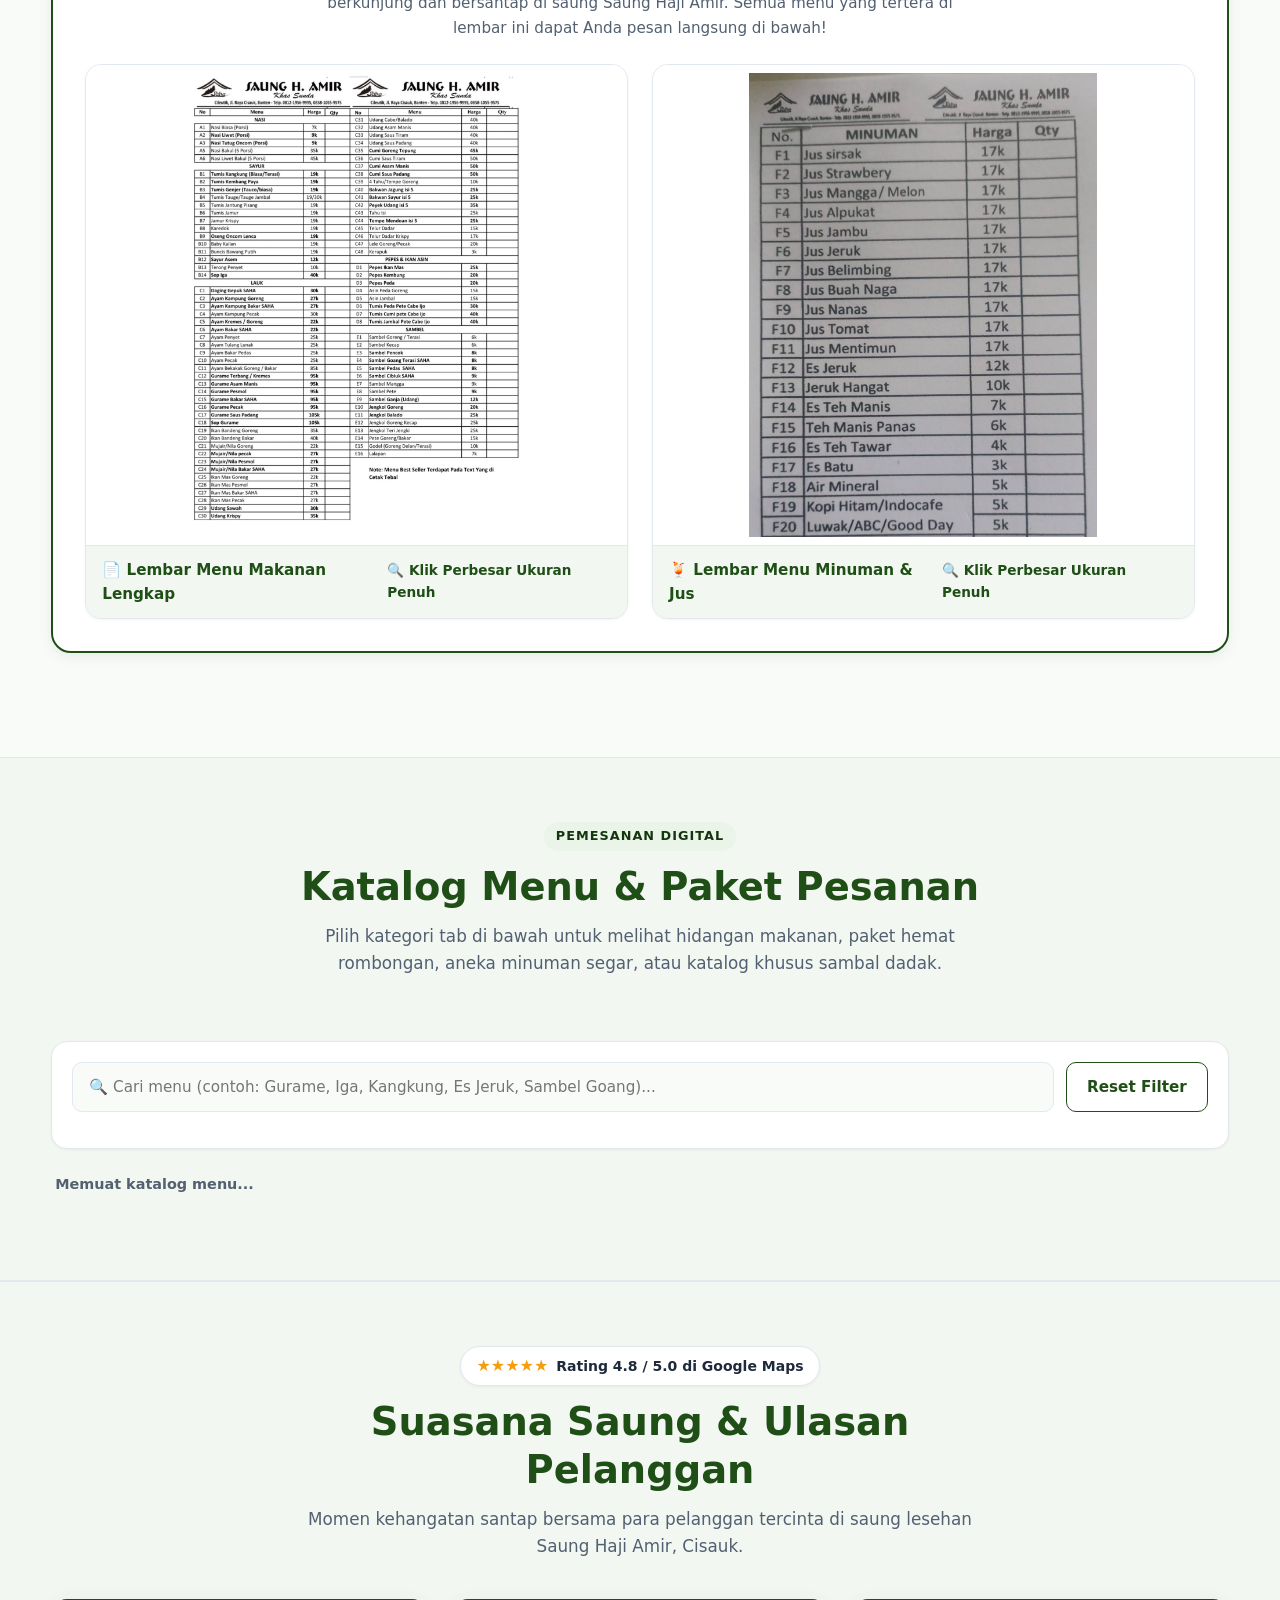
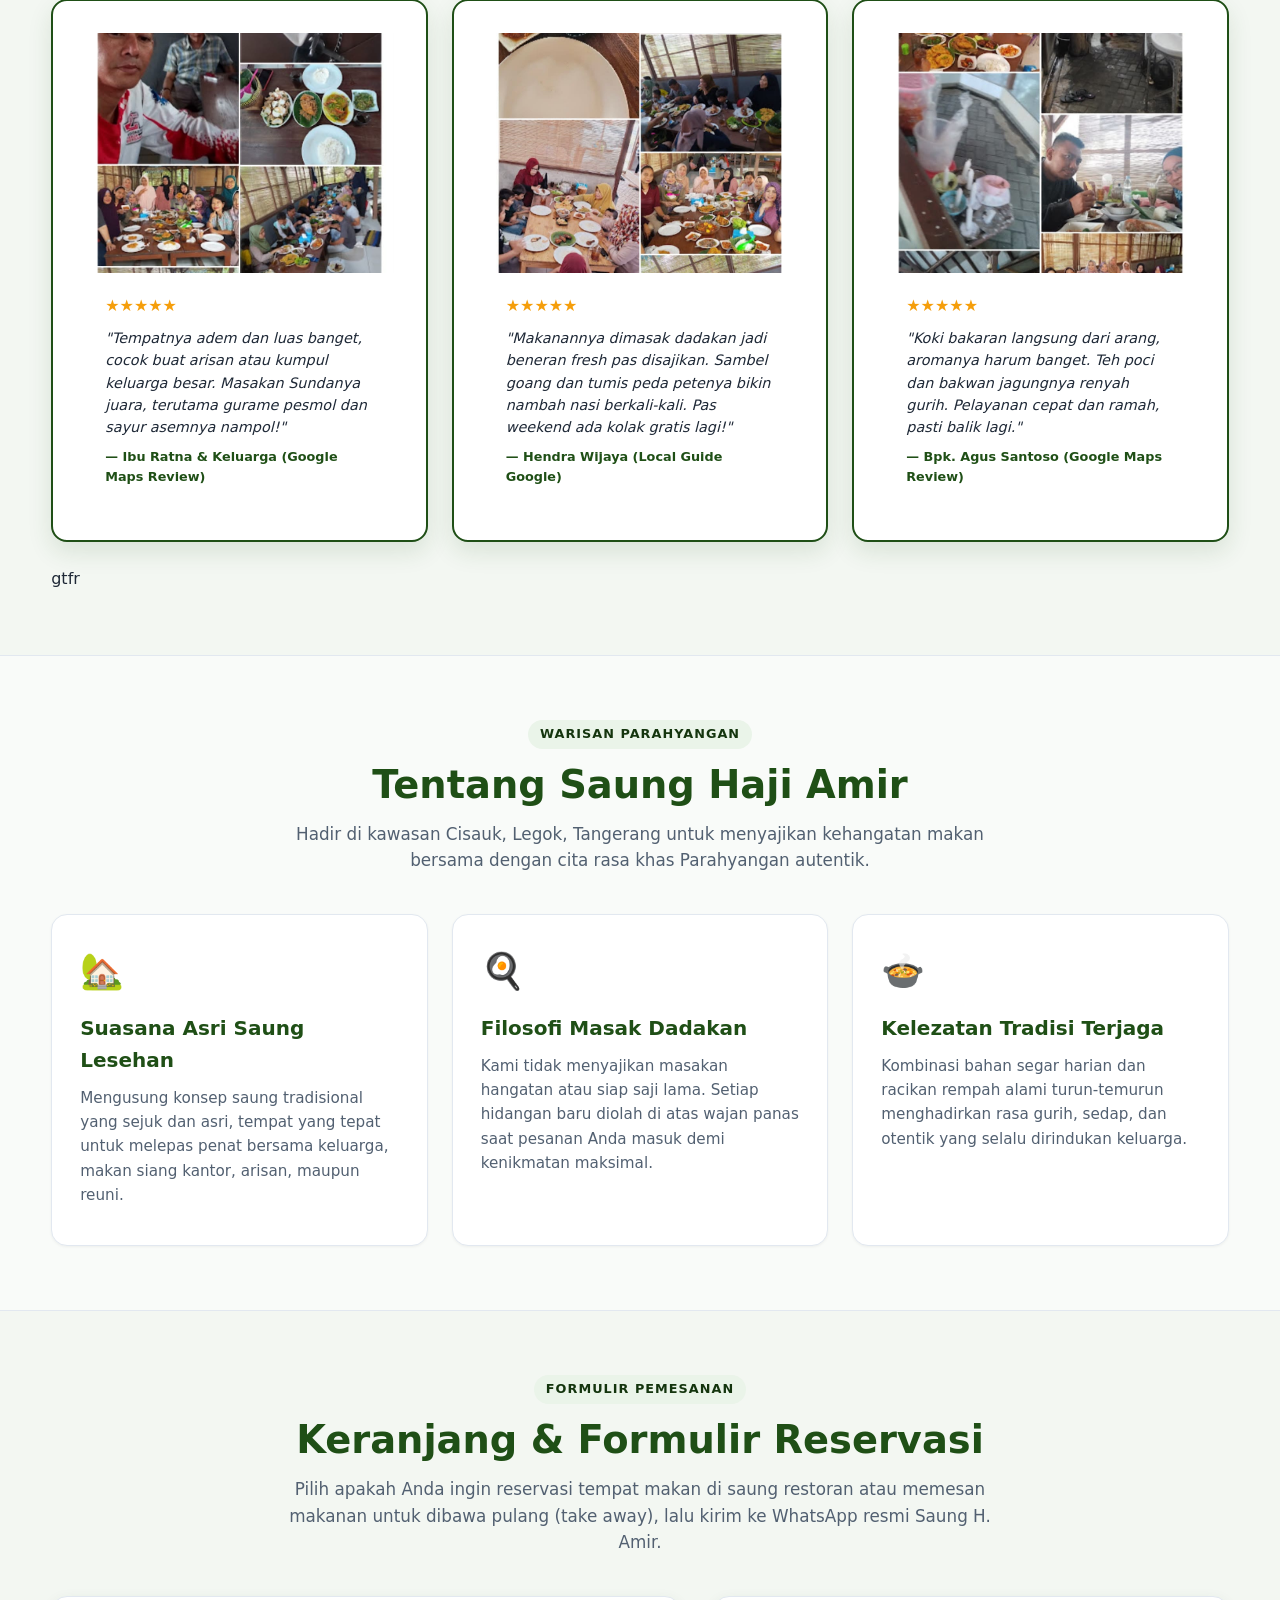
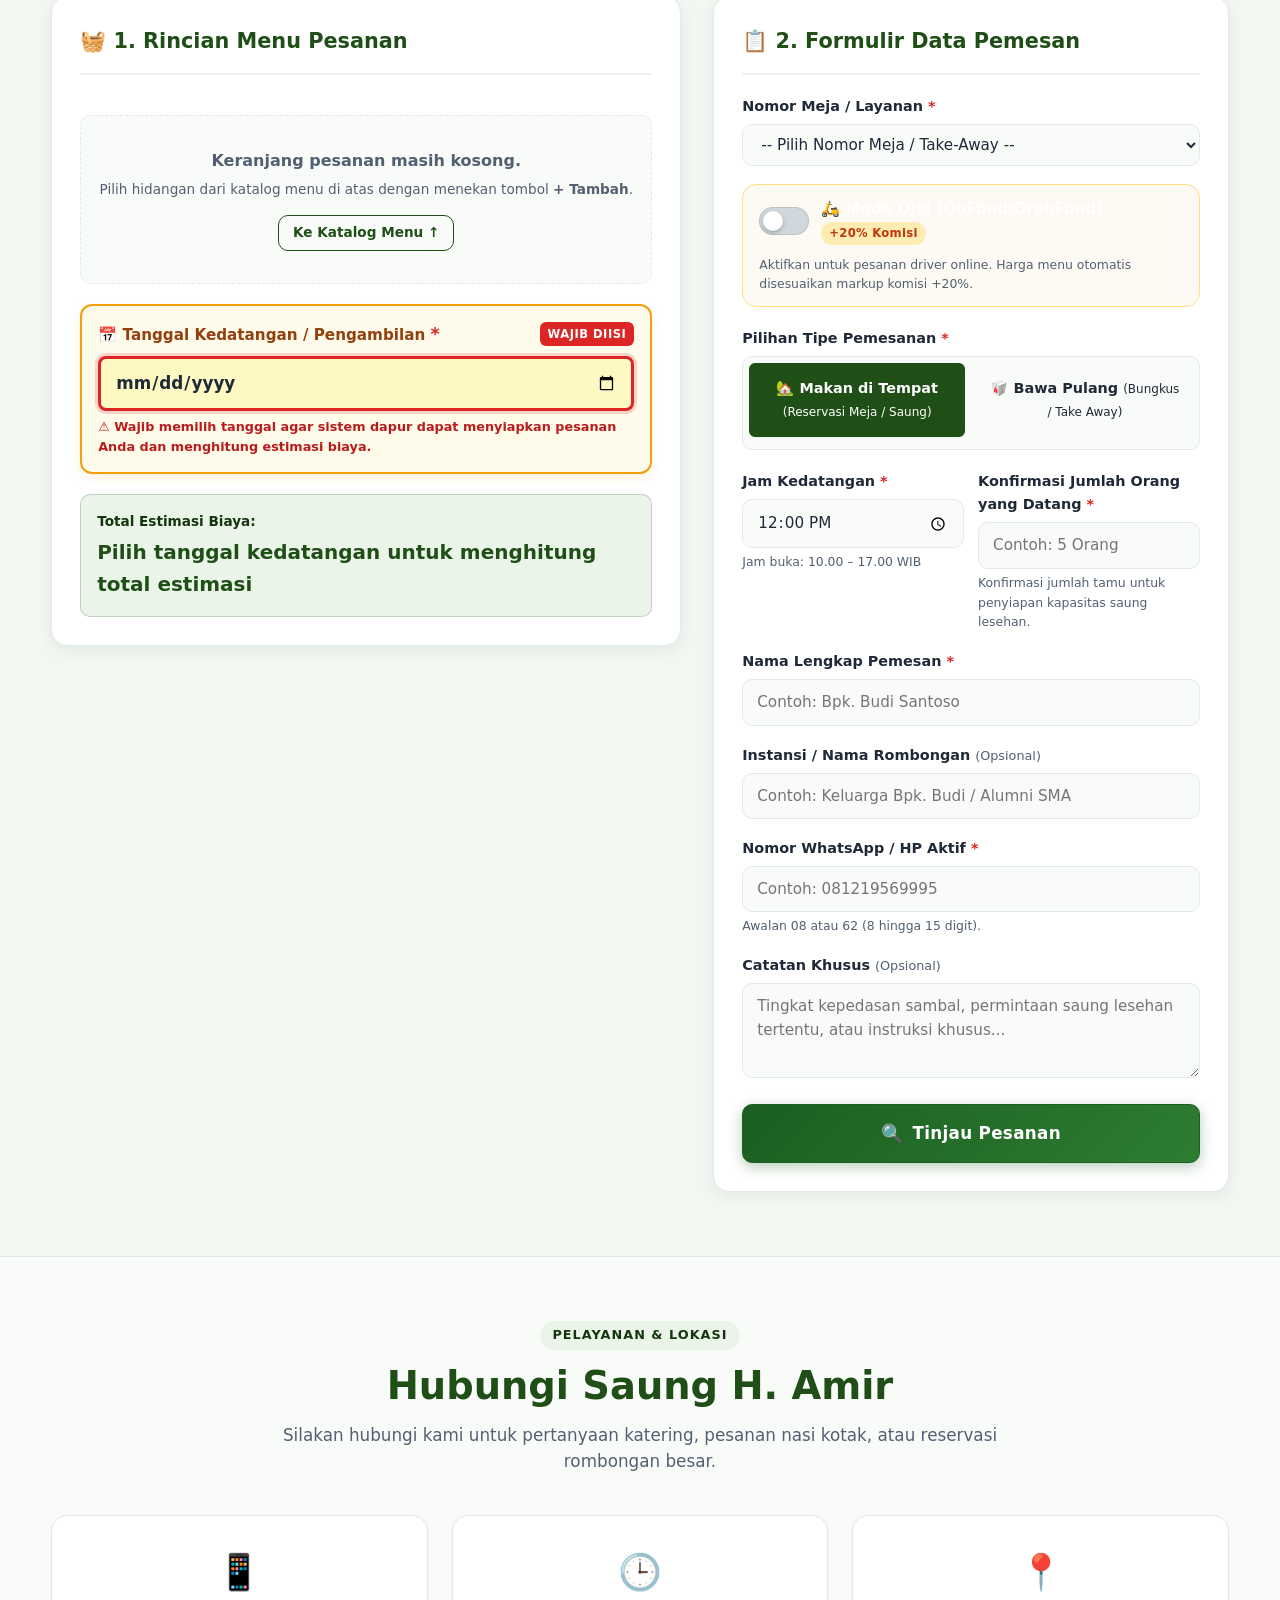
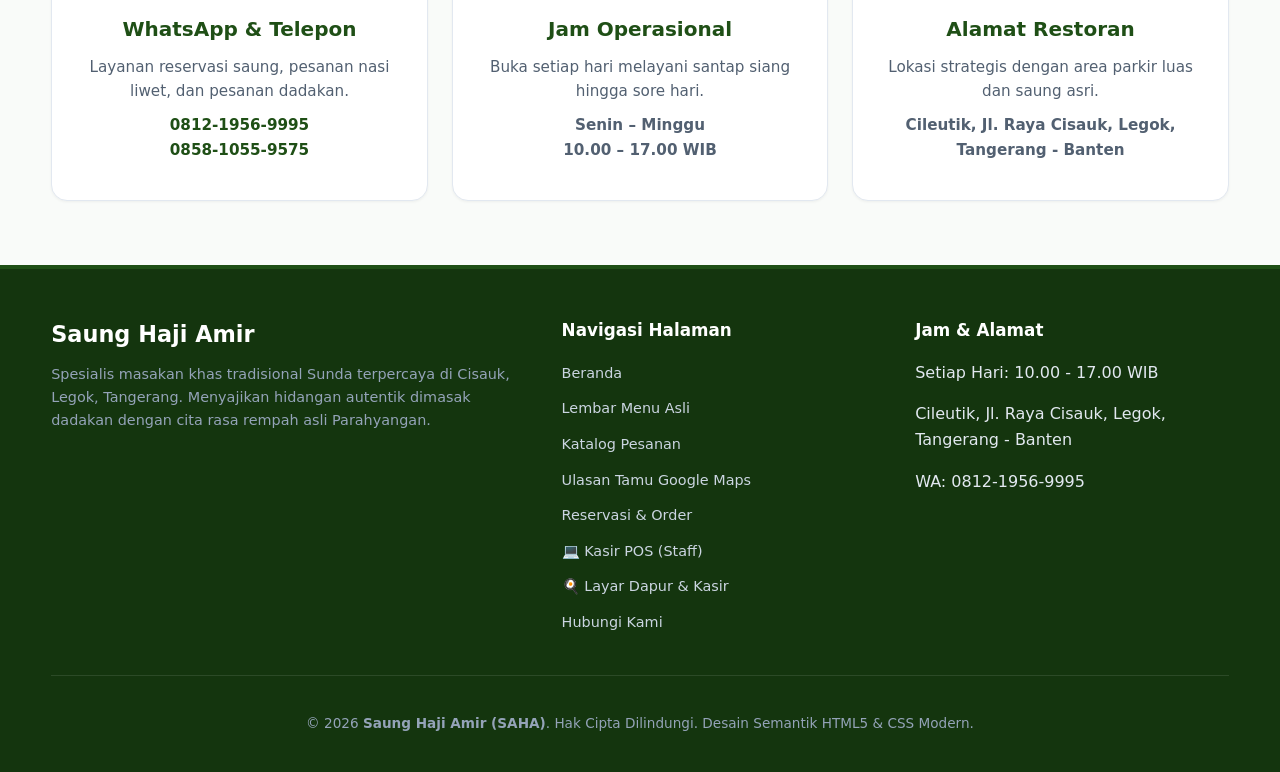
==== commit 23896a99: "Add files via upload" ====
--- a/index.html
+++ b/index.html
@@ -267,7 +267,7 @@
               </p>
               <span class="review-author">— Bpk. Agus Santoso (Google Maps Review)</span>
             </div>
-          </article>
+          </article>gtfr
         </div>
       </div>
     </section>
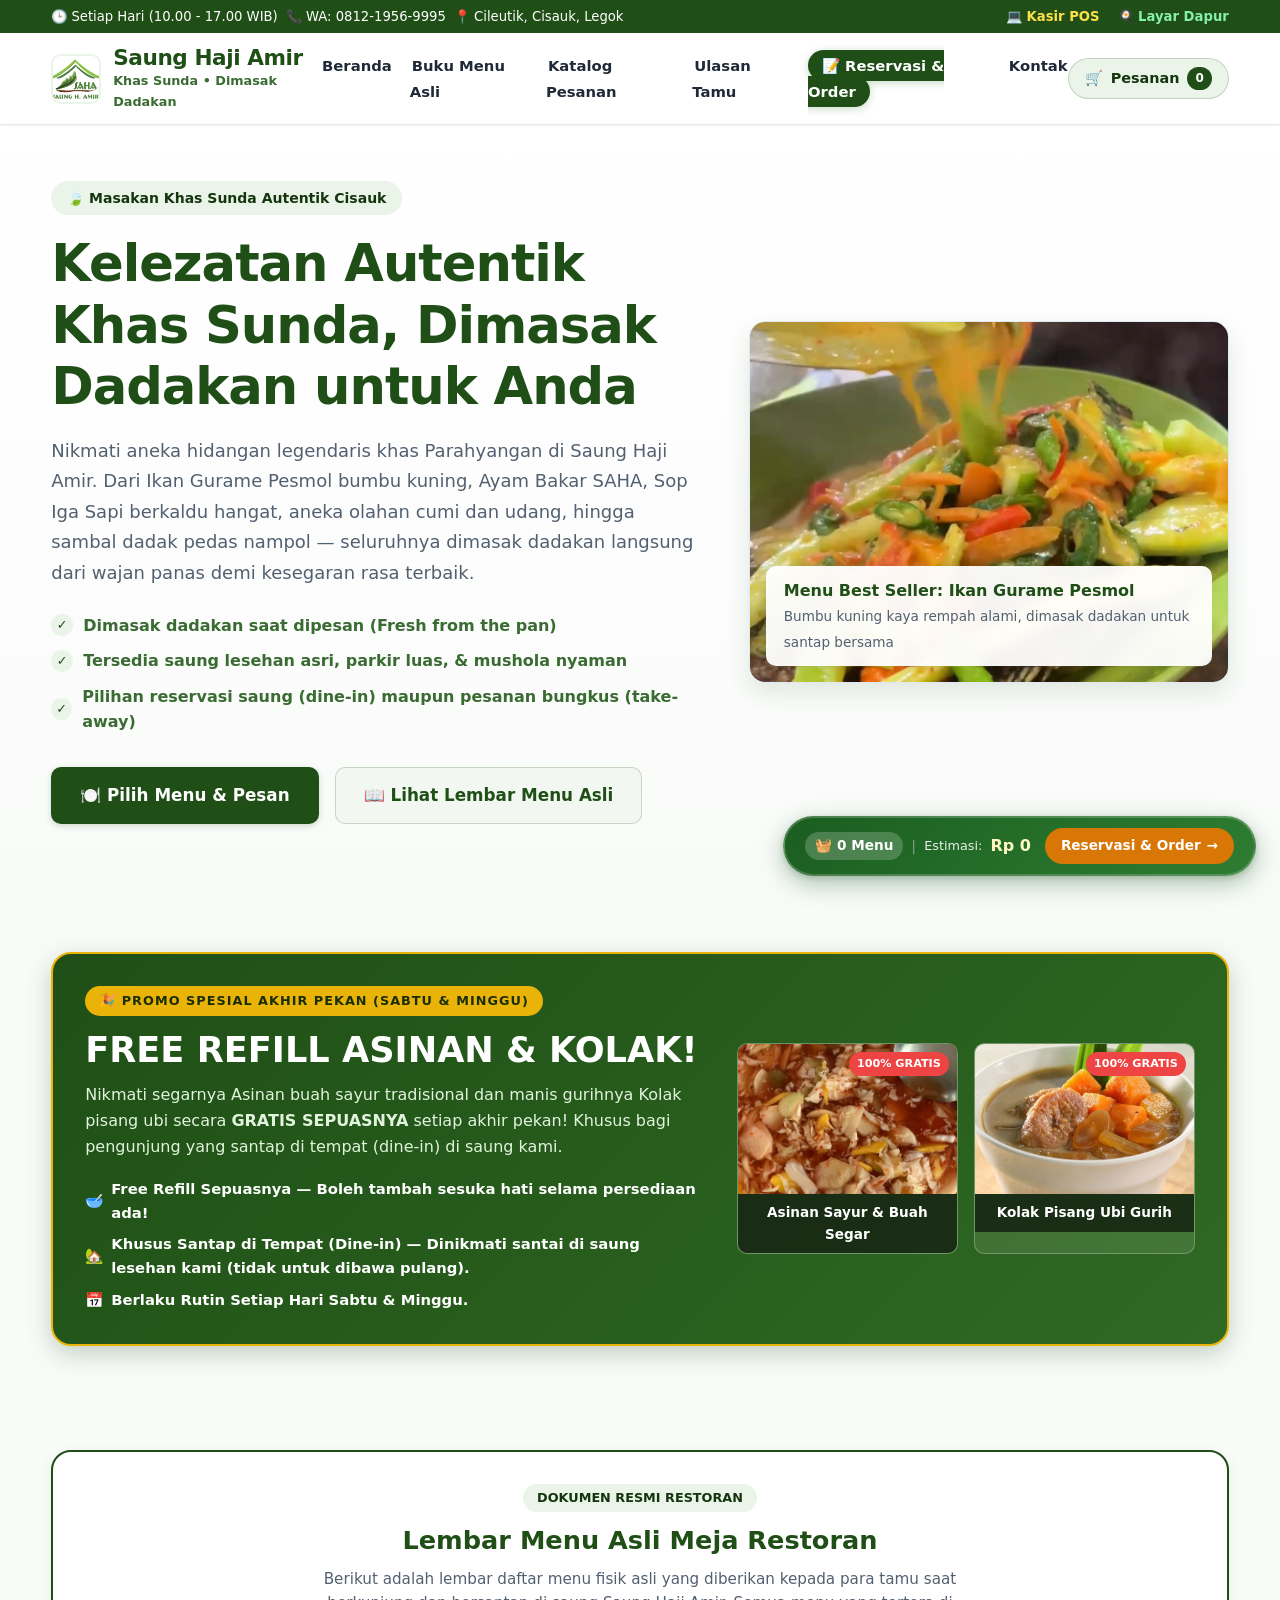
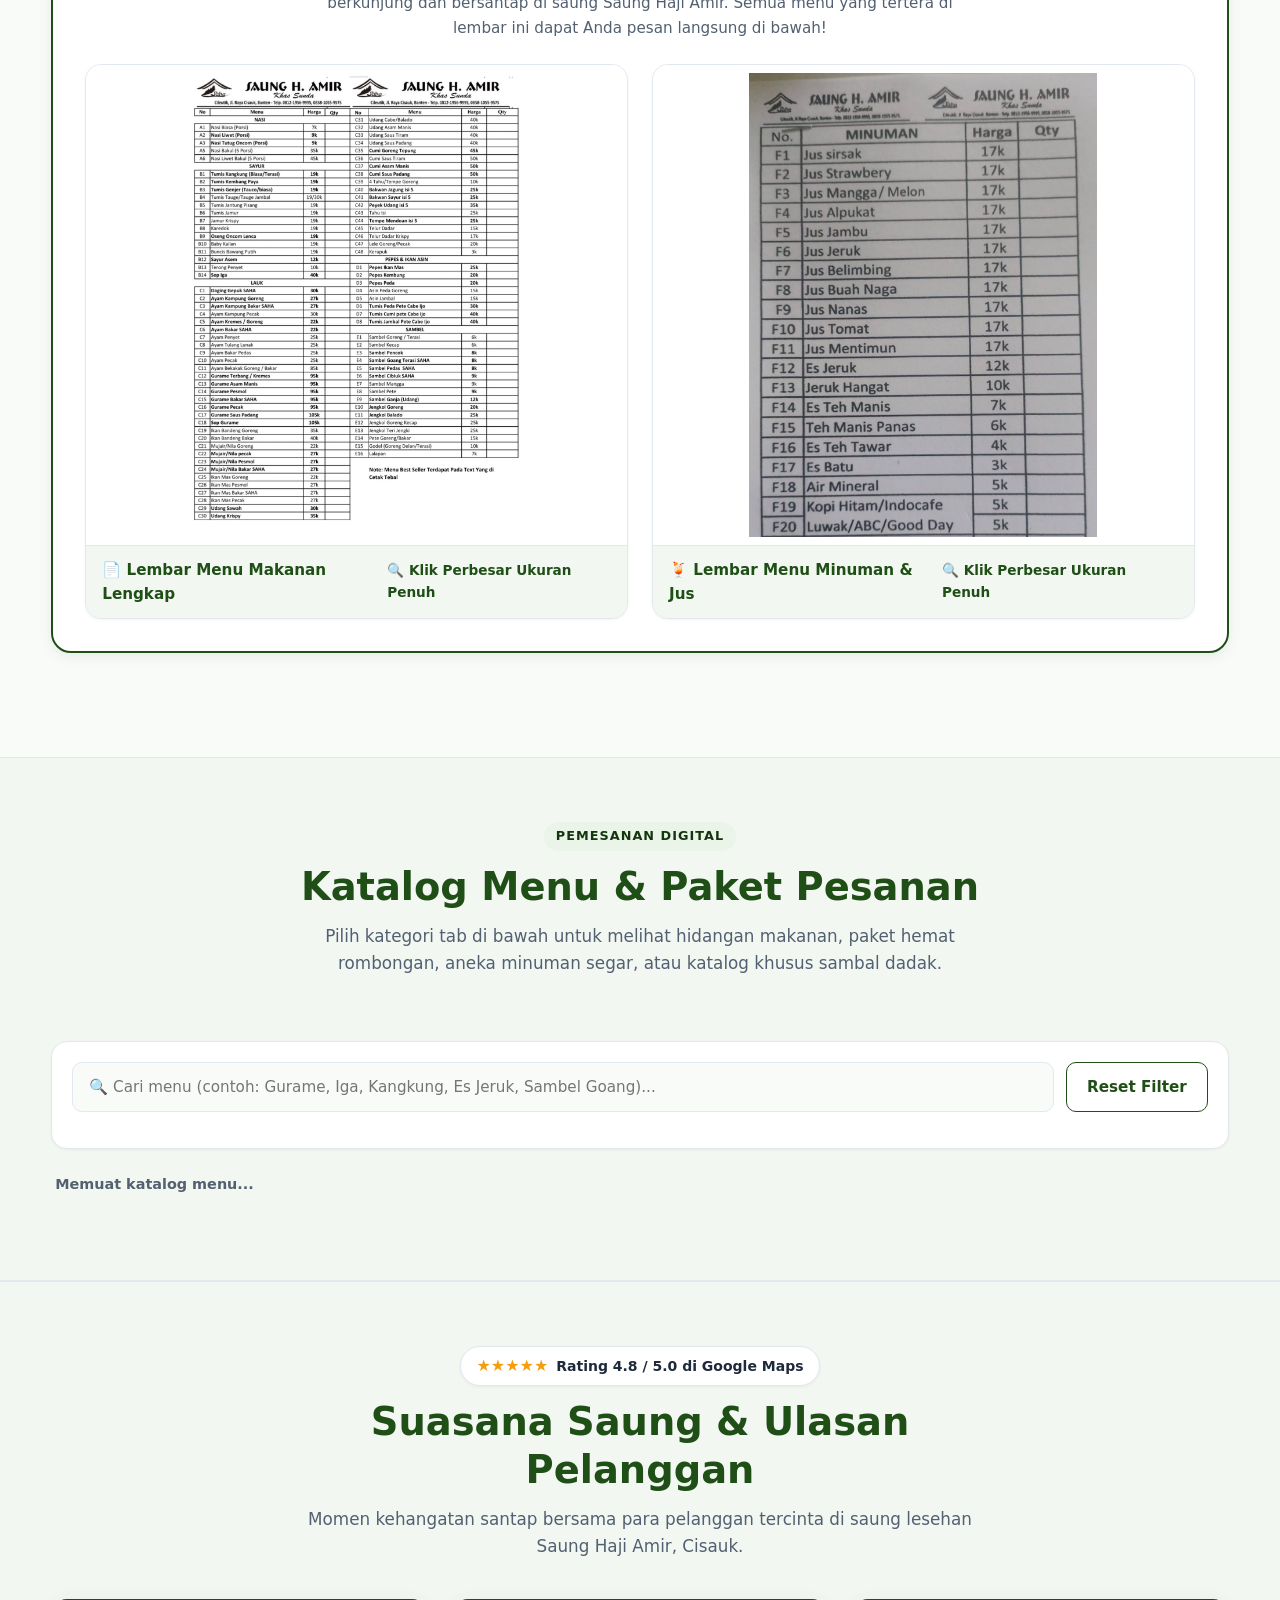
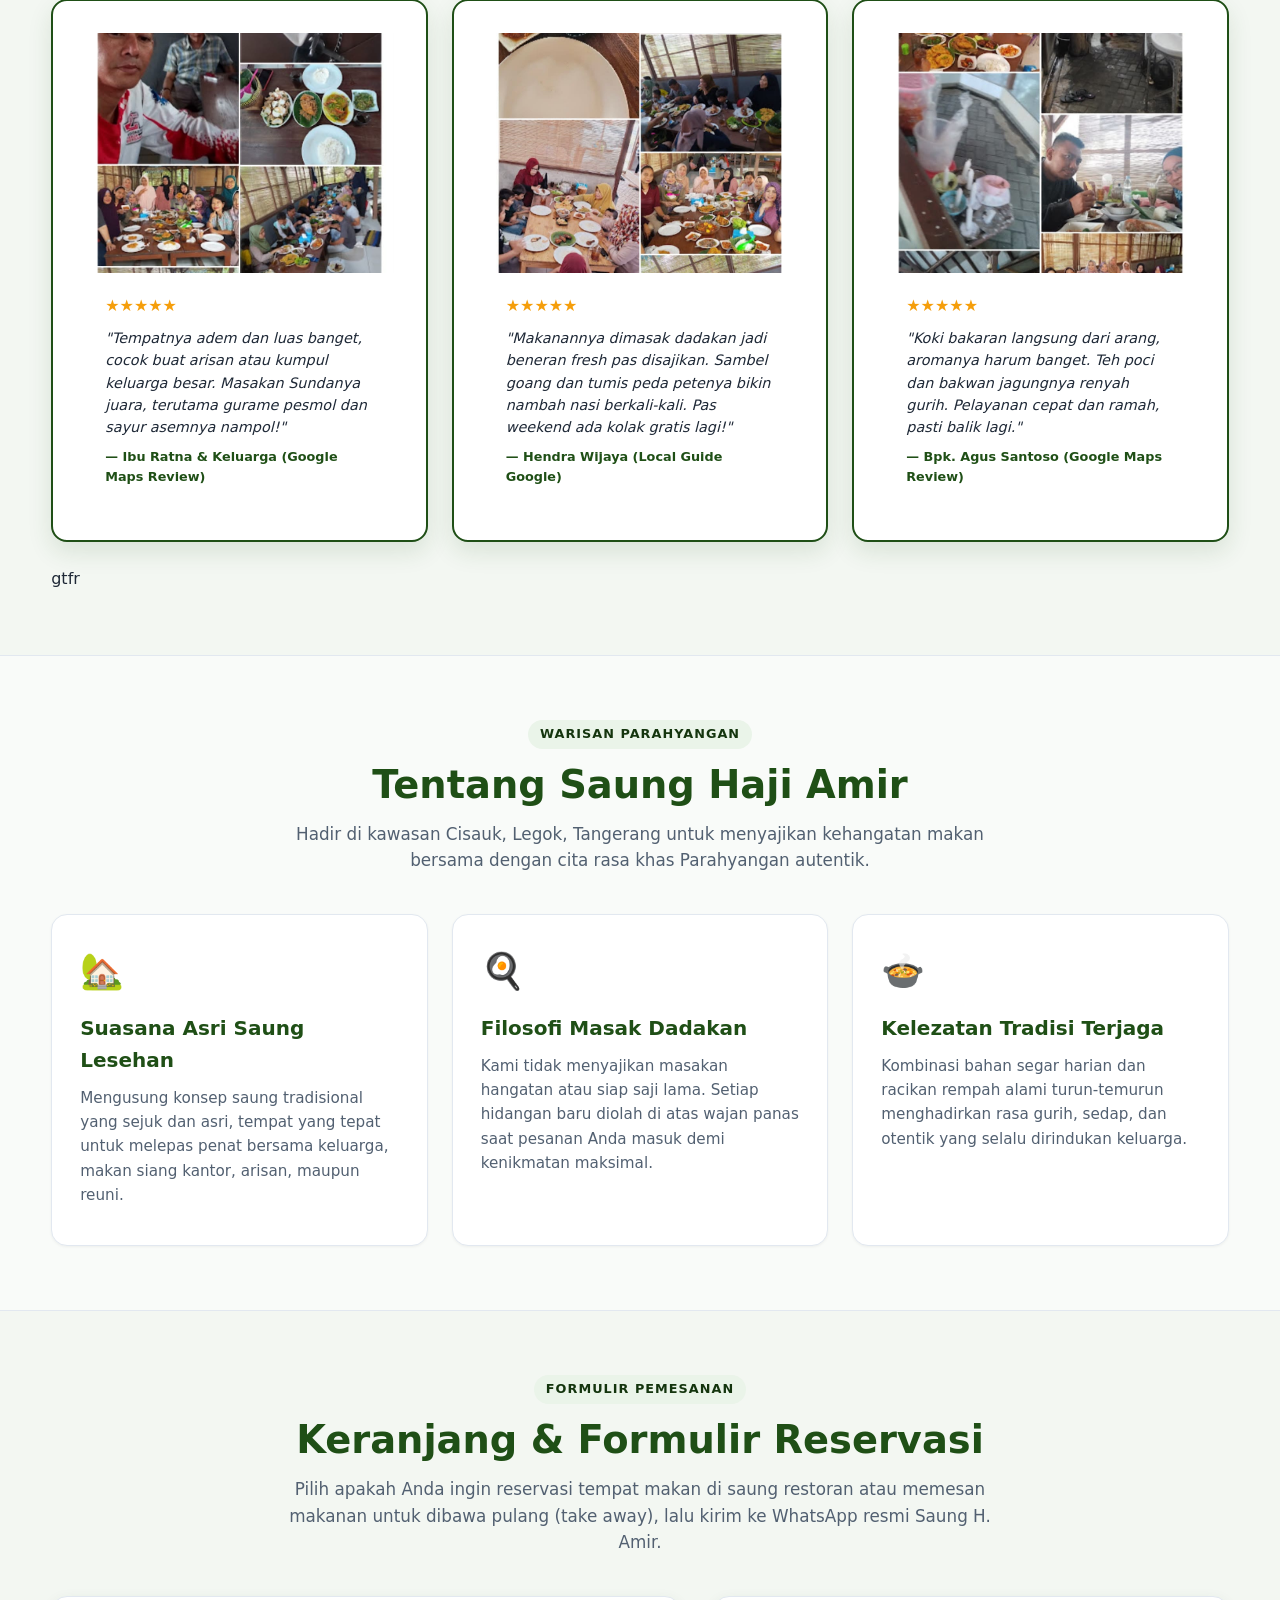
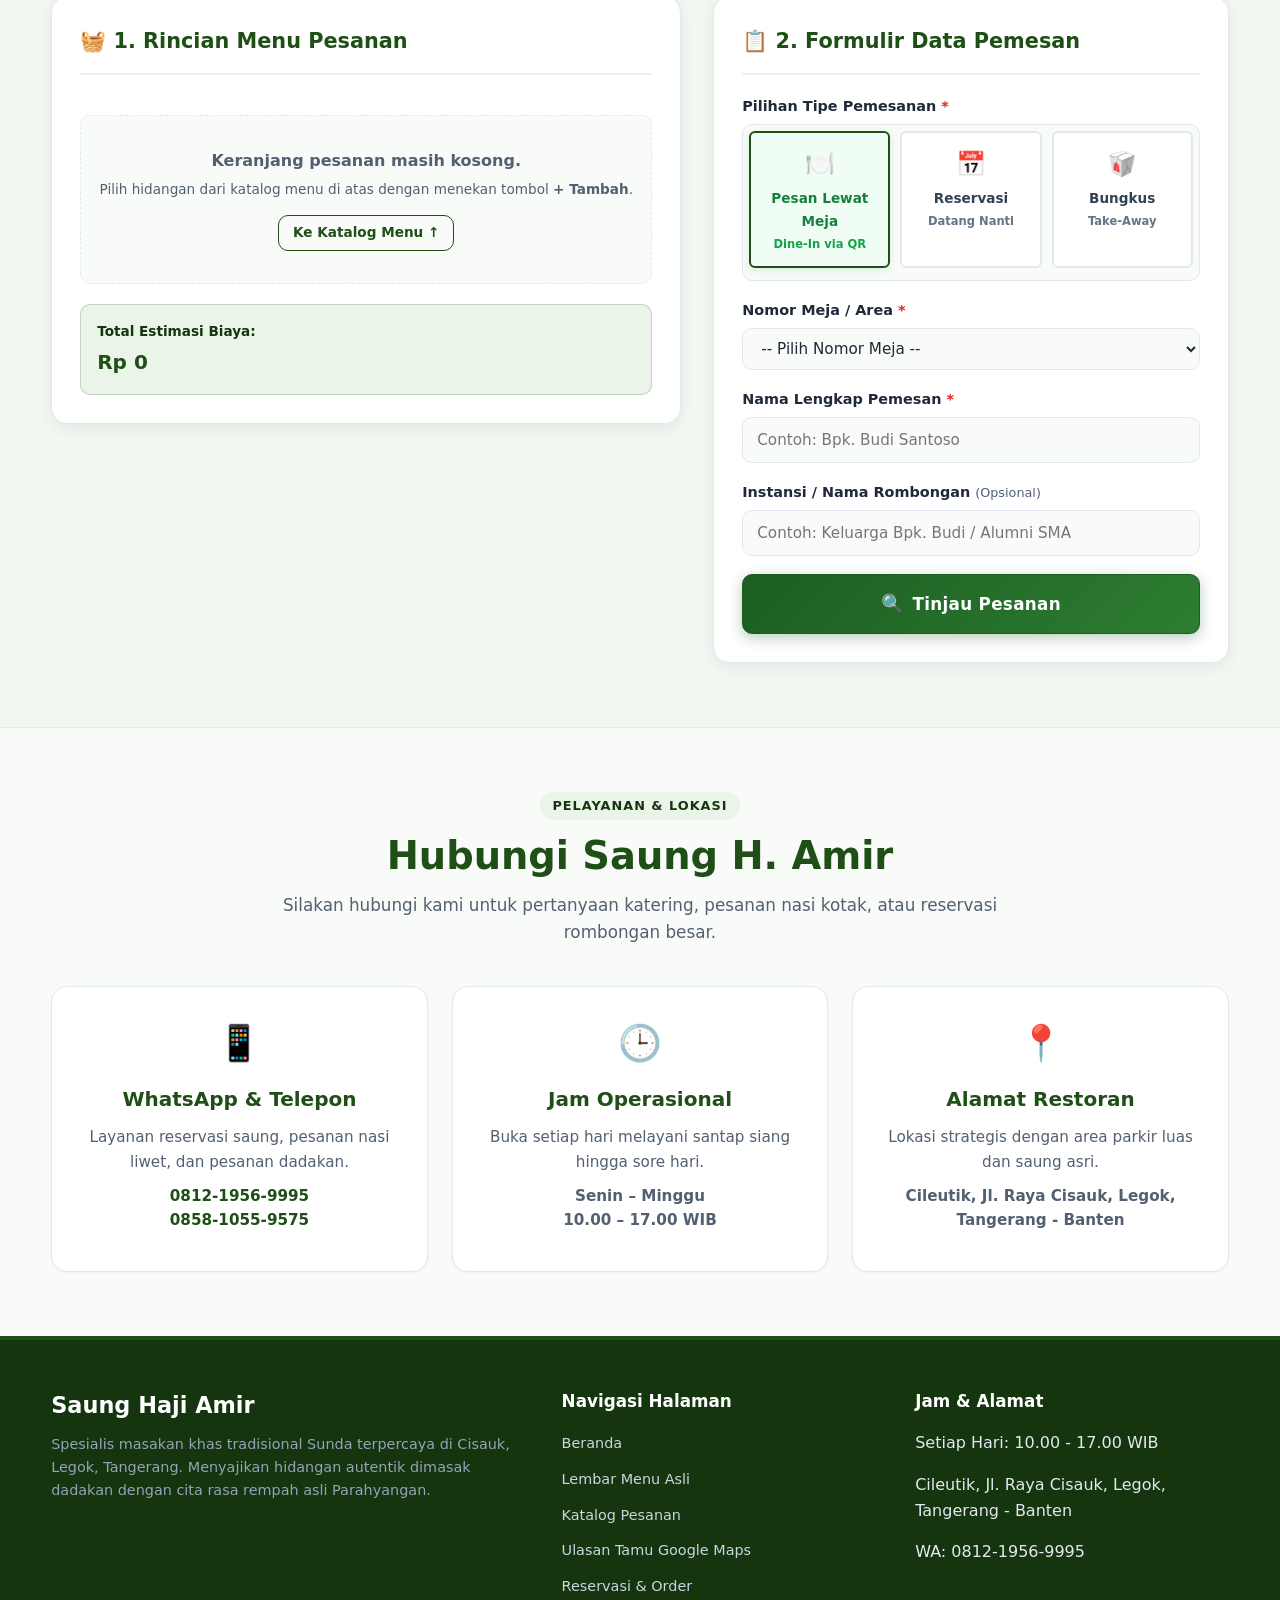
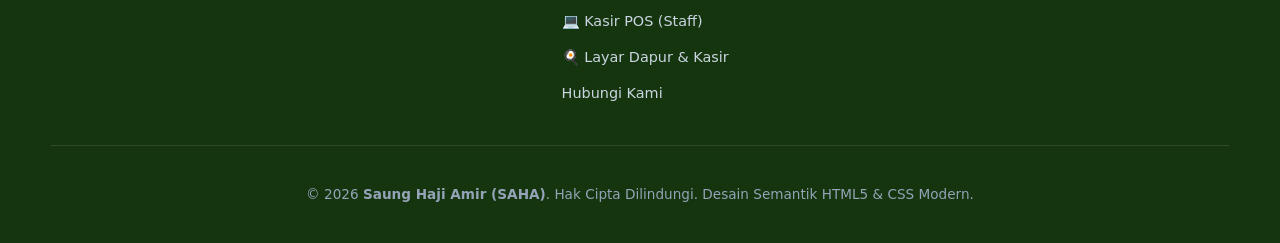
==== commit 4676a20a: "Add files via upload" ====
--- a/index.html
+++ b/index.html
@@ -339,21 +339,10 @@
               <a href="#katalog" class="btn btn-outline btn-sm">Ke Katalog Menu ↑</a>
             </div>
 
-            <!-- Tanggal Kedatangan / Ambil (Dibuat Sangat Mencolok / Obvious Sesuai Instruksi) -->
-            <div class="form-group highlight-date-group">
-              <label for="reservation-date" class="highlight-date-label">
-                <span>📅 Tanggal Kedatangan / Pengambilan <span class="required" style="color: #dc2626; font-size: 1.1rem; font-weight: 900;">*</span></span>
-                <span class="badge-wajib-diisi">WAJIB DIISI</span>
-              </label>
-              <input type="date" id="reservation-date" class="form-input highlight-date-input" required>
-              <p id="date-error" class="form-error" role="alert" hidden></p>
-              <small class="form-hint highlight-date-hint">⚠️ Wajib memilih tanggal agar sistem dapur dapat menyiapkan pesanan Anda dan menghitung estimasi biaya.</small>
-            </div>
-
             <!-- Kotak Total Estimasi Biaya -->
             <div class="cart-summary-box">
               <span class="summary-label">Total Estimasi Biaya:</span>
-              <strong id="estimated-total" class="summary-value">Pilih tanggal kedatangan untuk menghitung total estimasi</strong>
+              <strong id="estimated-total" class="summary-value">Rp 0</strong>
             </div>
           </div>
 
@@ -364,13 +353,40 @@
             </div>
 
             <form id="checkout-form" novalidate>
-              <!-- Pilihan Dropdown Nomor Meja atau Take-Away -->
+              <!-- Pilihan Tipe Pemesanan (3 Opsi: Pesan Lewat Meja / Reservasi / Bungkus) -->
+              <div class="form-group order-type-group" id="order-type-container">
+                <label class="order-type-title">Pilihan Tipe Pemesanan <span class="required">*</span></label>
+                <div class="order-type-selector" role="radiogroup" aria-label="Tipe Pemesanan">
+                  <label class="order-type-card active" id="card-type-qr" for="order-type-qr">
+                    <input type="radio" name="orderTypeRadio" id="order-type-qr" value="qr" checked>
+                    <span class="order-type-icon">🍽️</span>
+                    <span class="order-type-label">Pesan Lewat Meja</span>
+                    <small class="order-type-desc">Dine-In via QR</small>
+                  </label>
+
+                  <label class="order-type-card" id="card-type-reservasi" for="order-type-reservasi">
+                    <input type="radio" name="orderTypeRadio" id="order-type-reservasi" value="reservasi">
+                    <span class="order-type-icon">📅</span>
+                    <span class="order-type-label">Reservasi</span>
+                    <small class="order-type-desc">Datang Nanti</small>
+                  </label>
+
+                  <label class="order-type-card" id="card-type-takeaway" for="order-type-takeaway">
+                    <input type="radio" name="orderTypeRadio" id="order-type-takeaway" value="takeaway">
+                    <span class="order-type-icon">🥡</span>
+                    <span class="order-type-label">Bungkus</span>
+                    <small class="order-type-desc">Take-Away</small>
+                  </label>
+                </div>
+              </div>
+
+              <!-- Pilihan Dropdown Nomor Meja (Khusus Pesan Lewat Meja) -->
               <div class="form-group" id="table-number-group">
                 <label for="table-number">
-                  Nomor Meja / Layanan <span class="required">*</span>
+                  Nomor Meja / Area <span class="required">*</span>
                 </label>
                 <select id="table-number" name="tableNumber" class="form-select form-input" required>
-                  <option value="" disabled selected>-- Pilih Nomor Meja / Take-Away --</option>
+                  <option value="" disabled selected>-- Pilih Nomor Meja --</option>
                   <option value="Meja 1">Meja 1</option>
                   <option value="Meja 2">Meja 2</option>
                   <option value="Meja 3">Meja 3</option>
@@ -391,8 +407,75 @@
                 <p id="table-error" class="form-error" role="alert" hidden></p>
               </div>
 
-              <!-- Sakelar Switch Mode Ojol (GoFood/GrabFood) -->
-              <div class="form-group ojol-toggle-container">
+              <!-- Tanggal Kedatangan (Khusus Reservasi) -->
+              <div class="form-group highlight-date-group" id="reservation-date-group" style="display: none;">
+                <label for="reservation-date" class="highlight-date-label">
+                  <span>📅 Tanggal Rencana Kedatangan <span class="required" style="color: #dc2626; font-size: 1.1rem; font-weight: 900;">*</span></span>
+                  <span class="badge-wajib-diisi">WAJIB DIISI</span>
+                </label>
+                <input type="date" id="reservation-date" name="reservationDate" class="form-input highlight-date-input">
+                <p id="date-error" class="form-error" role="alert" hidden></p>
+                <small class="form-hint highlight-date-hint">⚠️ Wajib memilih tanggal agar sistem dapur dapat menyiapkan saung dan pesanan Anda.</small>
+              </div>
+
+              <!-- Baris Jam & Jumlah Tamu (Tampil Sesuai Tipe) -->
+              <div class="form-row" id="time-guest-row">
+                <div class="form-group" id="time-group" style="display: none;">
+                  <label for="reservation-time" id="time-label">
+                    Jam Kedatangan <span class="required">*</span>
+                  </label>
+                  <input type="time" id="reservation-time" name="reservationTime" class="form-input" value="12:00" min="10:00" max="17:00">
+                  <p id="time-error" class="form-error" role="alert" hidden></p>
+                  <small class="form-hint">Jam buka: 10.00 – 17.00 WIB</small>
+                </div>
+
+                <div class="form-group" id="guest-count-group" style="display: none;">
+                  <label for="guest-count">
+                    Konfirmasi Jumlah Orang yang Datang <span class="required">*</span>
+                  </label>
+                  <input type="text" id="guest-count" name="guestCount" class="form-input" placeholder="Contoh: 5 Orang">
+                  <p id="guest-error" class="form-error" role="alert" hidden></p>
+                  <small class="form-hint">Konfirmasi jumlah tamu untuk penyiapan kapasitas saung lesehan.</small>
+                </div>
+              </div>
+
+              <!-- Nama Lengkap Pemesan (Tampil untuk Semua Tipe) -->
+              <div class="form-group" id="customer-name-group">
+                <label for="customer-name">
+                  Nama Lengkap Pemesan <span class="required">*</span>
+                </label>
+                <input type="text" id="customer-name" name="customerName" class="form-input" placeholder="Contoh: Bpk. Budi Santoso" autocomplete="name" required>
+                <p id="name-error" class="form-error" role="alert" hidden></p>
+              </div>
+
+              <!-- Instansi / Nama Rombongan (Tampil untuk QR & Reservasi) -->
+              <div class="form-group" id="group-name-group">
+                <label for="group-name">
+                  Instansi / Nama Rombongan <span class="optional">(Opsional)</span>
+                </label>
+                <input type="text" id="group-name" name="groupName" class="form-input" placeholder="Contoh: Keluarga Bpk. Budi / Alumni SMA" autocomplete="organization">
+              </div>
+
+              <!-- Nomor WhatsApp (Tampil untuk Reservasi & Bungkus) -->
+              <div class="form-group" id="customer-phone-group" style="display: none;">
+                <label for="customer-phone">
+                  Nomor WhatsApp / HP Aktif <span class="required">*</span>
+                </label>
+                <input type="tel" id="customer-phone" name="customerPhone" class="form-input" placeholder="Contoh: 081219569995" autocomplete="tel">
+                <p id="phone-error" class="form-error" role="alert" hidden></p>
+                <small class="form-hint">Awalan 08 atau 62 (8 hingga 15 digit).</small>
+              </div>
+
+              <!-- Catatan Khusus (Tampil untuk Reservasi & Bungkus) -->
+              <div class="form-group" id="customer-notes-group" style="display: none;">
+                <label for="customer-notes">
+                  Catatan Khusus <span class="optional">(Opsional)</span>
+                </label>
+                <textarea id="customer-notes" name="customerNotes" class="form-textarea" rows="3" placeholder="Tingkat kepedasan sambal, permintaan saung lesehan tertentu, atau instruksi khusus..."></textarea>
+              </div>
+
+              <!-- Sakelar Switch Mode Ojol (Khusus Bungkus) -->
+              <div class="form-group ojol-toggle-container" id="ojol-container" style="display: none;">
                 <div class="ojol-toggle-wrapper">
                   <label class="ojol-switch" for="ojol-mode-toggle" title="Aktifkan Mode Ojol untuk pesanan driver online">
                     <input type="checkbox" id="ojol-mode-toggle" name="isOjol">
@@ -416,50 +499,7 @@
                 <small class="form-hint">Masukkan kode / nomor pesanan yang tertera pada aplikasi GoFood / GrabFood driver.</small>
               </div>
 
-              <!-- Opsi Tipe Layanan: Reservasi Saung vs Take Away -->
-              <div class="form-group" id="service-type-container">
-                <label>Pilihan Tipe Pemesanan <span class="required">*</span></label>
-                <div class="service-type-toggle">
-                  <div class="service-type-option">
-                    <input type="radio" id="service-dine-in" name="serviceType" value="dine-in" checked>
-                    <label for="service-dine-in" class="service-type-label">
-                      <span>🏡 Makan di Tempat</span>
-                      <small style="font-weight: normal; font-size: 0.75rem;">(Reservasi Meja / Saung)</small>
-                    </label>
-                  </div>
-
-                  <div class="service-type-option">
-                    <input type="radio" id="service-take-away" name="serviceType" value="take-away">
-                    <label for="service-take-away" class="service-type-label">
-                      <span>🥡 Bawa Pulang</span>
-                      <small style="font-weight: normal; font-size: 0.75rem;">(Bungkus / Take Away)</small>
-                    </label>
-                  </div>
-                </div>
-              </div>
-
-              <!-- Baris Jam Kedatangan & Jumlah Tamu -->
-              <div class="form-row">
-                <div class="form-group">
-                  <label for="reservation-time" id="time-label">
-                    Jam Kedatangan <span class="required">*</span>
-                  </label>
-                  <input type="time" id="reservation-time" name="reservationTime" class="form-input" value="12:00" min="10:00" max="17:00" required>
-                  <p id="time-error" class="form-error" role="alert" hidden></p>
-                  <small class="form-hint">Jam buka: 10.00 – 17.00 WIB</small>
-                </div>
-
-                <div class="form-group" id="guest-count-group">
-                  <label for="guest-count">
-                    Konfirmasi Jumlah Orang yang Datang <span class="required">*</span>
-                  </label>
-                  <input type="text" id="guest-count" name="guestCount" class="form-input" placeholder="Contoh: 5 Orang" required>
-                  <p id="guest-error" class="form-error" role="alert" hidden></p>
-                  <small class="form-hint">Konfirmasi jumlah tamu untuk penyiapan kapasitas saung lesehan.</small>
-                </div>
-              </div>
-
-              <!-- Pilihan Metode Pengambilan Pesanan Bungkus (Khusus Take Away) -->
+              <!-- Pilihan Metode Pengambilan Pesanan Bungkus (Khusus Bungkus) -->
               <div class="form-group" id="takeaway-method-group" style="display: none;">
                 <label id="takeaway-method-label">Metode Pengambilan Pesanan Bungkus <span class="required">*</span></label>
                 <div class="takeaway-method-options" role="radiogroup" aria-labelledby="takeaway-method-label">
@@ -483,7 +523,7 @@
                 </div>
               </div>
 
-              <!-- Pilihan Sarung Tangan Plastik (Hand Glove) Khusus Take Away -->
+              <!-- Pilihan Sarung Tangan Plastik (Hand Glove) Khusus Bungkus -->
               <div class="form-group" id="handglove-group" style="display: none;">
                 <label id="handglove-label">Sarung Tangan Plastik (Hand Glove) <span class="required">*</span></label>
                 <div class="handglove-options" role="radiogroup" aria-labelledby="handglove-label">
@@ -497,37 +537,6 @@
                   </label>
                 </div>
                 <small class="form-hint">Disediakan sarung tangan plastik sekali pakai agar santap hidangan bungkus lebih nyaman dan higienis.</small>
-              </div>
-
-              <div class="form-group">
-                <label for="customer-name">
-                  Nama Lengkap Pemesan <span class="required">*</span>
-                </label>
-                <input type="text" id="customer-name" name="customerName" class="form-input" placeholder="Contoh: Bpk. Budi Santoso" autocomplete="name" required>
-                <p id="name-error" class="form-error" role="alert" hidden></p>
-              </div>
-
-              <div class="form-group">
-                <label for="group-name">
-                  Instansi / Nama Rombongan <span class="optional">(Opsional)</span>
-                </label>
-                <input type="text" id="group-name" name="groupName" class="form-input" placeholder="Contoh: Keluarga Bpk. Budi / Alumni SMA" autocomplete="organization">
-              </div>
-
-              <div class="form-group">
-                <label for="customer-phone">
-                  Nomor WhatsApp / HP Aktif <span class="required">*</span>
-                </label>
-                <input type="tel" id="customer-phone" name="customerPhone" class="form-input" placeholder="Contoh: 081219569995" autocomplete="tel" required>
-                <p id="phone-error" class="form-error" role="alert" hidden></p>
-                <small class="form-hint">Awalan 08 atau 62 (8 hingga 15 digit).</small>
-              </div>
-
-              <div class="form-group">
-                <label for="customer-notes">
-                  Catatan Khusus <span class="optional">(Opsional)</span>
-                </label>
-                <textarea id="customer-notes" name="customerNotes" class="form-textarea" rows="3" placeholder="Tingkat kepedasan sambal, permintaan saung lesehan tertentu, atau instruksi khusus..."></textarea>
               </div>
 
               <button type="submit" id="submit-order-btn" class="btn btn-primary btn-block btn-lg btn-send-order">
--- a/css/styles.css
+++ b/css/styles.css
@@ -1246,6 +1246,116 @@
   margin: 0;
 }
 
+/* 3 Opsi Tipe Pemesanan (Pesan Lewat Meja / Reservasi / Bungkus) */
+.order-type-group {
+  margin-bottom: 20px;
+}
+
+.order-type-title {
+  display: block;
+  font-weight: 700;
+  font-size: 0.95rem;
+  color: var(--color-text, #1e293b);
+  margin-bottom: 8px;
+}
+
+.order-type-selector {
+  display: grid;
+  grid-template-columns: repeat(3, 1fr);
+  gap: 10px;
+  background-color: var(--color-bg, #f8fafc);
+  padding: 6px;
+  border-radius: var(--radius-md, 12px);
+  border: 1px solid var(--color-border, #e2e8f0);
+}
+
+.order-type-card {
+  display: flex;
+  flex-direction: column;
+  align-items: center;
+  justify-content: center;
+  text-align: center;
+  padding: 12px 6px;
+  background: #ffffff;
+  border: 2px solid #e2e8f0;
+  border-radius: var(--radius-sm, 8px);
+  cursor: pointer;
+  transition: all 0.2s ease;
+  user-select: none;
+  position: relative;
+}
+
+.order-type-card input[type="radio"] {
+  position: absolute;
+  opacity: 0;
+  width: 0;
+  height: 0;
+  pointer-events: none;
+}
+
+.order-type-icon {
+  font-size: 1.5rem;
+  margin-bottom: 4px;
+  display: block;
+}
+
+.order-type-label {
+  font-size: 0.85rem;
+  font-weight: 700;
+  color: #334155;
+  line-height: 1.2;
+}
+
+.order-type-desc {
+  font-size: 0.72rem;
+  color: #64748b;
+  margin-top: 2px;
+  display: block;
+}
+
+.order-type-card:hover {
+  border-color: var(--color-primary, #16a34a);
+  background: #f0fdf4;
+}
+
+.order-type-card.active,
+.order-type-card:has(input[type="radio"]:checked) {
+  border-color: var(--color-primary, #16a34a);
+  background: #f0fdf4;
+  box-shadow: 0 2px 8px rgba(22, 163, 74, 0.15);
+}
+
+.order-type-card.active .order-type-label,
+.order-type-card:has(input[type="radio"]:checked) .order-type-label {
+  color: #15803d;
+}
+
+.order-type-card.active .order-type-desc,
+.order-type-card:has(input[type="radio"]:checked) .order-type-desc {
+  color: #16a34a;
+  font-weight: 600;
+}
+
+@media (max-width: 480px) {
+  .order-type-selector {
+    gap: 6px;
+    padding: 4px;
+  }
+  .order-type-card {
+    padding: 10px 4px;
+  }
+  .order-type-icon {
+    font-size: 1.3rem;
+    margin-bottom: 2px;
+  }
+  .order-type-label {
+    font-size: 0.75rem;
+  }
+  .order-type-desc {
+    font-size: 0.65rem;
+  }
+}
+
 /* Service Type Switcher */
 .service-type-toggle {
   display: grid;
@@ -2454,8 +2564,9 @@
     line-height: 1.35;
     margin: 0 0 4px 0;
     display: -webkit-box;
+    -webkit-box-orient: vertical;
     -webkit-line-clamp: 2;
-    -webkit-box-orient: vertical;
+    line-clamp: 2;
     overflow: hidden;
   }
 
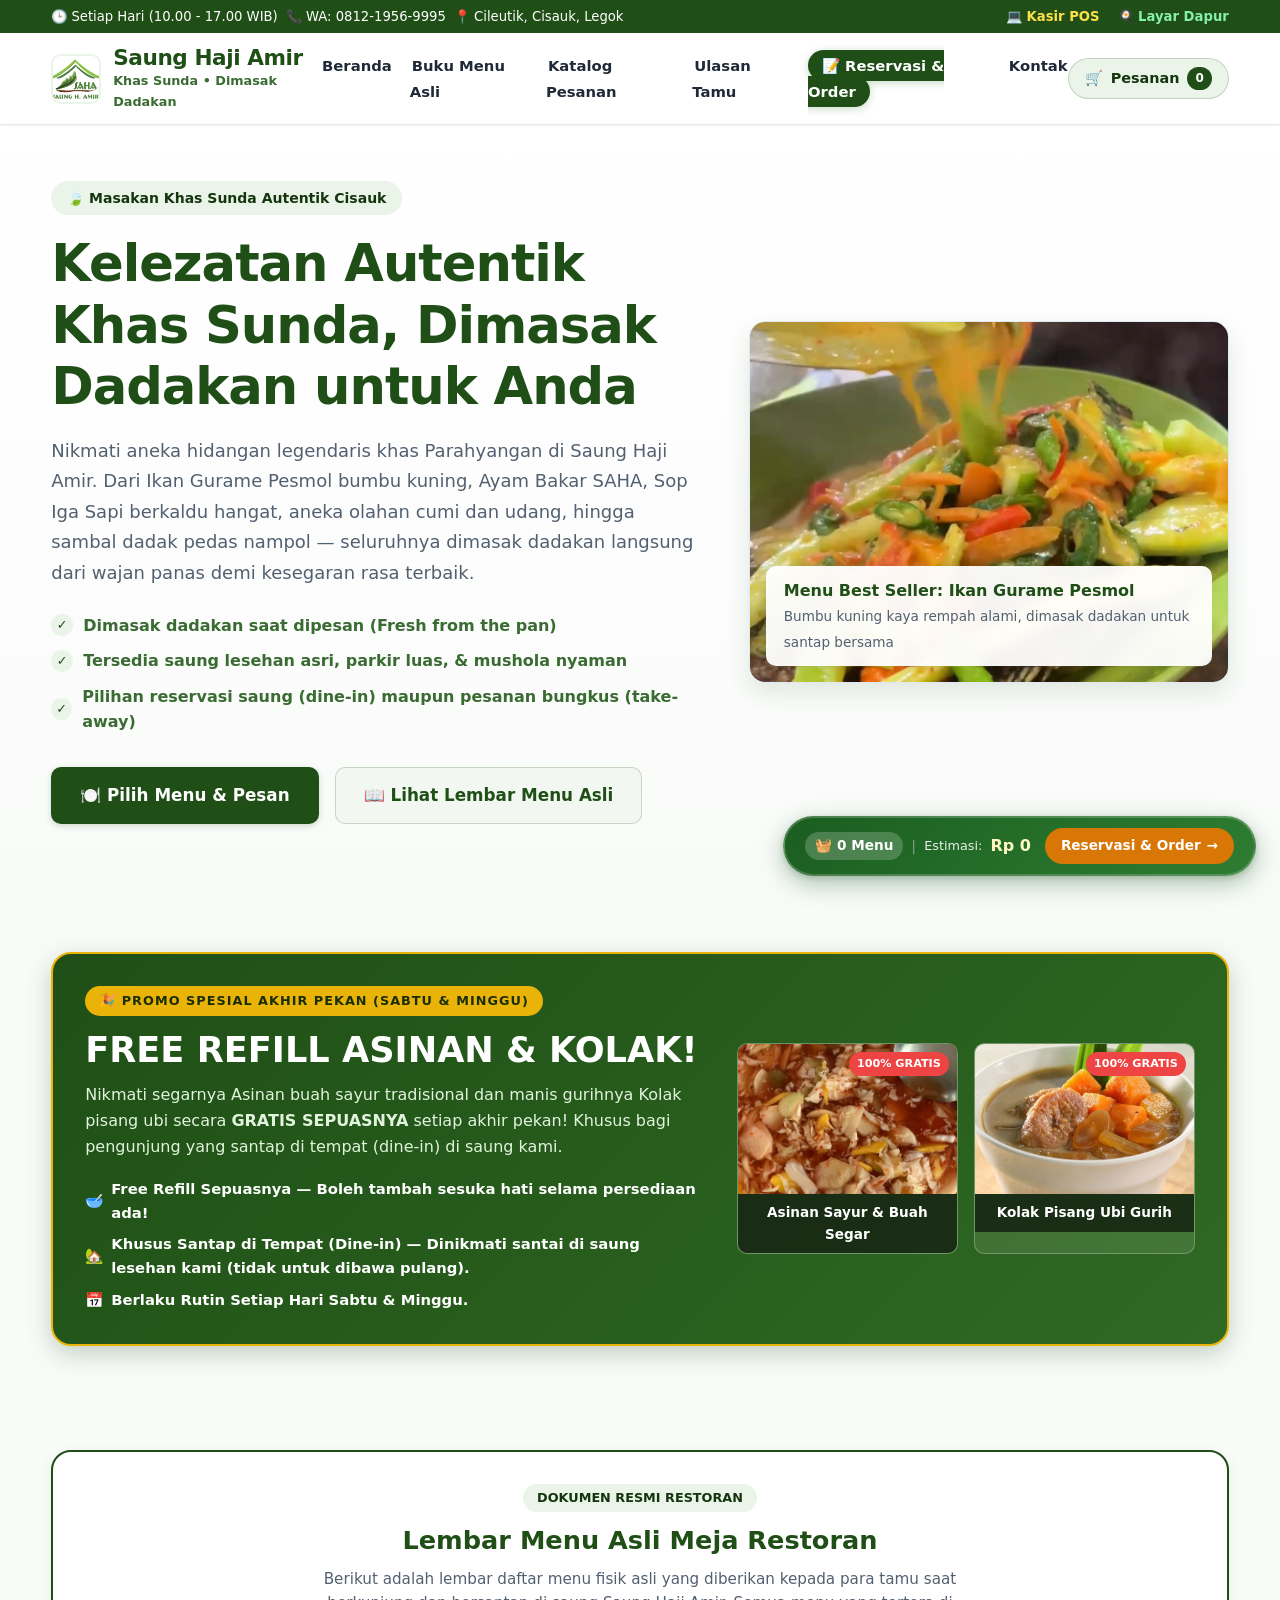
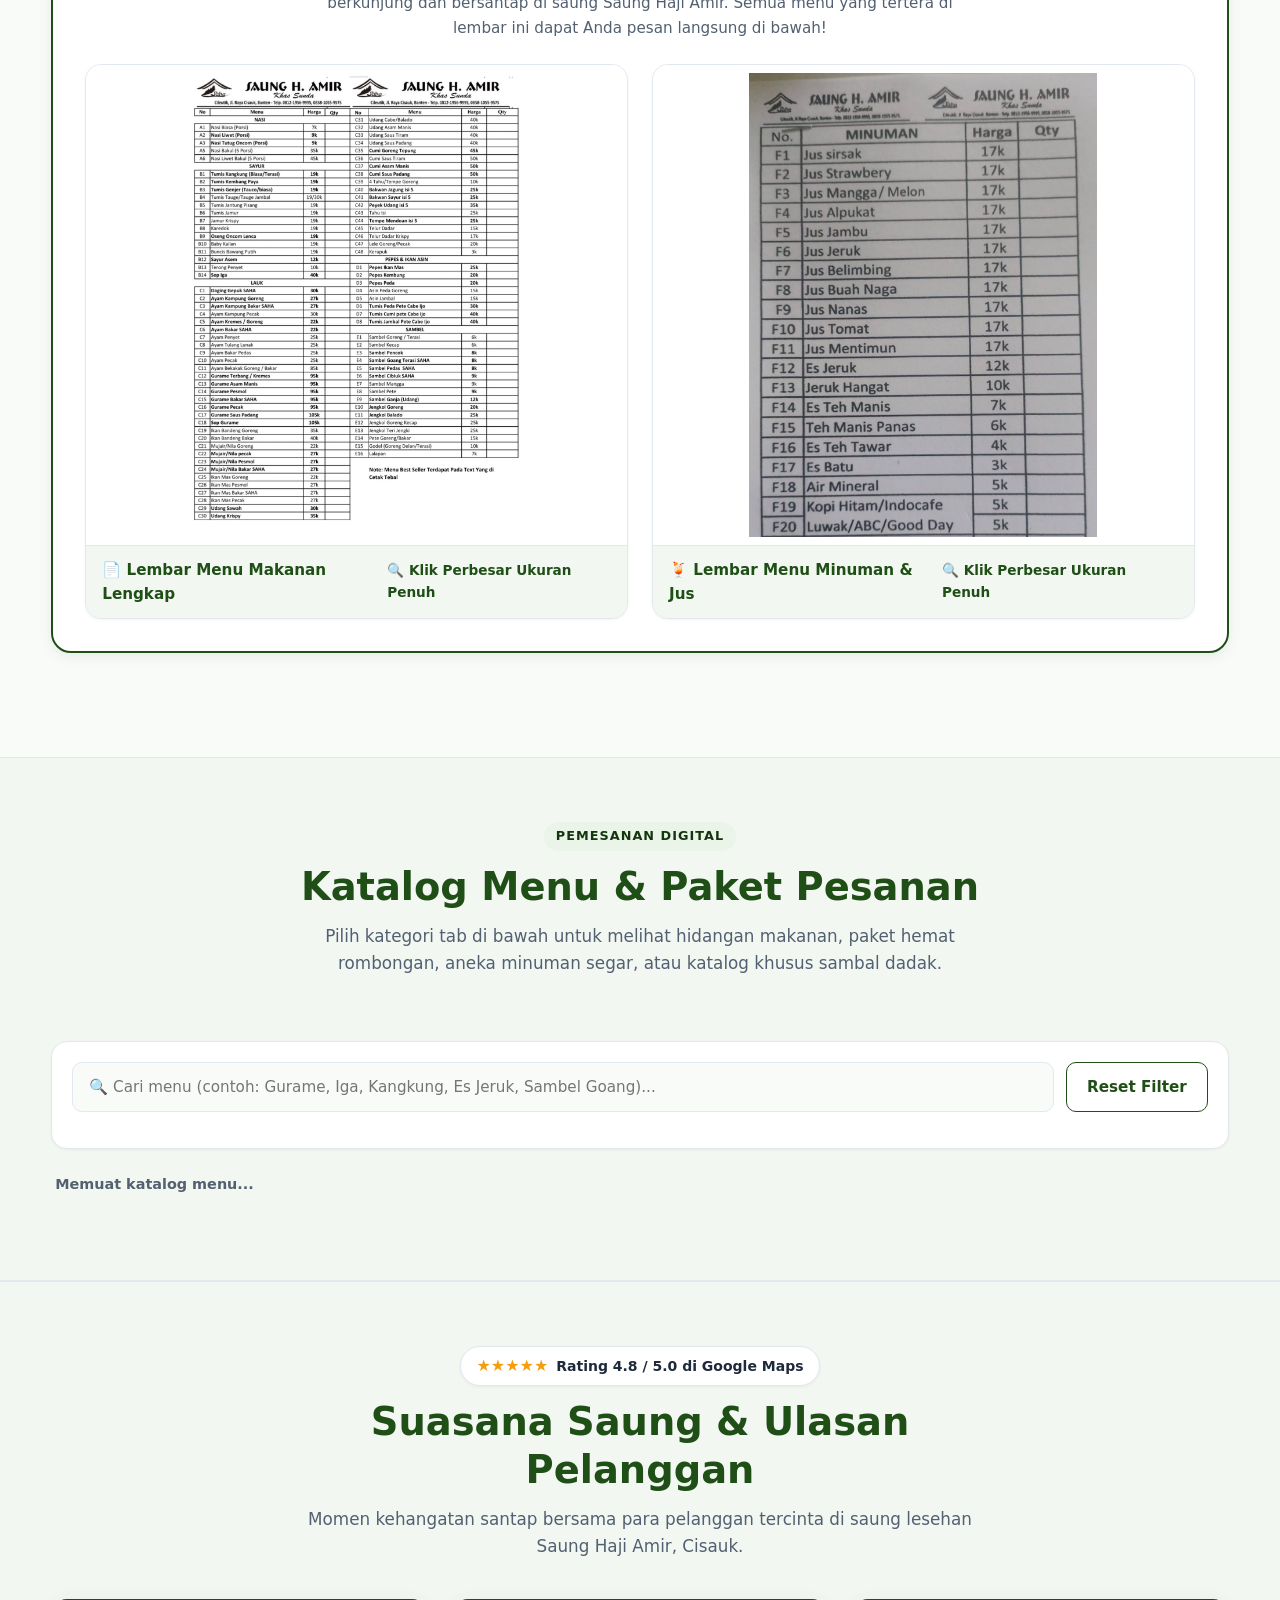
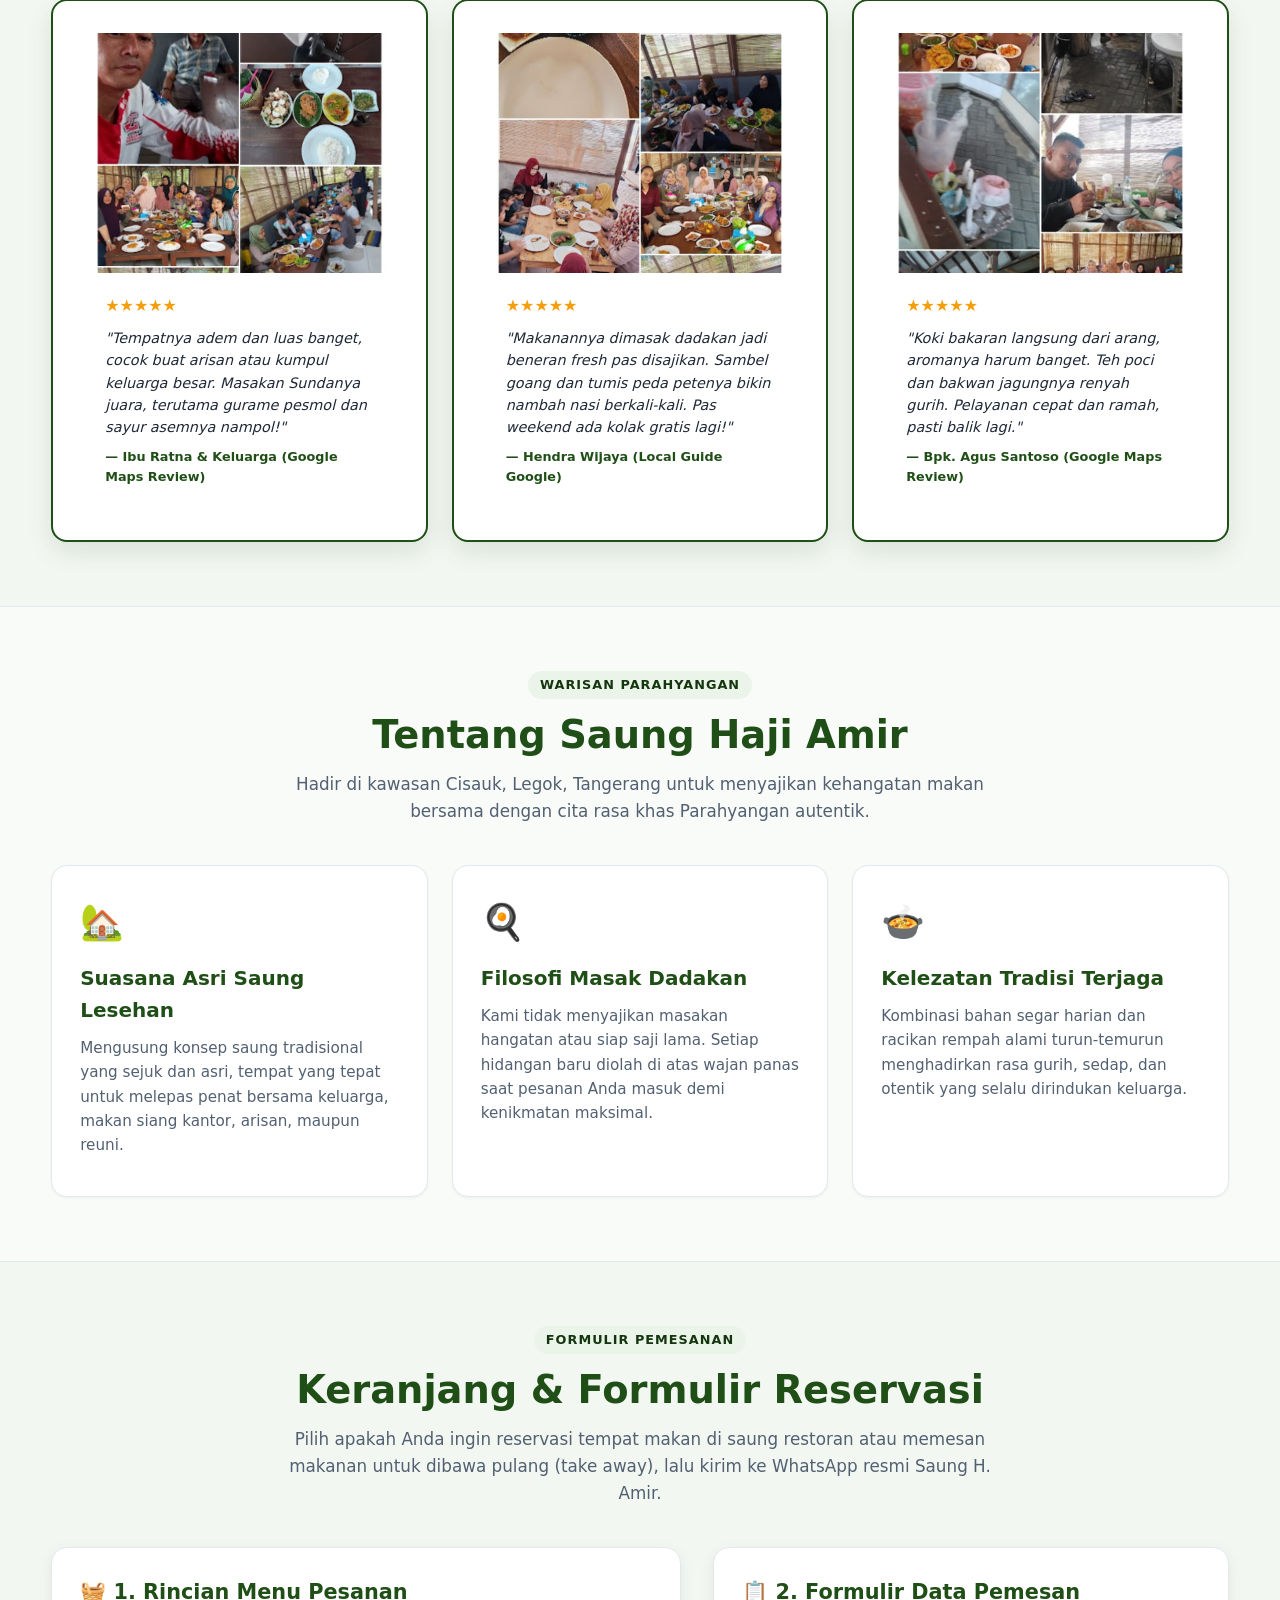
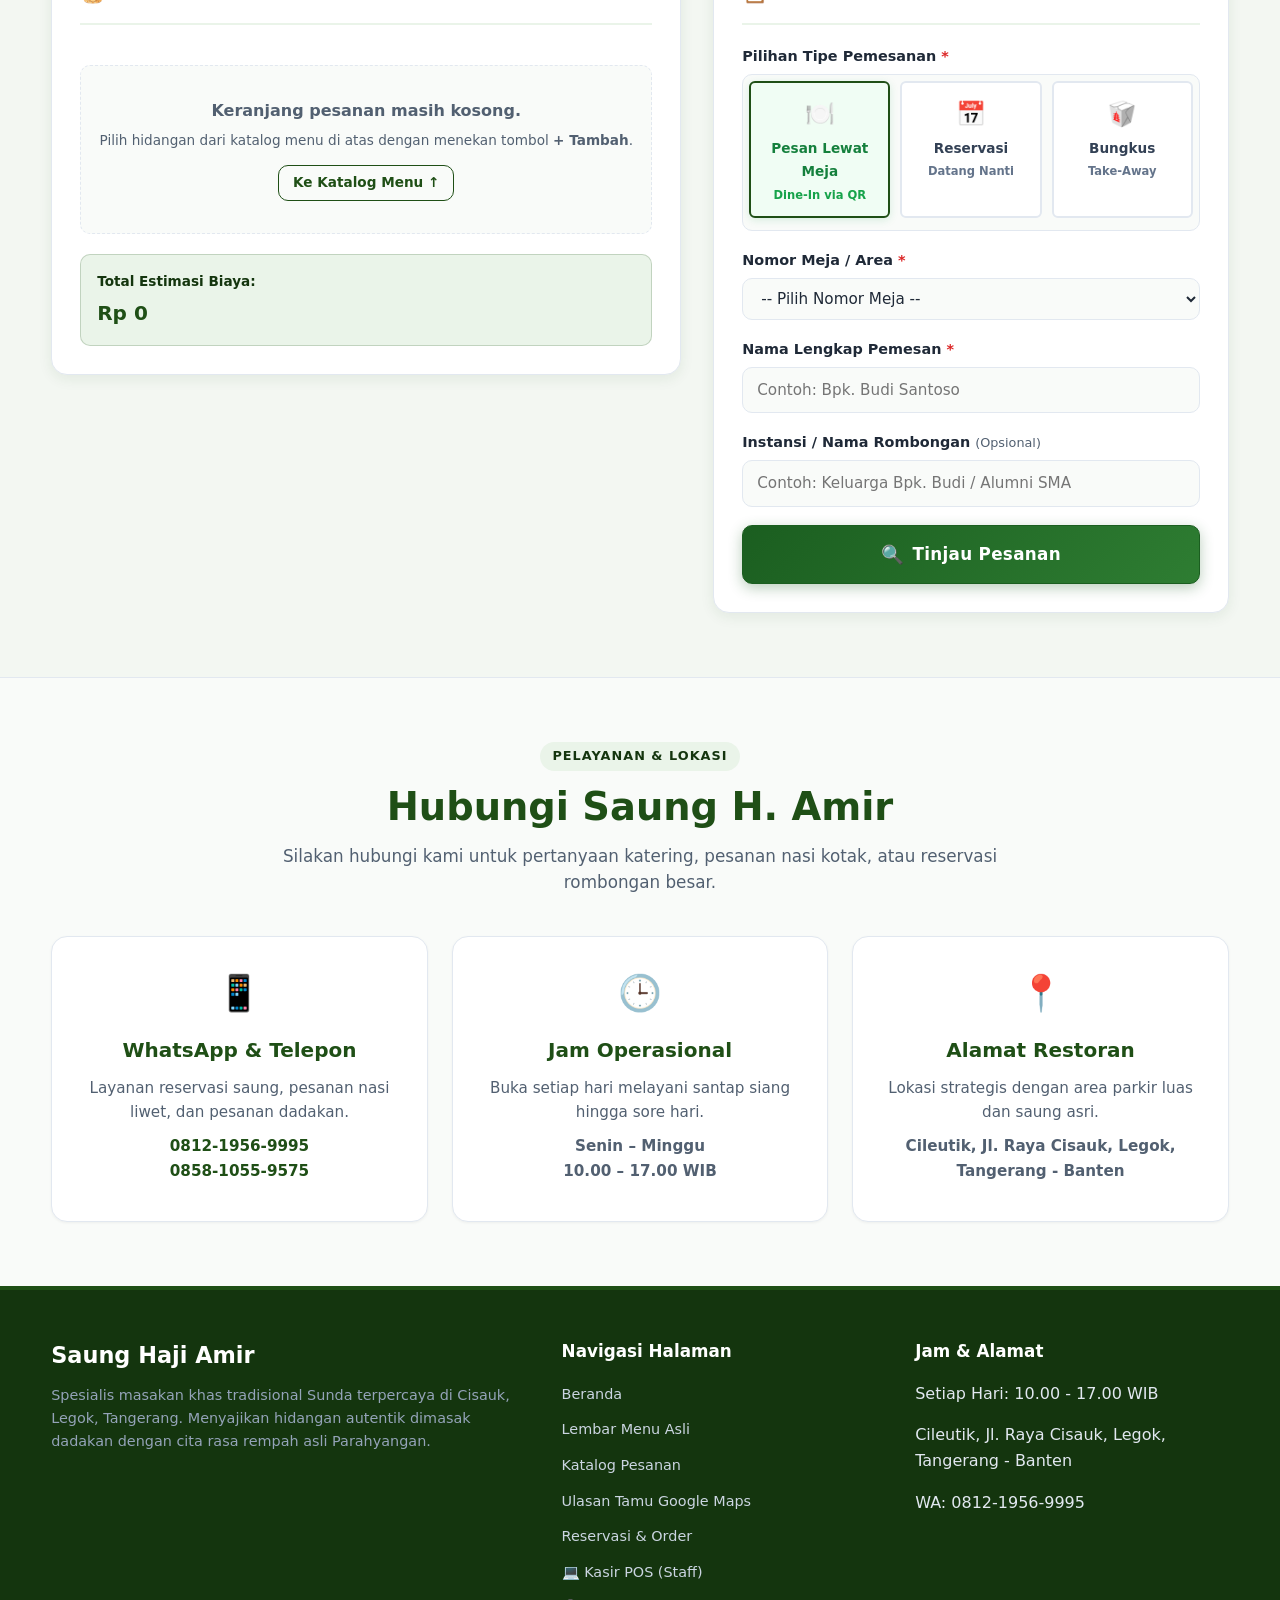
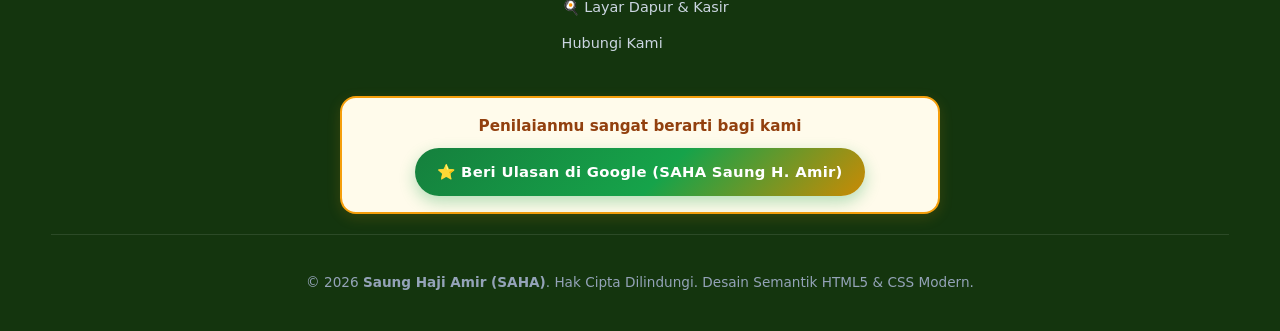
==== commit 812d277a: "Add files via upload" ====
--- a/index.html
+++ b/index.html
@@ -22,6 +22,10 @@
         <span class="top-bar-item">🕒 Setiap Hari (10.00 - 17.00 WIB)</span>
         <span class="top-bar-item">📞 WA: 0812-1956-9995</span>
         <span class="top-bar-item">📍 Cileutik, Cisauk, Legok</span>
+        <div id="mode-status-container" class="mode-status-container" style="display: none;">
+          <span id="mode-status-text" class="mode-status-pill">📱 QR Meja</span>
+          <button type="button" id="btn-change-access-mode" class="btn-change-mode" title="Ubah sumber akses pelanggan">Ganti Jalur</button>
+        </div>
         <span class="top-bar-item staff-portal-top" style="margin-left: auto;">
           <a href="kasir.html" style="color: #fde047; font-weight: 700; text-decoration: none; margin-right: 12px;" title="Buka Portal Kasir POS Staff">💻 Kasir POS</a>
           <a href="dapur.html" style="color: #86efac; font-weight: 700; text-decoration: none;" title="Buka Layar Antrean Dapur & Kasir">🍳 Layar Dapur</a>
@@ -61,7 +65,7 @@
   <main id="main-content">
 
     <!-- 1. Bagian Beranda / Hero Section -->
-    <section id="beranda" class="hero" aria-labelledby="hero-title">
+    <section id="beranda" class="hero non-menu-section" aria-labelledby="hero-title">
       <div class="container hero-grid">
         <div class="hero-content">
           <span class="hero-badge">🍃 Masakan Khas Sunda Autentik Cisauk</span>
@@ -104,7 +108,7 @@
     </section>
 
     <!-- 2. PROMOSI SPESIAL: FREE ASINAN & KOLAK SETIAP WEEKEND -->
-    <section class="section" style="padding-bottom: 0;">
+    <section class="section non-menu-section" style="padding-bottom: 0;">
       <div class="container">
         <article class="weekend-promo-banner">
           <div class="weekend-promo-content">
@@ -147,7 +151,7 @@
     </section>
 
     <!-- 3. TAMPILAN UTAMA: LEMBAR MENU ASLI RESTORAN (katalog.jpeg Showcase Centerpiece) -->
-    <section id="buku-menu" class="section">
+    <section id="buku-menu" class="section non-menu-section">
       <div class="container">
         <article class="menu-sheet-showcase">
           <header class="menu-sheet-header">
@@ -222,7 +226,7 @@
     </section>
 
     <!-- 5. SUASANA RESTORAN & ULASAN GOOGLE MAPS -->
-    <section id="ulasan" class="customer-reviews-section" aria-labelledby="reviews-title">
+    <section id="ulasan" class="customer-reviews-section non-menu-section" aria-labelledby="reviews-title">
       <div class="container">
         <header class="section-header">
           <div class="reviews-meta-badge">
@@ -267,13 +271,13 @@
               </p>
               <span class="review-author">— Bpk. Agus Santoso (Google Maps Review)</span>
             </div>
-          </article>gtfr
+          </article>
         </div>
       </div>
     </section>
 
     <!-- 6. Bagian Tentang Kami & Keunggulan -->
-    <section id="tentang" class="section" aria-labelledby="about-title">
+    <section id="tentang" class="section non-menu-section" aria-labelledby="about-title">
       <div class="container">
         <header class="section-header">
           <span class="section-tag">Warisan Parahyangan</span>
@@ -353,7 +357,43 @@
             </div>
 
             <form id="checkout-form" novalidate>
-              <!-- Pilihan Tipe Pemesanan (3 Opsi: Pesan Lewat Meja / Reservasi / Bungkus) -->
+              <!-- 0. Indikator Nomor Meja Terkunci Otomatis dari QR Meja (?meja=...) -->
+              <div class="form-group locked-table-group" id="locked-table-group" style="display: none;">
+                <div class="locked-table-card">
+                  <span class="locked-table-icon" aria-hidden="true">📍</span>
+                  <div class="locked-table-info">
+                    <span class="locked-table-label">Nomor Meja Terdeteksi dari QR:</span>
+                    <strong id="locked-table-display" class="locked-table-name">Meja 1</strong>
+                  </div>
+                  <span class="locked-table-badge">🔒 Terkunci Otomatis</span>
+                </div>
+              </div>
+
+              <!-- 1. Pilihan Tipe Makan (Khusus Mode Scan QR Meja) -->
+              <div class="form-group dining-type-group" id="dining-type-container" style="display: none;">
+                <label class="order-type-title">Pilihan Tipe Makan <span class="required">*</span></label>
+                <div class="dining-type-selector" role="radiogroup" aria-label="Tipe Makan">
+                  <label class="dining-type-card active" id="card-dining-dinein" for="dining-type-dinein">
+                    <input type="radio" name="diningTypeRadio" id="dining-type-dinein" value="dine-in" checked>
+                    <span class="dining-type-icon">🍽️</span>
+                    <div class="dining-type-content">
+                      <strong class="dining-type-label">Makan di Tempat (Dine-In)</strong>
+                      <small class="dining-type-desc">Santap langsung di meja / saung ini</small>
+                    </div>
+                  </label>
+
+                  <label class="dining-type-card" id="card-dining-takeaway" for="dining-type-takeaway">
+                    <input type="radio" name="diningTypeRadio" id="dining-type-takeaway" value="take-away">
+                    <span class="dining-type-icon">🥡</span>
+                    <div class="dining-type-content">
+                      <strong class="dining-type-label">Bawa Pulang (Take-Away)</strong>
+                      <small class="dining-type-desc">Dibungkus rapat untuk dibawa pulang</small>
+                    </div>
+                  </label>
+                </div>
+              </div>
+
+              <!-- 2. Pilihan Tipe Pemesanan (Khusus Mode WhatsApp Admin: Reservasi / Bungkus) -->
               <div class="form-group order-type-group" id="order-type-container">
                 <label class="order-type-title">Pilihan Tipe Pemesanan <span class="required">*</span></label>
                 <div class="order-type-selector" role="radiogroup" aria-label="Tipe Pemesanan">
@@ -568,7 +608,7 @@
     </section>
 
     <!-- 8. Bagian Kontak & Lokasi Restoran -->
-    <section id="kontak" class="section" aria-labelledby="contact-title">
+    <section id="kontak" class="section non-menu-section" aria-labelledby="contact-title">
       <div class="container">
         <header class="section-header">
           <span class="section-tag">Pelayanan & Lokasi</span>
@@ -641,10 +681,58 @@
       </div>
     </div>
 
+    <!-- Kotak Ajakan Ulasan Google Review di Footer -->
+    <div class="container footer-review-container">
+      <div class="google-review-box footer-google-review">
+        <p class="review-box-title">Penilaianmu sangat berarti bagi kami</p>
+        <!-- [https://share.google/gyzTJgMCoW4cFrUpn] Link Google Review Resmi Saung H. Amir -->
+        <a href="https://share.google/gyzTJgMCoW4cFrUpn" target="_blank" rel="noopener noreferrer" class="btn-google-review">
+          ⭐ Beri Ulasan di Google (SAHA Saung H. Amir)
+        </a>
+      </div>
+    </div>
+
     <div class="container footer-bottom">
       <p>&copy; 2026 <strong>Saung Haji Amir (SAHA)</strong>. Hak Cipta Dilindungi. Desain Semantik HTML5 & CSS Modern.</p>
     </div>
   </footer>
+
+  <!-- 0. MODAL AWAL: SUMBER AKSES PELANGGAN (QR MEJA vs WHATSAPP ADMIN) -->
+  <div id="access-source-modal" class="access-source-modal" role="dialog" aria-modal="true" aria-labelledby="access-modal-title" hidden>
+    <div class="access-source-backdrop" id="access-source-backdrop"></div>
+    <div class="access-source-box">
+      <div class="access-source-header">
+        <img src="assets/images/logokecil.jpeg" alt="Logo Saung Haji Amir" class="access-source-logo" width="60" height="60">
+        <span class="access-source-badge">SAHA • Saung Haji Amir</span>
+        <h2 id="access-modal-title" class="access-source-title">Kamu buka link ini darimana?</h2>
+        <p class="access-source-subtitle">Pilih jalur pemesananmu untuk kemudahan transaksi:</p>
+      </div>
+
+      <div class="access-source-options">
+        <button type="button" id="btn-source-qr" class="btn-source-card btn-source-qr">
+          <div class="btn-source-icon-wrap">
+            <span class="btn-source-icon" aria-hidden="true">📱</span>
+          </div>
+          <div class="btn-source-text">
+            <strong class="btn-source-title">Dari Scan QR Meja</strong>
+            <small class="btn-source-desc">Mode Cepat: Langsung lihat katalog menu & pesan ke kasir</small>
+          </div>
+          <span class="btn-source-arrow" aria-hidden="true">➔</span>
+        </button>
+
+        <button type="button" id="btn-source-wa" class="btn-source-card btn-source-wa">
+          <div class="btn-source-icon-wrap">
+            <span class="btn-source-icon" aria-hidden="true">💬</span>
+          </div>
+          <div class="btn-source-text">
+            <strong class="btn-source-title">Dari WhatsApp Admin</strong>
+            <small class="btn-source-desc">Mode Lengkap: Reservasi saung, pesan bungkus & info resto</small>
+          </div>
+          <span class="btn-source-arrow" aria-hidden="true">➔</span>
+        </button>
+      </div>
+    </div>
+  </div>
 
   <!-- Modal / Bottom Sheet Detail Menu (Gaya GoFood untuk Layar HP & Laptop) -->
   <div id="product-modal" class="product-modal" role="dialog" aria-modal="true" aria-labelledby="modal-product-title" hidden>
@@ -686,20 +774,28 @@
     </div>
   </div>
 
-  <!-- Modal Dialog Sukses Kirim Pesanan ke Dapur Firestore -->
+  <!-- Modal Dialog Sukses Kirim Pesanan ke Kasir & Dapur Firestore -->
   <div id="order-success-modal" class="order-success-modal" role="dialog" aria-modal="true" aria-labelledby="success-modal-title" hidden>
     <div class="order-success-backdrop" id="success-modal-backdrop"></div>
     <div class="order-success-box">
-      <div class="order-success-icon" aria-hidden="true">🎉</div>
-      <h3 id="success-modal-title" class="order-success-title">Pesanan Berhasil Dikirim ke Dapur!</h3>
-      <p class="order-success-desc">
-        Pesanan Anda telah diterima oleh sistem kasir & dapur Saung H. Amir dan sedang dipersiapkan oleh koki kami.
-      </p>
+      <div class="order-success-icon" aria-hidden="true">👨‍🍳✨</div>
+      <h3 id="success-modal-title" class="order-success-title">Pesanan Berhasil Dikirim ke Kasir & Dapur!</h3>
+      
+      <!-- Pesan Ramah Utama Sesuai Spesifikasi Instruksi User -->
+      <div class="order-success-friendly-banner">
+        <p class="order-success-friendly-msg">
+          Mohon ditunggu pesanan nya ya kakak, kami akan segera memasak pesananmu
+        </p>
+      </div>
 
       <div class="order-success-card">
         <div class="order-success-row">
-          <span class="order-success-label">Nomor Meja / Layanan:</span>
+          <span class="order-success-label">Nomor Meja / Area:</span>
           <strong id="success-table-number" class="order-success-value">-</strong>
+        </div>
+        <div class="order-success-row" id="success-type-row">
+          <span class="order-success-label">Tipe Pemesanan:</span>
+          <strong id="success-order-type" class="order-success-value">PESAN LEWAT QR MEJA</strong>
         </div>
         <div class="order-success-row" id="success-addon-row" style="display: none;">
           <span class="order-success-label">Jenis Pesanan:</span>
@@ -718,7 +814,7 @@
           <span class="badge-payment-status">belum_lunas</span>
         </div>
         <div class="order-success-row">
-          <span class="order-success-label">Total Pesanan:</span>
+          <span class="order-success-label">Total Pembayaran:</span>
           <strong id="success-total-price" class="order-success-total">Rp 0</strong>
         </div>
         <div class="order-success-row">
@@ -727,9 +823,18 @@
         </div>
       </div>
 
+      <!-- Kotak Ajakan Ulasan Google Review Sesuai Instruksi User -->
+      <div class="google-review-box">
+        <p class="review-box-title">Penilaianmu sangat berarti bagi kami</p>
+        <!-- [https://share.google/gyzTJgMCoW4cFrUpn] Link Google Review Resmi Saung H. Amir -->
+        <a href="https://share.google/gyzTJgMCoW4cFrUpn" target="_blank" rel="noopener noreferrer" class="btn-google-review">
+          ⭐ Beri Ulasan di Google (SAHA Saung H. Amir)
+        </a>
+      </div>
+
       <div class="order-success-actions">
         <button type="button" id="close-success-modal-btn" class="btn btn-primary btn-block btn-lg">
-          OK, Tutup & Buat Pesanan Baru
+          OK, Tutup & Pesan Menu Lain
         </button>
       </div>
     </div>
--- a/css/styles.css
+++ b/css/styles.css
@@ -3111,3 +3111,489 @@
   display: block !important;
   margin-top: 6px !important;
 }
+
+
+/* ==========================================================================
+   MODAL AWAL: SUMBER AKSES PELANGGAN (QR MEJA vs WHATSAPP ADMIN)
+   ========================================================================== */
+.access-source-modal {
+  position: fixed;
+  inset: 0;
+  z-index: 10005;
+  display: flex;
+  align-items: center;
+  justify-content: center;
+  padding: 16px;
+}
+
+.access-source-modal[hidden] {
+  display: none !important;
+}
+
+.access-source-backdrop {
+  position: absolute;
+  inset: 0;
+  background: rgba(15, 23, 42, 0.75);
+  backdrop-filter: blur(6px);
+  -webkit-backdrop-filter: blur(6px);
+  animation: backdropFade 0.25s ease;
+}
+
+.access-source-box {
+  position: relative;
+  z-index: 1;
+  width: 100%;
+  max-width: 440px;
+  background: #ffffff;
+  border-radius: 24px;
+  padding: 28px 22px;
+  box-shadow: 0 25px 50px -12px rgba(0, 0, 0, 0.35);
+  text-align: center;
+  animation: boxZoomIn 0.3s cubic-bezier(0.16, 1, 0.3, 1);
+}
+
+.access-source-header {
+  margin-bottom: 20px;
+}
+
+.access-source-logo {
+  border-radius: 50%;
+  box-shadow: 0 4px 10px rgba(0, 0, 0, 0.12);
+  margin-bottom: 10px;
+}
+
+.access-source-badge {
+  display: inline-block;
+  background: #f0fdf4;
+  color: #15803d;
+  font-size: 0.75rem;
+  font-weight: 800;
+  padding: 3px 12px;
+  border-radius: 9999px;
+  border: 1px solid #bbf7d0;
+  margin-bottom: 12px;
+  letter-spacing: 0.5px;
+}
+
+.access-source-title {
+  font-size: 1.35rem;
+  font-weight: 900;
+  color: #0f172a;
+  line-height: 1.3;
+  margin: 0 0 6px 0;
+}
+
+.access-source-subtitle {
+  font-size: 0.875rem;
+  color: #64748b;
+  margin: 0;
+  line-height: 1.4;
+}
+
+.access-source-options {
+  display: flex;
+  flex-direction: column;
+  gap: 12px;
+  margin-top: 18px;
+}
+
+.btn-source-card {
+  width: 100%;
+  display: flex;
+  align-items: center;
+  gap: 14px;
+  padding: 16px 18px;
+  border-radius: 18px;
+  border: 2px solid #e2e8f0;
+  background: #ffffff;
+  text-align: left;
+  cursor: pointer;
+  transition: all 0.2s cubic-bezier(0.16, 1, 0.3, 1);
+  box-shadow: 0 2px 8px rgba(0, 0, 0, 0.04);
+  touch-action: manipulation;
+  -webkit-tap-highlight-color: transparent;
+}
+
+.btn-source-card:active {
+  transform: scale(0.98);
+}
+
+.btn-source-card:hover {
+  border-color: #cbd5e1;
+  box-shadow: 0 6px 18px rgba(0, 0, 0, 0.08);
+}
+
+.btn-source-qr {
+  border-color: #16a34a;
+  background: linear-gradient(145deg, #f0fdf4 0%, #ffffff 100%);
+}
+
+.btn-source-qr:hover {
+  border-color: #15803d;
+  background: #dcfce7;
+  box-shadow: 0 6px 20px rgba(22, 163, 74, 0.18);
+}
+
+.btn-source-wa {
+  border-color: #0284c7;
+  background: linear-gradient(145deg, #f0f9ff 0%, #ffffff 100%);
+}
+
+.btn-source-wa:hover {
+  border-color: #0369a1;
+  background: #e0f2fe;
+  box-shadow: 0 6px 20px rgba(2, 132, 199, 0.18);
+}
+
+.btn-source-icon-wrap {
+  width: 48px;
+  height: 48px;
+  flex-shrink: 0;
+  border-radius: 14px;
+  display: flex;
+  align-items: center;
+  justify-content: center;
+  font-size: 1.6rem;
+}
+
+.btn-source-qr .btn-source-icon-wrap {
+  background: #dcfce7;
+}
+
+.btn-source-wa .btn-source-icon-wrap {
+  background: #e0f2fe;
+}
+
+.btn-source-text {
+  flex: 1;
+}
+
+.btn-source-title {
+  display: block;
+  font-size: 1.05rem;
+  font-weight: 800;
+  color: #0f172a;
+  margin-bottom: 2px;
+}
+
+.btn-source-qr .btn-source-title {
+  color: #166534;
+}
+
+.btn-source-wa .btn-source-title {
+  color: #0369a1;
+}
+
+.btn-source-desc {
+  display: block;
+  font-size: 0.775rem;
+  color: #64748b;
+  line-height: 1.35;
+}
+
+.btn-source-arrow {
+  font-size: 1.25rem;
+  font-weight: 900;
+  color: #94a3b8;
+  transition: transform 0.2s ease, color 0.2s ease;
+}
+
+.btn-source-card:hover .btn-source-arrow {
+  transform: translateX(3px);
+  color: #0f172a;
+}
+
+/* ==========================================================================
+   MODE SCAN QR MEJA (MODE RINGKAS)
+   ========================================================================== */
+.mode-qr-ringkas .non-menu-section {
+  display: none !important;
+}
+
+.mode-qr-ringkas .nav-links {
+  display: none !important;
+}
+
+.mode-qr-ringkas #order-type-container {
+  display: none !important;
+}
+
+.mode-qr-ringkas #review-panel {
+  display: none !important;
+}
+
+/* Top bar status pill & button */
+.mode-status-container {
+  display: inline-flex;
+  align-items: center;
+  gap: 8px;
+  background: rgba(255, 255, 255, 0.18);
+  border: 1px solid rgba(255, 255, 255, 0.3);
+  padding: 3px 10px;
+  border-radius: 9999px;
+  margin-right: 8px;
+}
+
+.mode-status-pill {
+  font-size: 0.75rem;
+  font-weight: 800;
+  color: #ffffff;
+}
+
+.btn-change-mode {
+  background: #fde047;
+  color: #78350f;
+  font-size: 0.7rem;
+  font-weight: 800;
+  border: none;
+  border-radius: 9999px;
+  padding: 2px 8px;
+  cursor: pointer;
+  transition: all 0.15s ease;
+}
+
+.btn-change-mode:hover {
+  background: #facc15;
+  transform: scale(1.05);
+}
+
+/* ==========================================================================
+   BADGE NOMOR MEJA TERKUNCI DARI QR CODE
+   ========================================================================== */
+.locked-table-group {
+  margin-bottom: 16px;
+}
+
+.locked-table-card {
+  display: flex;
+  align-items: center;
+  gap: 12px;
+  background: linear-gradient(145deg, #f0fdf4 0%, #ecfdf5 100%);
+  border: 2px solid #16a34a;
+  border-radius: 14px;
+  padding: 12px 16px;
+  box-shadow: 0 4px 12px rgba(22, 163, 74, 0.12);
+}
+
+.locked-table-icon {
+  font-size: 1.5rem;
+  flex-shrink: 0;
+}
+
+.locked-table-info {
+  flex: 1;
+}
+
+.locked-table-label {
+  display: block;
+  font-size: 0.75rem;
+  font-weight: 600;
+  color: #166534;
+  margin-bottom: 1px;
+}
+
+.locked-table-name {
+  display: block;
+  font-size: 1.15rem;
+  font-weight: 900;
+  color: #14532d;
+}
+
+.locked-table-badge {
+  background: #dcfce7;
+  color: #15803d;
+  font-size: 0.72rem;
+  font-weight: 800;
+  padding: 3px 8px;
+  border-radius: 6px;
+  border: 1px solid #86efac;
+  white-space: nowrap;
+}
+
+/* ==========================================================================
+   PILIHAN TIPE MAKAN (DINE-IN VS TAKE-AWAY UNTUK QR MEJA)
+   ========================================================================== */
+.dining-type-group {
+  margin-bottom: 18px;
+}
+
+.dining-type-selector {
+  display: grid;
+  grid-template-columns: 1fr 1fr;
+  gap: 10px;
+  margin-top: 6px;
+}
+
+.dining-type-card {
+  position: relative;
+  display: flex;
+  align-items: center;
+  gap: 10px;
+  padding: 12px 14px;
+  border: 2px solid #e2e8f0;
+  border-radius: 14px;
+  background: #ffffff;
+  cursor: pointer;
+  transition: all 0.2s cubic-bezier(0.16, 1, 0.3, 1);
+  box-shadow: 0 1px 4px rgba(0, 0, 0, 0.04);
+}
+
+.dining-type-card input[type="radio"] {
+  position: absolute;
+  opacity: 0;
+  pointer-events: none;
+}
+
+.dining-type-icon {
+  font-size: 1.4rem;
+  flex-shrink: 0;
+}
+
+.dining-type-content {
+  display: flex;
+  flex-direction: column;
+}
+
+.dining-type-label {
+  font-size: 0.875rem;
+  font-weight: 800;
+  color: #334155;
+  line-height: 1.25;
+}
+
+.dining-type-desc {
+  font-size: 0.7rem;
+  color: #64748b;
+  margin-top: 2px;
+}
+
+.dining-type-card.active,
+.dining-type-card:has(input[type="radio"]:checked) {
+  border-color: #16a34a;
+  background: #f0fdf4;
+  box-shadow: 0 4px 14px rgba(22, 163, 74, 0.16);
+}
+
+.dining-type-card.active .dining-type-label,
+.dining-type-card:has(input[type="radio"]:checked) .dining-type-label {
+  color: #15803d;
+}
+
+.dining-type-card.active .dining-type-desc,
+.dining-type-card:has(input[type="radio"]:checked) .dining-type-desc {
+  color: #16a34a;
+}
+
+/* ==========================================================================
+   BANNER PESAN RAMAH & KOTAK GOOGLE REVIEW PADA MODAL KONFIRMASI SUKSES
+   ========================================================================== */
+.order-success-friendly-banner {
+  background: linear-gradient(145deg, #f0fdf4 0%, #dcfce7 100%);
+  border: 1.5px solid #86efac;
+  border-radius: 14px;
+  padding: 14px 16px;
+  margin-bottom: 18px;
+}
+
+.order-success-friendly-msg {
+  font-size: 1rem;
+  font-weight: 800;
+  color: #14532d;
+  line-height: 1.45;
+  margin: 0;
+  font-style: italic;
+}
+
+/* Kotak Ajakan Ulasan Google Review */
+.google-review-box {
+  background: #fffbeb;
+  border: 2px solid #f59e0b;
+  border-radius: 16px;
+  padding: 16px 18px;
+  text-align: center;
+  margin: 18px 0 16px 0;
+  box-shadow: 0 4px 14px rgba(245, 158, 11, 0.15);
+}
+
+.footer-review-container {
+  margin-top: 28px;
+  margin-bottom: 20px;
+}
+
+.footer-google-review {
+  max-width: 600px;
+  margin: 0 auto;
+}
+
+.review-box-title {
+  font-size: 0.95rem;
+  font-weight: 800;
+  color: #92400e;
+  margin: 0 0 10px 0;
+}
+
+.btn-google-review {
+  display: inline-flex;
+  align-items: center;
+  justify-content: center;
+  gap: 8px;
+  background: linear-gradient(135deg, #15803d 0%, #16a34a 55%, #ca8a04 100%);
+  color: #ffffff !important;
+  font-size: 0.925rem;
+  font-weight: 800;
+  padding: 12px 22px;
+  border-radius: 9999px;
+  text-decoration: none;
+  box-shadow: 0 6px 16px rgba(22, 163, 74, 0.32);
+  transition: all 0.2s cubic-bezier(0.16, 1, 0.3, 1);
+  letter-spacing: 0.3px;
+  touch-action: manipulation;
+}
+
+.btn-google-review:hover {
+  transform: translateY(-2px);
+  box-shadow: 0 8px 22px rgba(22, 163, 74, 0.42);
+  filter: brightness(1.05);
+}
+
+.btn-google-review:active {
+  transform: translateY(0);
+}
+
+/* Responsif Mobile (HP) */
+@media (max-width: 480px) {
+  .access-source-box {
+    padding: 24px 16px;
+    border-radius: 20px;
+  }
+  .access-source-title {
+    font-size: 1.2rem;
+  }
+  .btn-source-card {
+    padding: 14px 14px;
+    gap: 12px;
+  }
+  .btn-source-icon-wrap {
+    width: 42px;
+    height: 42px;
+    font-size: 1.4rem;
+  }
+  .btn-source-title {
+    font-size: 0.95rem;
+  }
+  .btn-source-desc {
+    font-size: 0.72rem;
+  }
+  .dining-type-selector {
+    grid-template-columns: 1fr;
+    gap: 8px;
+  }
+  .dining-type-card {
+    padding: 10px 12px;
+  }
+  .btn-google-review {
+    width: 100%;
+    font-size: 0.85rem;
+    padding: 12px 14px;
+  }
+}
